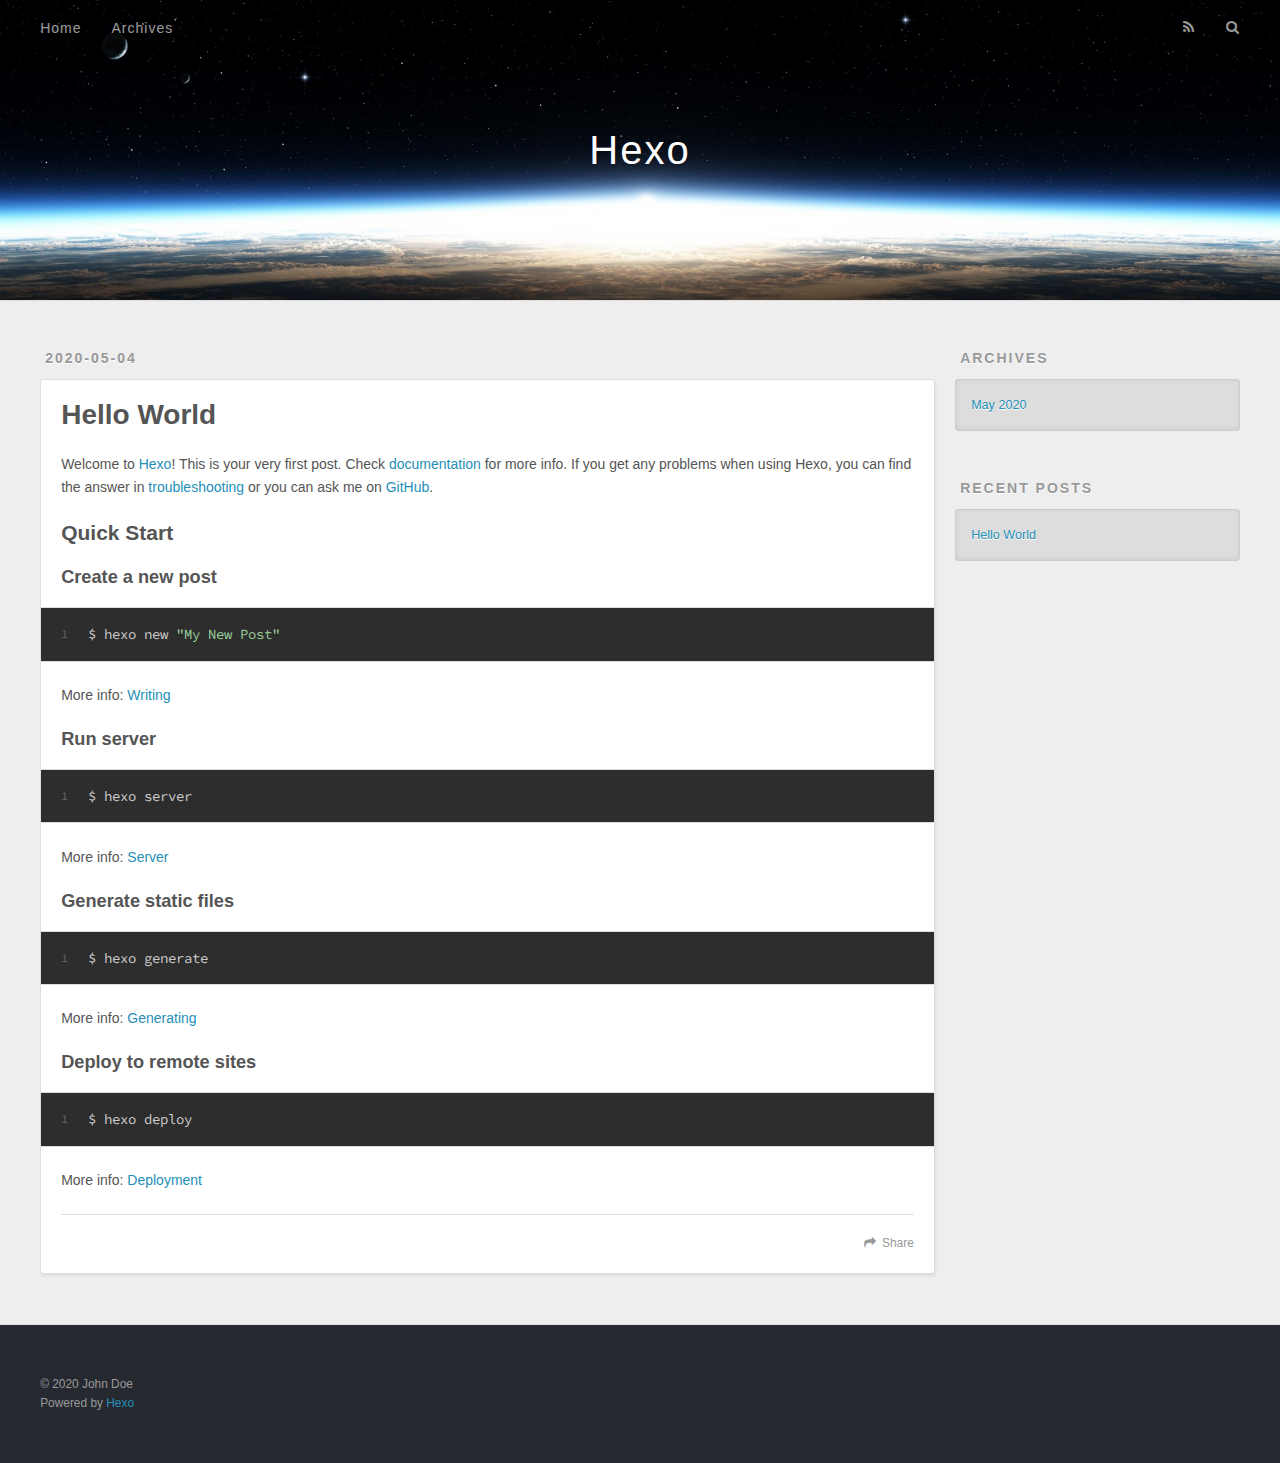
==== index.html @ ef5d6595 "Site updated: 2020-05-04 13:26:03" ====
<!DOCTYPE html>
<html>
<head>
  <meta charset="utf-8">
  

  
  <title>Hexo</title>
  <meta name="viewport" content="width=device-width, initial-scale=1, maximum-scale=1">
  <meta property="og:type" content="website">
<meta property="og:title" content="Hexo">
<meta property="og:url" content="http://yoursite.com/index.html">
<meta property="og:site_name" content="Hexo">
<meta property="og:locale" content="en_US">
<meta property="article:author" content="John Doe">
<meta name="twitter:card" content="summary">
  
    <link rel="alternate" href="/atom.xml" title="Hexo" type="application/atom+xml">
  
  
    <link rel="icon" href="/favicon.png">
  
  
    <link href="//fonts.googleapis.com/css?family=Source+Code+Pro" rel="stylesheet" type="text/css">
  
  
<link rel="stylesheet" href="/css/style.css">

<meta name="generator" content="Hexo 4.2.0"></head>

<body>
  <div id="container">
    <div id="wrap">
      <header id="header">
  <div id="banner"></div>
  <div id="header-outer" class="outer">
    <div id="header-title" class="inner">
      <h1 id="logo-wrap">
        <a href="/" id="logo">Hexo</a>
      </h1>
      
    </div>
    <div id="header-inner" class="inner">
      <nav id="main-nav">
        <a id="main-nav-toggle" class="nav-icon"></a>
        
          <a class="main-nav-link" href="/">Home</a>
        
          <a class="main-nav-link" href="/archives">Archives</a>
        
      </nav>
      <nav id="sub-nav">
        
          <a id="nav-rss-link" class="nav-icon" href="/atom.xml" title="RSS Feed"></a>
        
        <a id="nav-search-btn" class="nav-icon" title="Search"></a>
      </nav>
      <div id="search-form-wrap">
        <form action="//google.com/search" method="get" accept-charset="UTF-8" class="search-form"><input type="search" name="q" class="search-form-input" placeholder="Search"><button type="submit" class="search-form-submit">&#xF002;</button><input type="hidden" name="sitesearch" value="http://yoursite.com"></form>
      </div>
    </div>
  </div>
</header>
      <div class="outer">
        <section id="main">
  
    <article id="post-hello-world" class="article article-type-post" itemscope itemprop="blogPost">
  <div class="article-meta">
    <a href="/2020/05/04/hello-world/" class="article-date">
  <time datetime="2020-05-04T03:31:38.357Z" itemprop="datePublished">2020-05-04</time>
</a>
    
  </div>
  <div class="article-inner">
    
    
      <header class="article-header">
        
  
    <h1 itemprop="name">
      <a class="article-title" href="/2020/05/04/hello-world/">Hello World</a>
    </h1>
  

      </header>
    
    <div class="article-entry" itemprop="articleBody">
      
        <p>Welcome to <a href="https://hexo.io/" target="_blank" rel="noopener">Hexo</a>! This is your very first post. Check <a href="https://hexo.io/docs/" target="_blank" rel="noopener">documentation</a> for more info. If you get any problems when using Hexo, you can find the answer in <a href="https://hexo.io/docs/troubleshooting.html" target="_blank" rel="noopener">troubleshooting</a> or you can ask me on <a href="https://github.com/hexojs/hexo/issues" target="_blank" rel="noopener">GitHub</a>.</p>
<h2 id="Quick-Start"><a href="#Quick-Start" class="headerlink" title="Quick Start"></a>Quick Start</h2><h3 id="Create-a-new-post"><a href="#Create-a-new-post" class="headerlink" title="Create a new post"></a>Create a new post</h3><figure class="highlight bash"><table><tr><td class="gutter"><pre><span class="line">1</span><br></pre></td><td class="code"><pre><span class="line">$ hexo new <span class="string">"My New Post"</span></span><br></pre></td></tr></table></figure>

<p>More info: <a href="https://hexo.io/docs/writing.html" target="_blank" rel="noopener">Writing</a></p>
<h3 id="Run-server"><a href="#Run-server" class="headerlink" title="Run server"></a>Run server</h3><figure class="highlight bash"><table><tr><td class="gutter"><pre><span class="line">1</span><br></pre></td><td class="code"><pre><span class="line">$ hexo server</span><br></pre></td></tr></table></figure>

<p>More info: <a href="https://hexo.io/docs/server.html" target="_blank" rel="noopener">Server</a></p>
<h3 id="Generate-static-files"><a href="#Generate-static-files" class="headerlink" title="Generate static files"></a>Generate static files</h3><figure class="highlight bash"><table><tr><td class="gutter"><pre><span class="line">1</span><br></pre></td><td class="code"><pre><span class="line">$ hexo generate</span><br></pre></td></tr></table></figure>

<p>More info: <a href="https://hexo.io/docs/generating.html" target="_blank" rel="noopener">Generating</a></p>
<h3 id="Deploy-to-remote-sites"><a href="#Deploy-to-remote-sites" class="headerlink" title="Deploy to remote sites"></a>Deploy to remote sites</h3><figure class="highlight bash"><table><tr><td class="gutter"><pre><span class="line">1</span><br></pre></td><td class="code"><pre><span class="line">$ hexo deploy</span><br></pre></td></tr></table></figure>

<p>More info: <a href="https://hexo.io/docs/one-command-deployment.html" target="_blank" rel="noopener">Deployment</a></p>

      
    </div>
    <footer class="article-footer">
      <a data-url="http://yoursite.com/2020/05/04/hello-world/" data-id="ck9s1jb1y00003j0ogq6x3354" class="article-share-link">Share</a>
      
      
    </footer>
  </div>
  
</article>


  


</section>
        
          <aside id="sidebar">
  
    

  
    

  
    
  
    
  <div class="widget-wrap">
    <h3 class="widget-title">Archives</h3>
    <div class="widget">
      <ul class="archive-list"><li class="archive-list-item"><a class="archive-list-link" href="/archives/2020/05/">May 2020</a></li></ul>
    </div>
  </div>


  
    
  <div class="widget-wrap">
    <h3 class="widget-title">Recent Posts</h3>
    <div class="widget">
      <ul>
        
          <li>
            <a href="/2020/05/04/hello-world/">Hello World</a>
          </li>
        
      </ul>
    </div>
  </div>

  
</aside>
        
      </div>
      <footer id="footer">
  
  <div class="outer">
    <div id="footer-info" class="inner">
      &copy; 2020 John Doe<br>
      Powered by <a href="http://hexo.io/" target="_blank">Hexo</a>
    </div>
  </div>
</footer>
    </div>
    <nav id="mobile-nav">
  
    <a href="/" class="mobile-nav-link">Home</a>
  
    <a href="/archives" class="mobile-nav-link">Archives</a>
  
</nav>
    

<script src="//ajax.googleapis.com/ajax/libs/jquery/2.0.3/jquery.min.js"></script>


  
<link rel="stylesheet" href="/fancybox/jquery.fancybox.css">

  
<script src="/fancybox/jquery.fancybox.pack.js"></script>




<script src="/js/script.js"></script>




  </div>
</body>
</html>
---- css/style.css ----
body {
  width: 100%;
}
body:before,
body:after {
  content: "";
  display: table;
}
body:after {
  clear: both;
}
html,
body,
div,
span,
applet,
object,
iframe,
h1,
h2,
h3,
h4,
h5,
h6,
p,
blockquote,
pre,
a,
abbr,
acronym,
address,
big,
cite,
code,
del,
dfn,
em,
img,
ins,
kbd,
q,
s,
samp,
small,
strike,
strong,
sub,
sup,
tt,
var,
dl,
dt,
dd,
ol,
ul,
li,
fieldset,
form,
label,
legend,
table,
caption,
tbody,
tfoot,
thead,
tr,
th,
td {
  margin: 0;
  padding: 0;
  border: 0;
  outline: 0;
  font-weight: inherit;
  font-style: inherit;
  font-family: inherit;
  font-size: 100%;
  vertical-align: baseline;
}
body {
  line-height: 1;
  color: #000;
  background: #fff;
}
ol,
ul {
  list-style: none;
}
table {
  border-collapse: separate;
  border-spacing: 0;
  vertical-align: middle;
}
caption,
th,
td {
  text-align: left;
  font-weight: normal;
  vertical-align: middle;
}
a img {
  border: none;
}
input,
button {
  margin: 0;
  padding: 0;
}
input::-moz-focus-inner,
button::-moz-focus-inner {
  border: 0;
  padding: 0;
}
@font-face {
  font-family: FontAwesome;
  font-style: normal;
  font-weight: normal;
  src: url("fonts/fontawesome-webfont.eot?v=#4.0.3");
  src: url("fonts/fontawesome-webfont.eot?#iefix&v=#4.0.3") format("embedded-opentype"), url("fonts/fontawesome-webfont.woff?v=#4.0.3") format("woff"), url("fonts/fontawesome-webfont.ttf?v=#4.0.3") format("truetype"), url("fonts/fontawesome-webfont.svg#fontawesomeregular?v=#4.0.3") format("svg");
}
html,
body,
#container {
  height: 100%;
}
body {
  background: #eee;
  font: 14px -apple-system, BlinkMacSystemFont, "Segoe UI", "Roboto", "Oxygen", "Ubuntu", "Cantarell", "Fira Sans", "Droid Sans", "Helvetica Neue", sans-serif;
  -webkit-text-size-adjust: 100%;
}
.outer {
  max-width: 1220px;
  margin: 0 auto;
  padding: 0 20px;
}
.outer:before,
.outer:after {
  content: "";
  display: table;
}
.outer:after {
  clear: both;
}
.inner {
  display: inline;
  float: left;
  width: 98.33333333333333%;
  margin: 0 0.833333333333333%;
}
.left,
.alignleft {
  float: left;
}
.right,
.alignright {
  float: right;
}
.clear {
  clear: both;
}
#container {
  position: relative;
}
.mobile-nav-on {
  overflow: hidden;
}
#wrap {
  height: 100%;
  width: 100%;
  position: absolute;
  top: 0;
  left: 0;
  -webkit-transition: 0.2s ease-out;
  -moz-transition: 0.2s ease-out;
  -ms-transition: 0.2s ease-out;
  transition: 0.2s ease-out;
  z-index: 1;
  background: #eee;
}
.mobile-nav-on #wrap {
  left: 280px;
}
@media screen and (min-width: 768px) {
  #main {
    display: inline;
    float: left;
    width: 73.33333333333333%;
    margin: 0 0.833333333333333%;
  }
}
.article-date,
.article-category-link,
.archive-year,
.widget-title {
  text-decoration: none;
  text-transform: uppercase;
  letter-spacing: 2px;
  color: #999;
  margin-bottom: 1em;
  margin-left: 5px;
  line-height: 1em;
  text-shadow: 0 1px #fff;
  font-weight: bold;
}
.article-inner,
.archive-article-inner {
  background: #fff;
  -webkit-box-shadow: 1px 2px 3px #ddd;
  box-shadow: 1px 2px 3px #ddd;
  border: 1px solid #ddd;
  border-radius: 3px;
}
.article-entry h1,
.widget h1 {
  font-size: 2em;
}
.article-entry h2,
.widget h2 {
  font-size: 1.5em;
}
.article-entry h3,
.widget h3 {
  font-size: 1.3em;
}
.article-entry h4,
.widget h4 {
  font-size: 1.2em;
}
.article-entry h5,
.widget h5 {
  font-size: 1em;
}
.article-entry h6,
.widget h6 {
  font-size: 1em;
  color: #999;
}
.article-entry hr,
.widget hr {
  border: 1px dashed #ddd;
}
.article-entry strong,
.widget strong {
  font-weight: bold;
}
.article-entry em,
.widget em,
.article-entry cite,
.widget cite {
  font-style: italic;
}
.article-entry sup,
.widget sup,
.article-entry sub,
.widget sub {
  font-size: 0.75em;
  line-height: 0;
  position: relative;
  vertical-align: baseline;
}
.article-entry sup,
.widget sup {
  top: -0.5em;
}
.article-entry sub,
.widget sub {
  bottom: -0.2em;
}
.article-entry small,
.widget small {
  font-size: 0.85em;
}
.article-entry acronym,
.widget acronym,
.article-entry abbr,
.widget abbr {
  border-bottom: 1px dotted;
}
.article-entry ul,
.widget ul,
.article-entry ol,
.widget ol,
.article-entry dl,
.widget dl {
  margin: 0 20px;
  line-height: 1.6em;
}
.article-entry ul ul,
.widget ul ul,
.article-entry ol ul,
.widget ol ul,
.article-entry ul ol,
.widget ul ol,
.article-entry ol ol,
.widget ol ol {
  margin-top: 0;
  margin-bottom: 0;
}
.article-entry ul,
.widget ul {
  list-style: disc;
}
.article-entry ol,
.widget ol {
  list-style: decimal;
}
.article-entry dt,
.widget dt {
  font-weight: bold;
}
#header {
  height: 300px;
  position: relative;
  border-bottom: 1px solid #ddd;
}
#header:before,
#header:after {
  content: "";
  position: absolute;
  left: 0;
  right: 0;
  height: 40px;
}
#header:before {
  top: 0;
  background: -webkit-linear-gradient(rgba(0,0,0,0.2), transparent);
  background: -moz-linear-gradient(rgba(0,0,0,0.2), transparent);
  background: -ms-linear-gradient(rgba(0,0,0,0.2), transparent);
  background: linear-gradient(rgba(0,0,0,0.2), transparent);
}
#header:after {
  bottom: 0;
  background: -webkit-linear-gradient(transparent, rgba(0,0,0,0.2));
  background: -moz-linear-gradient(transparent, rgba(0,0,0,0.2));
  background: -ms-linear-gradient(transparent, rgba(0,0,0,0.2));
  background: linear-gradient(transparent, rgba(0,0,0,0.2));
}
#header-outer {
  height: 100%;
  position: relative;
}
#header-inner {
  position: relative;
  overflow: hidden;
}
#banner {
  position: absolute;
  top: 0;
  left: 0;
  width: 100%;
  height: 100%;
  background: url("images/banner.jpg") center #000;
  -webkit-background-size: cover;
  -moz-background-size: cover;
  background-size: cover;
  z-index: -1;
}
#header-title {
  text-align: center;
  height: 40px;
  position: absolute;
  top: 50%;
  left: 0;
  margin-top: -20px;
}
#logo,
#subtitle {
  text-decoration: none;
  color: #fff;
  font-weight: 300;
  text-shadow: 0 1px 4px rgba(0,0,0,0.3);
}
#logo {
  font-size: 40px;
  line-height: 40px;
  letter-spacing: 2px;
}
#subtitle {
  font-size: 16px;
  line-height: 16px;
  letter-spacing: 1px;
}
#subtitle-wrap {
  margin-top: 16px;
}
#main-nav {
  float: left;
  margin-left: -15px;
}
.nav-icon,
.main-nav-link {
  float: left;
  color: #fff;
  opacity: 0.6;
  text-decoration: none;
  text-shadow: 0 1px rgba(0,0,0,0.2);
  -webkit-transition: opacity 0.2s;
  -moz-transition: opacity 0.2s;
  -ms-transition: opacity 0.2s;
  transition: opacity 0.2s;
  display: block;
  padding: 20px 15px;
}
.nav-icon:hover,
.main-nav-link:hover {
  opacity: 1;
}
.nav-icon {
  font-family: FontAwesome;
  text-align: center;
  font-size: 14px;
  width: 14px;
  height: 14px;
  padding: 20px 15px;
  position: relative;
  cursor: pointer;
}
.main-nav-link {
  font-weight: 300;
  letter-spacing: 1px;
}
@media screen and (max-width: 479px) {
  .main-nav-link {
    display: none;
  }
}
#main-nav-toggle {
  display: none;
}
#main-nav-toggle:before {
  content: "\f0c9";
}
@media screen and (max-width: 479px) {
  #main-nav-toggle {
    display: block;
  }
}
#sub-nav {
  float: right;
  margin-right: -15px;
}
#nav-rss-link:before {
  content: "\f09e";
}
#nav-search-btn:before {
  content: "\f002";
}
#search-form-wrap {
  position: absolute;
  top: 15px;
  width: 150px;
  height: 30px;
  right: -150px;
  opacity: 0;
  -webkit-transition: 0.2s ease-out;
  -moz-transition: 0.2s ease-out;
  -ms-transition: 0.2s ease-out;
  transition: 0.2s ease-out;
}
#search-form-wrap.on {
  opacity: 1;
  right: 0;
}
@media screen and (max-width: 479px) {
  #search-form-wrap {
    width: 100%;
    right: -100%;
  }
}
.search-form {
  position: absolute;
  top: 0;
  left: 0;
  right: 0;
  background: #fff;
  padding: 5px 15px;
  border-radius: 15px;
  -webkit-box-shadow: 0 0 10px rgba(0,0,0,0.3);
  box-shadow: 0 0 10px rgba(0,0,0,0.3);
}
.search-form-input {
  border: none;
  background: none;
  color: #555;
  width: 100%;
  font: 13px -apple-system, BlinkMacSystemFont, "Segoe UI", "Roboto", "Oxygen", "Ubuntu", "Cantarell", "Fira Sans", "Droid Sans", "Helvetica Neue", sans-serif;
  outline: none;
}
.search-form-input::-webkit-search-results-decoration,
.search-form-input::-webkit-search-cancel-button {
  -webkit-appearance: none;
}
.search-form-submit {
  position: absolute;
  top: 50%;
  right: 10px;
  margin-top: -7px;
  font: 13px FontAwesome;
  border: none;
  background: none;
  color: #bbb;
  cursor: pointer;
}
.search-form-submit:hover,
.search-form-submit:focus {
  color: #777;
}
.article {
  margin: 50px 0;
}
.article-inner {
  overflow: hidden;
}
.article-meta:before,
.article-meta:after {
  content: "";
  display: table;
}
.article-meta:after {
  clear: both;
}
.article-date {
  float: left;
}
.article-category {
  float: left;
  line-height: 1em;
  color: #ccc;
  text-shadow: 0 1px #fff;
  margin-left: 8px;
}
.article-category:before {
  content: "\2022";
}
.article-category-link {
  margin: 0 12px 1em;
}
.article-header {
  padding: 20px 20px 0;
}
.article-title {
  text-decoration: none;
  font-size: 2em;
  font-weight: bold;
  color: #555;
  line-height: 1.1em;
  -webkit-transition: color 0.2s;
  -moz-transition: color 0.2s;
  -ms-transition: color 0.2s;
  transition: color 0.2s;
}
a.article-title:hover {
  color: #258fb8;
}
.article-entry {
  color: #555;
  padding: 0 20px;
}
.article-entry:before,
.article-entry:after {
  content: "";
  display: table;
}
.article-entry:after {
  clear: both;
}
.article-entry p,
.article-entry table {
  line-height: 1.6em;
  margin: 1.6em 0;
}
.article-entry h1,
.article-entry h2,
.article-entry h3,
.article-entry h4,
.article-entry h5,
.article-entry h6 {
  font-weight: bold;
}
.article-entry h1,
.article-entry h2,
.article-entry h3,
.article-entry h4,
.article-entry h5,
.article-entry h6 {
  line-height: 1.1em;
  margin: 1.1em 0;
}
.article-entry a {
  color: #258fb8;
  text-decoration: none;
}
.article-entry a:hover {
  text-decoration: underline;
}
.article-entry ul,
.article-entry ol,
.article-entry dl {
  margin-top: 1.6em;
  margin-bottom: 1.6em;
}
.article-entry img,
.article-entry video {
  max-width: 100%;
  height: auto;
  display: block;
  margin: auto;
}
.article-entry iframe {
  border: none;
}
.article-entry table {
  width: 100%;
  border-collapse: collapse;
  border-spacing: 0;
}
.article-entry th {
  font-weight: bold;
  border-bottom: 3px solid #ddd;
  padding-bottom: 0.5em;
}
.article-entry td {
  border-bottom: 1px solid #ddd;
  padding: 10px 0;
}
.article-entry blockquote {
  font-family: Georgia, "Times New Roman", serif;
  font-size: 1.4em;
  margin: 1.6em 20px;
  text-align: center;
}
.article-entry blockquote footer {
  font-size: 14px;
  margin: 1.6em 0;
  font-family: -apple-system, BlinkMacSystemFont, "Segoe UI", "Roboto", "Oxygen", "Ubuntu", "Cantarell", "Fira Sans", "Droid Sans", "Helvetica Neue", sans-serif;
}
.article-entry blockquote footer cite:before {
  content: "—";
  padding: 0 0.5em;
}
.article-entry .pullquote {
  text-align: left;
  width: 45%;
  margin: 0;
}
.article-entry .pullquote.left {
  margin-left: 0.5em;
  margin-right: 1em;
}
.article-entry .pullquote.right {
  margin-right: 0.5em;
  margin-left: 1em;
}
.article-entry .caption {
  color: #999;
  display: block;
  font-size: 0.9em;
  margin-top: 0.5em;
  position: relative;
  text-align: center;
}
.article-entry .video-container {
  position: relative;
  padding-top: 56.25%;
  height: 0;
  overflow: hidden;
}
.article-entry .video-container iframe,
.article-entry .video-container object,
.article-entry .video-container embed {
  position: absolute;
  top: 0;
  left: 0;
  width: 100%;
  height: 100%;
  margin-top: 0;
}
.article-more-link a {
  display: inline-block;
  line-height: 1em;
  padding: 6px 15px;
  border-radius: 15px;
  background: #eee;
  color: #999;
  text-shadow: 0 1px #fff;
  text-decoration: none;
}
.article-more-link a:hover {
  background: #258fb8;
  color: #fff;
  text-decoration: none;
  text-shadow: 0 1px #1e7293;
}
.article-footer {
  font-size: 0.85em;
  line-height: 1.6em;
  border-top: 1px solid #ddd;
  padding-top: 1.6em;
  margin: 0 20px 20px;
}
.article-footer:before,
.article-footer:after {
  content: "";
  display: table;
}
.article-footer:after {
  clear: both;
}
.article-footer a {
  color: #999;
  text-decoration: none;
}
.article-footer a:hover {
  color: #555;
}
.article-tag-list-item {
  float: left;
  margin-right: 10px;
}
.article-tag-list-link:before {
  content: "#";
}
.article-comment-link {
  float: right;
}
.article-comment-link:before {
  content: "\f075";
  font-family: FontAwesome;
  padding-right: 8px;
}
.article-share-link {
  cursor: pointer;
  float: right;
  margin-left: 20px;
}
.article-share-link:before {
  content: "\f064";
  font-family: FontAwesome;
  padding-right: 6px;
}
#article-nav {
  position: relative;
}
#article-nav:before,
#article-nav:after {
  content: "";
  display: table;
}
#article-nav:after {
  clear: both;
}
@media screen and (min-width: 768px) {
  #article-nav {
    margin: 50px 0;
  }
  #article-nav:before {
    width: 8px;
    height: 8px;
    position: absolute;
    top: 50%;
    left: 50%;
    margin-top: -4px;
    margin-left: -4px;
    content: "";
    border-radius: 50%;
    background: #ddd;
    -webkit-box-shadow: 0 1px 2px #fff;
    box-shadow: 0 1px 2px #fff;
  }
}
.article-nav-link-wrap {
  text-decoration: none;
  text-shadow: 0 1px #fff;
  color: #999;
  -webkit-box-sizing: border-box;
  -moz-box-sizing: border-box;
  box-sizing: border-box;
  margin-top: 50px;
  text-align: center;
  display: block;
}
.article-nav-link-wrap:hover {
  color: #555;
}
@media screen and (min-width: 768px) {
  .article-nav-link-wrap {
    width: 50%;
    margin-top: 0;
  }
}
@media screen and (min-width: 768px) {
  #article-nav-newer {
    float: left;
    text-align: right;
    padding-right: 20px;
  }
}
@media screen and (min-width: 768px) {
  #article-nav-older {
    float: right;
    text-align: left;
    padding-left: 20px;
  }
}
.article-nav-caption {
  text-transform: uppercase;
  letter-spacing: 2px;
  color: #ddd;
  line-height: 1em;
  font-weight: bold;
}
#article-nav-newer .article-nav-caption {
  margin-right: -2px;
}
.article-nav-title {
  font-size: 0.85em;
  line-height: 1.6em;
  margin-top: 0.5em;
}
.article-share-box {
  position: absolute;
  display: none;
  background: #fff;
  -webkit-box-shadow: 1px 2px 10px rgba(0,0,0,0.2);
  box-shadow: 1px 2px 10px rgba(0,0,0,0.2);
  border-radius: 3px;
  margin-left: -145px;
  overflow: hidden;
  z-index: 1;
}
.article-share-box.on {
  display: block;
}
.article-share-input {
  width: 100%;
  background: none;
  -webkit-box-sizing: border-box;
  -moz-box-sizing: border-box;
  box-sizing: border-box;
  font: 14px -apple-system, BlinkMacSystemFont, "Segoe UI", "Roboto", "Oxygen", "Ubuntu", "Cantarell", "Fira Sans", "Droid Sans", "Helvetica Neue", sans-serif;
  padding: 0 15px;
  color: #555;
  outline: none;
  border: 1px solid #ddd;
  border-radius: 3px 3px 0 0;
  height: 36px;
  line-height: 36px;
}
.article-share-links {
  background: #eee;
}
.article-share-links:before,
.article-share-links:after {
  content: "";
  display: table;
}
.article-share-links:after {
  clear: both;
}
.article-share-twitter,
.article-share-facebook,
.article-share-pinterest,
.article-share-google {
  width: 50px;
  height: 36px;
  display: block;
  float: left;
  position: relative;
  color: #999;
  text-shadow: 0 1px #fff;
}
.article-share-twitter:before,
.article-share-facebook:before,
.article-share-pinterest:before,
.article-share-google:before {
  font-size: 20px;
  font-family: FontAwesome;
  width: 20px;
  height: 20px;
  position: absolute;
  top: 50%;
  left: 50%;
  margin-top: -10px;
  margin-left: -10px;
  text-align: center;
}
.article-share-twitter:hover,
.article-share-facebook:hover,
.article-share-pinterest:hover,
.article-share-google:hover {
  color: #fff;
}
.article-share-twitter:before {
  content: "\f099";
}
.article-share-twitter:hover {
  background: #00aced;
  text-shadow: 0 1px #008abe;
}
.article-share-facebook:before {
  content: "\f09a";
}
.article-share-facebook:hover {
  background: #3b5998;
  text-shadow: 0 1px #2f477a;
}
.article-share-pinterest:before {
  content: "\f0d2";
}
.article-share-pinterest:hover {
  background: #cb2027;
  text-shadow: 0 1px #a21a1f;
}
.article-share-google:before {
  content: "\f0d5";
}
.article-share-google:hover {
  background: #dd4b39;
  text-shadow: 0 1px #be3221;
}
.article-gallery {
  background: #000;
  position: relative;
}
.article-gallery-photos {
  position: relative;
  overflow: hidden;
}
.article-gallery-img {
  display: none;
  max-width: 100%;
}
.article-gallery-img:first-child {
  display: block;
}
.article-gallery-img.loaded {
  position: absolute;
  display: block;
}
.article-gallery-img img {
  display: block;
  max-width: 100%;
  margin: 0 auto;
}
#comments {
  background: #fff;
  -webkit-box-shadow: 1px 2px 3px #ddd;
  box-shadow: 1px 2px 3px #ddd;
  padding: 20px;
  border: 1px solid #ddd;
  border-radius: 3px;
  margin: 50px 0;
}
#comments a {
  color: #258fb8;
}
.archives-wrap {
  margin: 50px 0;
}
.archives:before,
.archives:after {
  content: "";
  display: table;
}
.archives:after {
  clear: both;
}
.archive-year-wrap {
  margin-bottom: 1em;
}
.archives {
  -webkit-column-gap: 10px;
  -moz-column-gap: 10px;
  column-gap: 10px;
}
@media screen and (min-width: 480px) and (max-width: 767px) {
  .archives {
    -webkit-column-count: 2;
    -moz-column-count: 2;
    column-count: 2;
  }
}
@media screen and (min-width: 768px) {
  .archives {
    -webkit-column-count: 3;
    -moz-column-count: 3;
    column-count: 3;
  }
}
.archive-article {
  -webkit-column-break-inside: avoid;
  page-break-inside: avoid;
  overflow: hidden;
  break-inside: avoid-column;
}
.archive-article-inner {
  padding: 10px;
  margin-bottom: 15px;
}
.archive-article-title {
  text-decoration: none;
  font-weight: bold;
  color: #555;
  -webkit-transition: color 0.2s;
  -moz-transition: color 0.2s;
  -ms-transition: color 0.2s;
  transition: color 0.2s;
  line-height: 1.6em;
}
.archive-article-title:hover {
  color: #258fb8;
}
.archive-article-footer {
  margin-top: 1em;
}
.archive-article-date {
  color: #999;
  text-decoration: none;
  font-size: 0.85em;
  line-height: 1em;
  margin-bottom: 0.5em;
  display: block;
}
#page-nav {
  margin: 50px auto;
  background: #fff;
  -webkit-box-shadow: 1px 2px 3px #ddd;
  box-shadow: 1px 2px 3px #ddd;
  border: 1px solid #ddd;
  border-radius: 3px;
  text-align: center;
  color: #999;
  overflow: hidden;
}
#page-nav:before,
#page-nav:after {
  content: "";
  display: table;
}
#page-nav:after {
  clear: both;
}
#page-nav a,
#page-nav span {
  padding: 10px 20px;
  line-height: 1;
  height: 2ex;
}
#page-nav a {
  color: #999;
  text-decoration: none;
}
#page-nav a:hover {
  background: #999;
  color: #fff;
}
#page-nav .prev {
  float: left;
}
#page-nav .next {
  float: right;
}
#page-nav .page-number {
  display: inline-block;
}
@media screen and (max-width: 479px) {
  #page-nav .page-number {
    display: none;
  }
}
#page-nav .current {
  color: #555;
  font-weight: bold;
}
#page-nav .space {
  color: #ddd;
}
#footer {
  background: #262a30;
  padding: 50px 0;
  border-top: 1px solid #ddd;
  color: #999;
}
#footer a {
  color: #258fb8;
  text-decoration: none;
}
#footer a:hover {
  text-decoration: underline;
}
#footer-info {
  line-height: 1.6em;
  font-size: 0.85em;
}
.article-entry pre,
.article-entry .highlight {
  background: #2d2d2d;
  margin: 0 -20px;
  padding: 15px 20px;
  border-style: solid;
  border-color: #ddd;
  border-width: 1px 0;
  overflow: auto;
  color: #ccc;
  line-height: 22.400000000000002px;
}
.article-entry .highlight .gutter pre,
.article-entry .gist .gist-file .gist-data .line-numbers {
  color: #666;
  font-size: 0.85em;
}
.article-entry pre,
.article-entry code {
  font-family: "Source Code Pro", Consolas, Monaco, Menlo, Consolas, monospace;
}
.article-entry code {
  background: #eee;
  text-shadow: 0 1px #fff;
  padding: 0 0.3em;
}
.article-entry pre code {
  background: none;
  text-shadow: none;
  padding: 0;
}
.article-entry .highlight pre {
  border: none;
  margin: 0;
  padding: 0;
}
.article-entry .highlight table {
  margin: 0;
  width: auto;
}
.article-entry .highlight td {
  border: none;
  padding: 0;
}
.article-entry .highlight figcaption {
  font-size: 0.85em;
  color: #999;
  line-height: 1em;
  margin-bottom: 1em;
}
.article-entry .highlight figcaption:before,
.article-entry .highlight figcaption:after {
  content: "";
  display: table;
}
.article-entry .highlight figcaption:after {
  clear: both;
}
.article-entry .highlight figcaption a {
  float: right;
}
.article-entry .highlight .gutter pre {
  text-align: right;
  padding-right: 20px;
}
.article-entry .highlight .line {
  height: 22.400000000000002px;
}
.article-entry .highlight .line.marked {
  background: #515151;
}
.article-entry .gist {
  margin: 0 -20px;
  border-style: solid;
  border-color: #ddd;
  border-width: 1px 0;
  background: #2d2d2d;
  padding: 15px 20px 15px 0;
}
.article-entry .gist .gist-file {
  border: none;
  font-family: "Source Code Pro", Consolas, Monaco, Menlo, Consolas, monospace;
  margin: 0;
}
.article-entry .gist .gist-file .gist-data {
  background: none;
  border: none;
}
.article-entry .gist .gist-file .gist-data .line-numbers {
  background: none;
  border: none;
  padding: 0 20px 0 0;
}
.article-entry .gist .gist-file .gist-data .line-data {
  padding: 0 !important;
}
.article-entry .gist .gist-file .highlight {
  margin: 0;
  padding: 0;
  border: none;
}
.article-entry .gist .gist-file .gist-meta {
  background: #2d2d2d;
  color: #999;
  font: 0.85em -apple-system, BlinkMacSystemFont, "Segoe UI", "Roboto", "Oxygen", "Ubuntu", "Cantarell", "Fira Sans", "Droid Sans", "Helvetica Neue", sans-serif;
  text-shadow: 0 0;
  padding: 0;
  margin-top: 1em;
  margin-left: 20px;
}
.article-entry .gist .gist-file .gist-meta a {
  color: #258fb8;
  font-weight: normal;
}
.article-entry .gist .gist-file .gist-meta a:hover {
  text-decoration: underline;
}
pre .comment,
pre .title {
  color: #999;
}
pre .variable,
pre .attribute,
pre .tag,
pre .regexp,
pre .ruby .constant,
pre .xml .tag .title,
pre .xml .pi,
pre .xml .doctype,
pre .html .doctype,
pre .css .id,
pre .css .class,
pre .css .pseudo {
  color: #f2777a;
}
pre .number,
pre .preprocessor,
pre .built_in,
pre .literal,
pre .params,
pre .constant {
  color: #f99157;
}
pre .class,
pre .ruby .class .title,
pre .css .rules .attribute {
  color: #9c9;
}
pre .string,
pre .value,
pre .inheritance,
pre .header,
pre .ruby .symbol,
pre .xml .cdata {
  color: #9c9;
}
pre .css .hexcolor {
  color: #6cc;
}
pre .function,
pre .python .decorator,
pre .python .title,
pre .ruby .function .title,
pre .ruby .title .keyword,
pre .perl .sub,
pre .javascript .title,
pre .coffeescript .title {
  color: #69c;
}
pre .keyword,
pre .javascript .function {
  color: #c9c;
}
@media screen and (max-width: 479px) {
  #mobile-nav {
    position: absolute;
    top: 0;
    left: 0;
    width: 280px;
    height: 100%;
    background: #191919;
    border-right: 1px solid #fff;
  }
}
@media screen and (max-width: 479px) {
  .mobile-nav-link {
    display: block;
    color: #999;
    text-decoration: none;
    padding: 15px 20px;
    font-weight: bold;
  }
  .mobile-nav-link:hover {
    color: #fff;
  }
}
@media screen and (min-width: 768px) {
  #sidebar {
    display: inline;
    float: left;
    width: 23.333333333333332%;
    margin: 0 0.833333333333333%;
  }
}
.widget-wrap {
  margin: 50px 0;
}
.widget {
  color: #777;
  text-shadow: 0 1px #fff;
  background: #ddd;
  -webkit-box-shadow: 0 -1px 4px #ccc inset;
  box-shadow: 0 -1px 4px #ccc inset;
  border: 1px solid #ccc;
  padding: 15px;
  border-radius: 3px;
}
.widget a {
  color: #258fb8;
  text-decoration: none;
}
.widget a:hover {
  text-decoration: underline;
}
.widget ul ul,
.widget ol ul,
.widget dl ul,
.widget ul ol,
.widget ol ol,
.widget dl ol,
.widget ul dl,
.widget ol dl,
.widget dl dl {
  margin-left: 15px;
  list-style: disc;
}
.widget {
  line-height: 1.6em;
  word-wrap: break-word;
  font-size: 0.9em;
}
.widget ul,
.widget ol {
  list-style: none;
  margin: 0;
}
.widget ul ul,
.widget ol ul,
.widget ul ol,
.widget ol ol {
  margin: 0 20px;
}
.widget ul ul,
.widget ol ul {
  list-style: disc;
}
.widget ul ol,
.widget ol ol {
  list-style: decimal;
}
.category-list-count,
.tag-list-count,
.archive-list-count {
  padding-left: 5px;
  color: #999;
  font-size: 0.85em;
}
.category-list-count:before,
.tag-list-count:before,
.archive-list-count:before {
  content: "(";
}
.category-list-count:after,
.tag-list-count:after,
.archive-list-count:after {
  content: ")";
}
.tagcloud a {
  margin-right: 5px;
  display: inline-block;
}
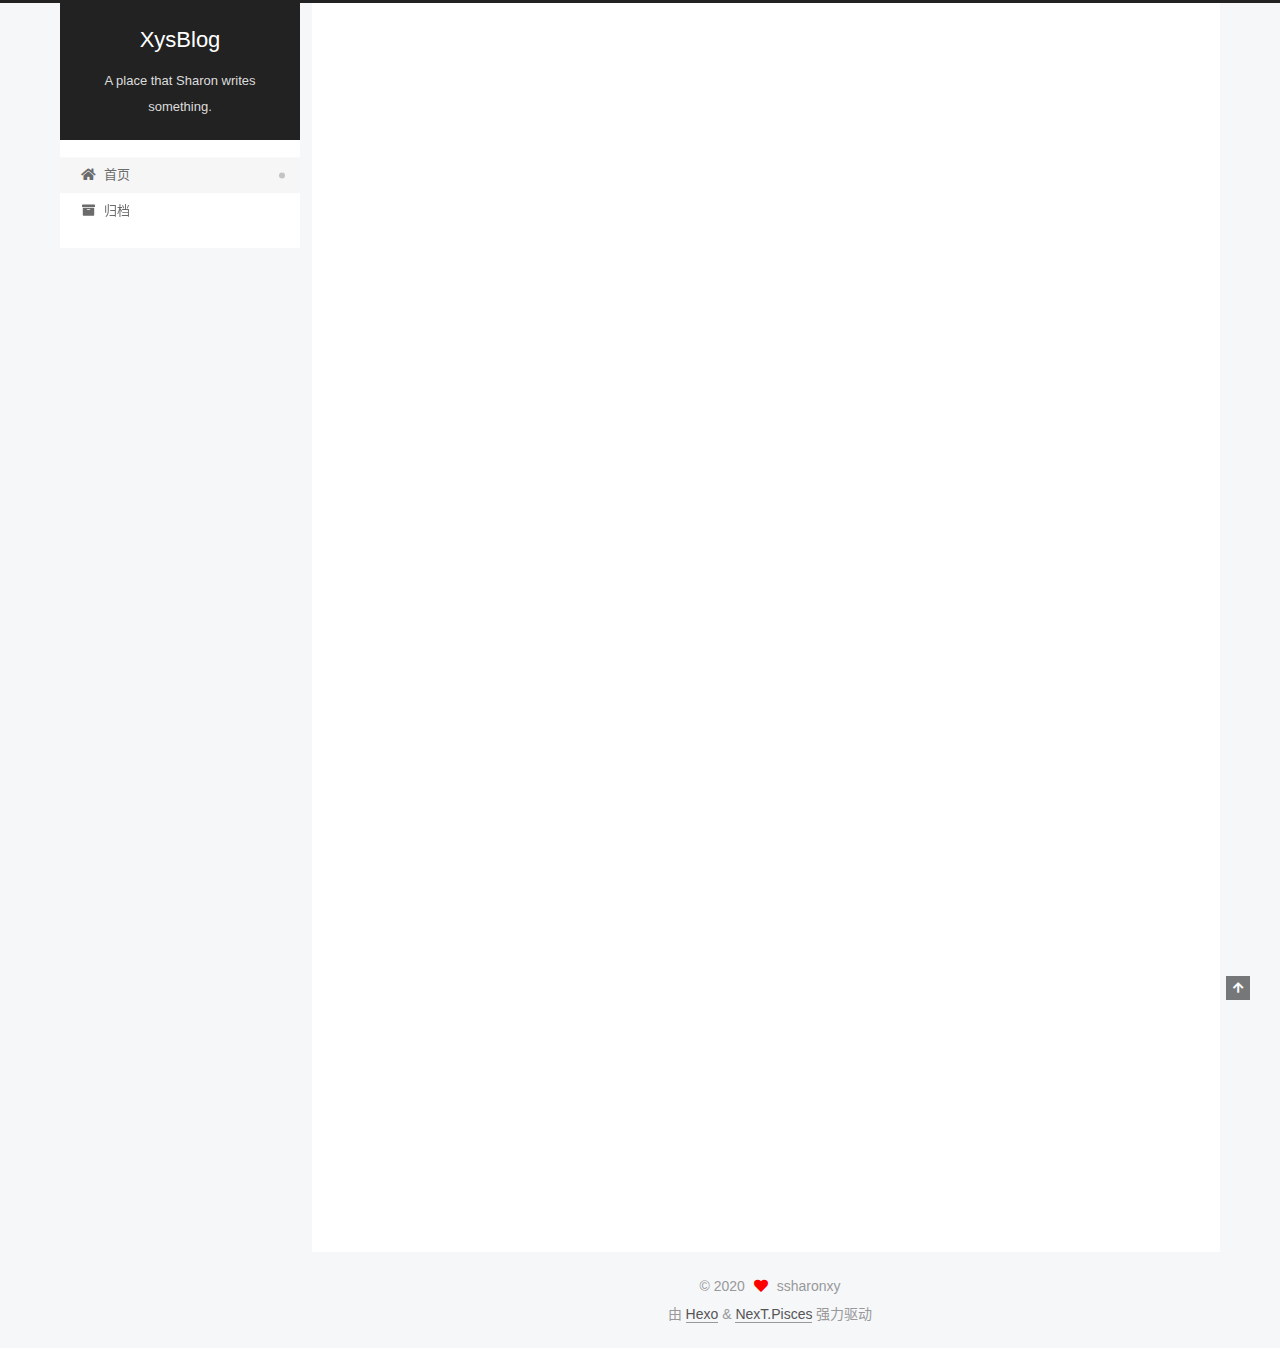
==== commit 46a5b57b: "Site updated: 2020-05-04 14:07:08" ====
--- a/index.html
+++ b/index.html
@@ -1,196 +1,434 @@
 <!DOCTYPE html>
-<html>
+<html lang="zh-CN">
 <head>
-  <meta charset="utf-8">
-  
-
-  
-  <title>Hexo</title>
-  <meta name="viewport" content="width=device-width, initial-scale=1, maximum-scale=1">
-  <meta property="og:type" content="website">
-<meta property="og:title" content="Hexo">
+  <meta charset="UTF-8">
+<meta name="viewport" content="width=device-width, initial-scale=1, maximum-scale=2">
+<meta name="theme-color" content="#222">
+<meta name="generator" content="Hexo 4.2.0">
+  <link rel="apple-touch-icon" sizes="180x180" href="/images/apple-touch-icon-next.png">
+  <link rel="icon" type="image/png" sizes="32x32" href="/images/favicon-32x32-next.png">
+  <link rel="icon" type="image/png" sizes="16x16" href="/images/favicon-16x16-next.png">
+  <link rel="mask-icon" href="/images/logo.svg" color="#222">
+
+<link rel="stylesheet" href="/css/main.css">
+
+
+<link rel="stylesheet" href="/lib/font-awesome/css/all.min.css">
+
+<script id="hexo-configurations">
+    var NexT = window.NexT || {};
+    var CONFIG = {"hostname":"yoursite.com","root":"/","scheme":"Pisces","version":"7.8.0","exturl":false,"sidebar":{"position":"left","display":"post","padding":18,"offset":12,"onmobile":false},"copycode":{"enable":true,"show_result":true,"style":"mac"},"back2top":{"enable":true,"sidebar":false,"scrollpercent":false},"bookmark":{"enable":false,"color":"#222","save":"auto"},"fancybox":false,"mediumzoom":false,"lazyload":false,"pangu":false,"comments":{"style":"tabs","active":null,"storage":true,"lazyload":false,"nav":null},"algolia":{"hits":{"per_page":10},"labels":{"input_placeholder":"Search for Posts","hits_empty":"We didn't find any results for the search: ${query}","hits_stats":"${hits} results found in ${time} ms"}},"localsearch":{"enable":false,"trigger":"auto","top_n_per_article":1,"unescape":false,"preload":false},"motion":{"enable":true,"async":false,"transition":{"post_block":"fadeIn","post_header":"slideDownIn","post_body":"slideDownIn","coll_header":"slideLeftIn","sidebar":"slideUpIn"}}};
+  </script>
+
+  <meta name="description" content="something about skills">
+<meta property="og:type" content="website">
+<meta property="og:title" content="XysBlog">
 <meta property="og:url" content="http://yoursite.com/index.html">
-<meta property="og:site_name" content="Hexo">
-<meta property="og:locale" content="en_US">
-<meta property="article:author" content="John Doe">
+<meta property="og:site_name" content="XysBlog">
+<meta property="og:description" content="something about skills">
+<meta property="og:locale" content="zh_CN">
+<meta property="article:author" content="ssharonxy">
 <meta name="twitter:card" content="summary">
-  
-    <link rel="alternate" href="/atom.xml" title="Hexo" type="application/atom+xml">
-  
-  
-    <link rel="icon" href="/favicon.png">
-  
-  
-    <link href="//fonts.googleapis.com/css?family=Source+Code+Pro" rel="stylesheet" type="text/css">
-  
-  
-<link rel="stylesheet" href="/css/style.css">
-
-<meta name="generator" content="Hexo 4.2.0"></head>
-
-<body>
-  <div id="container">
-    <div id="wrap">
-      <header id="header">
-  <div id="banner"></div>
-  <div id="header-outer" class="outer">
-    <div id="header-title" class="inner">
-      <h1 id="logo-wrap">
-        <a href="/" id="logo">Hexo</a>
-      </h1>
+
+<link rel="canonical" href="http://yoursite.com/">
+
+
+<script id="page-configurations">
+  // https://hexo.io/docs/variables.html
+  CONFIG.page = {
+    sidebar: "",
+    isHome : true,
+    isPost : false,
+    lang   : 'zh-CN'
+  };
+</script>
+
+  <title>XysBlog</title>
+  
+
+
+
+
+
+
+  <noscript>
+  <style>
+  .use-motion .brand,
+  .use-motion .menu-item,
+  .sidebar-inner,
+  .use-motion .post-block,
+  .use-motion .pagination,
+  .use-motion .comments,
+  .use-motion .post-header,
+  .use-motion .post-body,
+  .use-motion .collection-header { opacity: initial; }
+
+  .use-motion .site-title,
+  .use-motion .site-subtitle {
+    opacity: initial;
+    top: initial;
+  }
+
+  .use-motion .logo-line-before i { left: initial; }
+  .use-motion .logo-line-after i { right: initial; }
+  </style>
+</noscript>
+
+</head>
+
+<body itemscope itemtype="http://schema.org/WebPage">
+  <div class="container use-motion">
+    <div class="headband"></div>
+
+    <header class="header" itemscope itemtype="http://schema.org/WPHeader">
+      <div class="header-inner"><div class="site-brand-container">
+  <div class="site-nav-toggle">
+    <div class="toggle" aria-label="切换导航栏">
+      <span class="toggle-line toggle-line-first"></span>
+      <span class="toggle-line toggle-line-middle"></span>
+      <span class="toggle-line toggle-line-last"></span>
+    </div>
+  </div>
+
+  <div class="site-meta">
+
+    <a href="/" class="brand" rel="start">
+      <span class="logo-line-before"><i></i></span>
+      <h1 class="site-title">XysBlog</h1>
+      <span class="logo-line-after"><i></i></span>
+    </a>
+      <p class="site-subtitle" itemprop="description">A place that Sharon writes something.</p>
+  </div>
+
+  <div class="site-nav-right">
+    <div class="toggle popup-trigger">
+    </div>
+  </div>
+</div>
+
+
+
+
+<nav class="site-nav">
+  <ul id="menu" class="main-menu menu">
+        <li class="menu-item menu-item-home">
+
+    <a href="/" rel="section"><i class="fa fa-home fa-fw"></i>首页</a>
+
+  </li>
+        <li class="menu-item menu-item-archives">
+
+    <a href="/archives/" rel="section"><i class="fa fa-archive fa-fw"></i>归档</a>
+
+  </li>
+  </ul>
+</nav>
+
+
+
+
+</div>
+    </header>
+
+    
+  <div class="back-to-top">
+    <i class="fa fa-arrow-up"></i>
+    <span>0%</span>
+  </div>
+
+
+    <main class="main">
+      <div class="main-inner">
+        <div class="content-wrap">
+          
+
+          <div class="content index posts-expand">
+            
+      
+  
+  
+  <article itemscope itemtype="http://schema.org/Article" class="post-block" lang="zh-CN">
+    <link itemprop="mainEntityOfPage" href="http://yoursite.com/2020/05/04/hello-world/">
+
+    <span hidden itemprop="author" itemscope itemtype="http://schema.org/Person">
+      <meta itemprop="image" content="/images/avatar.gif">
+      <meta itemprop="name" content="ssharonxy">
+      <meta itemprop="description" content="something about skills">
+    </span>
+
+    <span hidden itemprop="publisher" itemscope itemtype="http://schema.org/Organization">
+      <meta itemprop="name" content="XysBlog">
+    </span>
+      <header class="post-header">
+        <h2 class="post-title" itemprop="name headline">
+          
+            <a href="/2020/05/04/hello-world/" class="post-title-link" itemprop="url">Hello World</a>
+        </h2>
+
+        <div class="post-meta">
+            <span class="post-meta-item">
+              <span class="post-meta-item-icon">
+                <i class="far fa-calendar"></i>
+              </span>
+              <span class="post-meta-item-text">发表于</span>
+
+              <time title="创建时间：2020-05-04 11:31:38" itemprop="dateCreated datePublished" datetime="2020-05-04T11:31:38+08:00">2020-05-04</time>
+            </span>
+
+          
+
+        </div>
+      </header>
+
+    
+    
+    
+    <div class="post-body" itemprop="articleBody">
+
+      
+          <p>Welcome to <a href="https://hexo.io/" target="_blank" rel="noopener">Hexo</a>! This is your very first post. Check <a href="https://hexo.io/docs/" target="_blank" rel="noopener">documentation</a> for more info. If you get any problems when using Hexo, you can find the answer in <a href="https://hexo.io/docs/troubleshooting.html" target="_blank" rel="noopener">troubleshooting</a> or you can ask me on <a href="https://github.com/hexojs/hexo/issues" target="_blank" rel="noopener">GitHub</a>.</p>
+<h2 id="Quick-Start"><a href="#Quick-Start" class="headerlink" title="Quick Start"></a>Quick Start</h2><h3 id="Create-a-new-post"><a href="#Create-a-new-post" class="headerlink" title="Create a new post"></a>Create a new post</h3><figure class="highlight bash"><table><tr><td class="gutter"><pre><span class="line">1</span><br></pre></td><td class="code"><pre><span class="line">$ hexo new <span class="string">"My New Post"</span></span><br></pre></td></tr></table></figure>
+
+<p>More info: <a href="https://hexo.io/docs/writing.html" target="_blank" rel="noopener">Writing</a></p>
+<h3 id="Run-server"><a href="#Run-server" class="headerlink" title="Run server"></a>Run server</h3><figure class="highlight bash"><table><tr><td class="gutter"><pre><span class="line">1</span><br></pre></td><td class="code"><pre><span class="line">$ hexo server</span><br></pre></td></tr></table></figure>
+
+<p>More info: <a href="https://hexo.io/docs/server.html" target="_blank" rel="noopener">Server</a></p>
+<h3 id="Generate-static-files"><a href="#Generate-static-files" class="headerlink" title="Generate static files"></a>Generate static files</h3><figure class="highlight bash"><table><tr><td class="gutter"><pre><span class="line">1</span><br></pre></td><td class="code"><pre><span class="line">$ hexo generate</span><br></pre></td></tr></table></figure>
+
+<p>More info: <a href="https://hexo.io/docs/generating.html" target="_blank" rel="noopener">Generating</a></p>
+<h3 id="Deploy-to-remote-sites"><a href="#Deploy-to-remote-sites" class="headerlink" title="Deploy to remote sites"></a>Deploy to remote sites</h3><figure class="highlight bash"><table><tr><td class="gutter"><pre><span class="line">1</span><br></pre></td><td class="code"><pre><span class="line">$ hexo deploy</span><br></pre></td></tr></table></figure>
+
+<p>More info: <a href="https://hexo.io/docs/one-command-deployment.html" target="_blank" rel="noopener">Deployment</a></p>
+
       
     </div>
-    <div id="header-inner" class="inner">
-      <nav id="main-nav">
-        <a id="main-nav-toggle" class="nav-icon"></a>
+
+    
+    
+    
+      <footer class="post-footer">
+        <div class="post-eof"></div>
+      </footer>
+  </article>
+  
+  
+  
+
+
+  
+
+
+
+          </div>
+          
+
+<script>
+  window.addEventListener('tabs:register', () => {
+    let { activeClass } = CONFIG.comments;
+    if (CONFIG.comments.storage) {
+      activeClass = localStorage.getItem('comments_active') || activeClass;
+    }
+    if (activeClass) {
+      let activeTab = document.querySelector(`a[href="#comment-${activeClass}"]`);
+      if (activeTab) {
+        activeTab.click();
+      }
+    }
+  });
+  if (CONFIG.comments.storage) {
+    window.addEventListener('tabs:click', event => {
+      if (!event.target.matches('.tabs-comment .tab-content .tab-pane')) return;
+      let commentClass = event.target.classList[1];
+      localStorage.setItem('comments_active', commentClass);
+    });
+  }
+</script>
+
+        </div>
+          
+  
+  <div class="toggle sidebar-toggle">
+    <span class="toggle-line toggle-line-first"></span>
+    <span class="toggle-line toggle-line-middle"></span>
+    <span class="toggle-line toggle-line-last"></span>
+  </div>
+
+  <aside class="sidebar">
+    <div class="sidebar-inner">
+
+      <ul class="sidebar-nav motion-element">
+        <li class="sidebar-nav-toc">
+          文章目录
+        </li>
+        <li class="sidebar-nav-overview">
+          站点概览
+        </li>
+      </ul>
+
+      <!--noindex-->
+      <div class="post-toc-wrap sidebar-panel">
+      </div>
+      <!--/noindex-->
+
+      <div class="site-overview-wrap sidebar-panel">
+        <div class="site-author motion-element" itemprop="author" itemscope itemtype="http://schema.org/Person">
+  <p class="site-author-name" itemprop="name">ssharonxy</p>
+  <div class="site-description" itemprop="description">something about skills</div>
+</div>
+<div class="site-state-wrap motion-element">
+  <nav class="site-state">
+      <div class="site-state-item site-state-posts">
+          <a href="/archives/">
         
-          <a class="main-nav-link" href="/">Home</a>
+          <span class="site-state-item-count">1</span>
+          <span class="site-state-item-name">日志</span>
+        </a>
+      </div>
+  </nav>
+</div>
+
+
+
+      </div>
+
+    </div>
+  </aside>
+  <div id="sidebar-dimmer"></div>
+
+
+      </div>
+    </main>
+
+    <footer class="footer">
+      <div class="footer-inner">
         
-          <a class="main-nav-link" href="/archives">Archives</a>
+
         
-      </nav>
-      <nav id="sub-nav">
+
+<div class="copyright">
+  
+  &copy; 
+  <span itemprop="copyrightYear">2020</span>
+  <span class="with-love">
+    <i class="fa fa-heart"></i>
+  </span>
+  <span class="author" itemprop="copyrightHolder">ssharonxy</span>
+</div>
+  <div class="powered-by">由 <a href="https://hexo.io/" class="theme-link" rel="noopener" target="_blank">Hexo</a> & <a href="https://pisces.theme-next.org/" class="theme-link" rel="noopener" target="_blank">NexT.Pisces</a> 强力驱动
+  </div>
+
         
-          <a id="nav-rss-link" class="nav-icon" href="/atom.xml" title="RSS Feed"></a>
-        
-        <a id="nav-search-btn" class="nav-icon" title="Search"></a>
-      </nav>
-      <div id="search-form-wrap">
-        <form action="//google.com/search" method="get" accept-charset="UTF-8" class="search-form"><input type="search" name="q" class="search-form-input" placeholder="Search"><button type="submit" class="search-form-submit">&#xF002;</button><input type="hidden" name="sitesearch" value="http://yoursite.com"></form>
+
+
+
+
+
+
+
+
       </div>
+    </footer>
+  </div>
+
+  
+  <script src="/lib/anime.min.js"></script>
+  <script src="/lib/pjax/pjax.min.js"></script>
+  <script src="/lib/velocity/velocity.min.js"></script>
+  <script src="/lib/velocity/velocity.ui.min.js"></script>
+
+<script src="/js/utils.js"></script>
+
+<script src="/js/motion.js"></script>
+
+
+<script src="/js/schemes/pisces.js"></script>
+
+
+<script src="/js/next-boot.js"></script>
+
+  <script>
+var pjax = new Pjax({
+  selectors: [
+    'head title',
+    '#page-configurations',
+    '.content-wrap',
+    '.post-toc-wrap',
+    '.languages',
+    '#pjax'
+  ],
+  switches: {
+    '.post-toc-wrap': Pjax.switches.innerHTML
+  },
+  analytics: false,
+  cacheBust: false,
+  scrollTo : !CONFIG.bookmark.enable
+});
+
+window.addEventListener('pjax:success', () => {
+  document.querySelectorAll('script[data-pjax], script#page-configurations, #pjax script').forEach(element => {
+    var code = element.text || element.textContent || element.innerHTML || '';
+    var parent = element.parentNode;
+    parent.removeChild(element);
+    var script = document.createElement('script');
+    if (element.id) {
+      script.id = element.id;
+    }
+    if (element.className) {
+      script.className = element.className;
+    }
+    if (element.type) {
+      script.type = element.type;
+    }
+    if (element.src) {
+      script.src = element.src;
+      // Force synchronous loading of peripheral JS.
+      script.async = false;
+    }
+    if (element.dataset.pjax !== undefined) {
+      script.dataset.pjax = '';
+    }
+    if (code !== '') {
+      script.appendChild(document.createTextNode(code));
+    }
+    parent.appendChild(script);
+  });
+  NexT.boot.refresh();
+  // Define Motion Sequence & Bootstrap Motion.
+  if (CONFIG.motion.enable) {
+    NexT.motion.integrator
+      .init()
+      .add(NexT.motion.middleWares.subMenu)
+      .add(NexT.motion.middleWares.postList)
+      .bootstrap();
+  }
+  NexT.utils.updateSidebarPosition();
+});
+</script>
+
+
+
+
+  
+
+
+
+
+
+
+
+
+
+
+
+
+
+
+
+    <div id="pjax">
+  
+
+  
+
     </div>
-  </div>
-</header>
-      <div class="outer">
-        <section id="main">
-  
-    <article id="post-hello-world" class="article article-type-post" itemscope itemprop="blogPost">
-  <div class="article-meta">
-    <a href="/2020/05/04/hello-world/" class="article-date">
-  <time datetime="2020-05-04T03:31:38.357Z" itemprop="datePublished">2020-05-04</time>
-</a>
-    
-  </div>
-  <div class="article-inner">
-    
-    
-      <header class="article-header">
-        
-  
-    <h1 itemprop="name">
-      <a class="article-title" href="/2020/05/04/hello-world/">Hello World</a>
-    </h1>
-  
-
-      </header>
-    
-    <div class="article-entry" itemprop="articleBody">
-      
-        <p>Welcome to <a href="https://hexo.io/" target="_blank" rel="noopener">Hexo</a>! This is your very first post. Check <a href="https://hexo.io/docs/" target="_blank" rel="noopener">documentation</a> for more info. If you get any problems when using Hexo, you can find the answer in <a href="https://hexo.io/docs/troubleshooting.html" target="_blank" rel="noopener">troubleshooting</a> or you can ask me on <a href="https://github.com/hexojs/hexo/issues" target="_blank" rel="noopener">GitHub</a>.</p>
-<h2 id="Quick-Start"><a href="#Quick-Start" class="headerlink" title="Quick Start"></a>Quick Start</h2><h3 id="Create-a-new-post"><a href="#Create-a-new-post" class="headerlink" title="Create a new post"></a>Create a new post</h3><figure class="highlight bash"><table><tr><td class="gutter"><pre><span class="line">1</span><br></pre></td><td class="code"><pre><span class="line">$ hexo new <span class="string">"My New Post"</span></span><br></pre></td></tr></table></figure>
-
-<p>More info: <a href="https://hexo.io/docs/writing.html" target="_blank" rel="noopener">Writing</a></p>
-<h3 id="Run-server"><a href="#Run-server" class="headerlink" title="Run server"></a>Run server</h3><figure class="highlight bash"><table><tr><td class="gutter"><pre><span class="line">1</span><br></pre></td><td class="code"><pre><span class="line">$ hexo server</span><br></pre></td></tr></table></figure>
-
-<p>More info: <a href="https://hexo.io/docs/server.html" target="_blank" rel="noopener">Server</a></p>
-<h3 id="Generate-static-files"><a href="#Generate-static-files" class="headerlink" title="Generate static files"></a>Generate static files</h3><figure class="highlight bash"><table><tr><td class="gutter"><pre><span class="line">1</span><br></pre></td><td class="code"><pre><span class="line">$ hexo generate</span><br></pre></td></tr></table></figure>
-
-<p>More info: <a href="https://hexo.io/docs/generating.html" target="_blank" rel="noopener">Generating</a></p>
-<h3 id="Deploy-to-remote-sites"><a href="#Deploy-to-remote-sites" class="headerlink" title="Deploy to remote sites"></a>Deploy to remote sites</h3><figure class="highlight bash"><table><tr><td class="gutter"><pre><span class="line">1</span><br></pre></td><td class="code"><pre><span class="line">$ hexo deploy</span><br></pre></td></tr></table></figure>
-
-<p>More info: <a href="https://hexo.io/docs/one-command-deployment.html" target="_blank" rel="noopener">Deployment</a></p>
-
-      
-    </div>
-    <footer class="article-footer">
-      <a data-url="http://yoursite.com/2020/05/04/hello-world/" data-id="ck9s1jb1y00003j0ogq6x3354" class="article-share-link">Share</a>
-      
-      
-    </footer>
-  </div>
-  
-</article>
-
-
-  
-
-
-</section>
-        
-          <aside id="sidebar">
-  
-    
-
-  
-    
-
-  
-    
-  
-    
-  <div class="widget-wrap">
-    <h3 class="widget-title">Archives</h3>
-    <div class="widget">
-      <ul class="archive-list"><li class="archive-list-item"><a class="archive-list-link" href="/archives/2020/05/">May 2020</a></li></ul>
-    </div>
-  </div>
-
-
-  
-    
-  <div class="widget-wrap">
-    <h3 class="widget-title">Recent Posts</h3>
-    <div class="widget">
-      <ul>
-        
-          <li>
-            <a href="/2020/05/04/hello-world/">Hello World</a>
-          </li>
-        
-      </ul>
-    </div>
-  </div>
-
-  
-</aside>
-        
-      </div>
-      <footer id="footer">
-  
-  <div class="outer">
-    <div id="footer-info" class="inner">
-      &copy; 2020 John Doe<br>
-      Powered by <a href="http://hexo.io/" target="_blank">Hexo</a>
-    </div>
-  </div>
-</footer>
-    </div>
-    <nav id="mobile-nav">
-  
-    <a href="/" class="mobile-nav-link">Home</a>
-  
-    <a href="/archives" class="mobile-nav-link">Archives</a>
-  
-</nav>
-    
-
-<script src="//ajax.googleapis.com/ajax/libs/jquery/2.0.3/jquery.min.js"></script>
-
-
-  
-<link rel="stylesheet" href="/fancybox/jquery.fancybox.css">
-
-  
-<script src="/fancybox/jquery.fancybox.pack.js"></script>
-
-
-
-
-<script src="/js/script.js"></script>
-
-
-
-
-  </div>
 </body>
-</html>+</html>
--- a/css/main.css
+++ b/css/main.css
@@ -0,0 +1,2485 @@
+:root {
+  --body-bg-color: #f5f7f9;
+  --content-bg-color: #fff;
+  --card-bg-color: #f5f5f5;
+  --text-color: #555;
+  --blockquote-color: #666;
+  --link-color: #555;
+  --link-hover-color: #222;
+  --brand-color: #fff;
+  --brand-hover-color: #fff;
+  --table-row-odd-bg-color: #f9f9f9;
+  --table-row-hover-bg-color: #f5f5f5;
+  --menu-item-bg-color: #f5f5f5;
+  --btn-default-bg: #fff;
+  --btn-default-color: #555;
+  --btn-default-border-color: #555;
+  --btn-default-hover-bg: #222;
+  --btn-default-hover-color: #fff;
+  --btn-default-hover-border-color: #222;
+}
+html {
+  line-height: 1.15; /* 1 */
+  -webkit-text-size-adjust: 100%; /* 2 */
+}
+body {
+  margin: 0;
+}
+main {
+  display: block;
+}
+h1 {
+  font-size: 2em;
+  margin: 0.67em 0;
+}
+hr {
+  box-sizing: content-box; /* 1 */
+  height: 0; /* 1 */
+  overflow: visible; /* 2 */
+}
+pre {
+  font-family: monospace, monospace; /* 1 */
+  font-size: 1em; /* 2 */
+}
+a {
+  background: transparent;
+}
+abbr[title] {
+  border-bottom: none; /* 1 */
+  text-decoration: underline; /* 2 */
+  text-decoration: underline dotted; /* 2 */
+}
+b,
+strong {
+  font-weight: bolder;
+}
+code,
+kbd,
+samp {
+  font-family: monospace, monospace; /* 1 */
+  font-size: 1em; /* 2 */
+}
+small {
+  font-size: 80%;
+}
+sub,
+sup {
+  font-size: 75%;
+  line-height: 0;
+  position: relative;
+  vertical-align: baseline;
+}
+sub {
+  bottom: -0.25em;
+}
+sup {
+  top: -0.5em;
+}
+img {
+  border-style: none;
+}
+button,
+input,
+optgroup,
+select,
+textarea {
+  font-family: inherit; /* 1 */
+  font-size: 100%; /* 1 */
+  line-height: 1.15; /* 1 */
+  margin: 0; /* 2 */
+}
+button,
+input {
+/* 1 */
+  overflow: visible;
+}
+button,
+select {
+/* 1 */
+  text-transform: none;
+}
+button,
+[type='button'],
+[type='reset'],
+[type='submit'] {
+  -webkit-appearance: button;
+}
+button::-moz-focus-inner,
+[type='button']::-moz-focus-inner,
+[type='reset']::-moz-focus-inner,
+[type='submit']::-moz-focus-inner {
+  border-style: none;
+  padding: 0;
+}
+button:-moz-focusring,
+[type='button']:-moz-focusring,
+[type='reset']:-moz-focusring,
+[type='submit']:-moz-focusring {
+  outline: 1px dotted ButtonText;
+}
+fieldset {
+  padding: 0.35em 0.75em 0.625em;
+}
+legend {
+  box-sizing: border-box; /* 1 */
+  color: inherit; /* 2 */
+  display: table; /* 1 */
+  max-width: 100%; /* 1 */
+  padding: 0; /* 3 */
+  white-space: normal; /* 1 */
+}
+progress {
+  vertical-align: baseline;
+}
+textarea {
+  overflow: auto;
+}
+[type='checkbox'],
+[type='radio'] {
+  box-sizing: border-box; /* 1 */
+  padding: 0; /* 2 */
+}
+[type='number']::-webkit-inner-spin-button,
+[type='number']::-webkit-outer-spin-button {
+  height: auto;
+}
+[type='search'] {
+  outline-offset: -2px; /* 2 */
+  -webkit-appearance: textfield; /* 1 */
+}
+[type='search']::-webkit-search-decoration {
+  -webkit-appearance: none;
+}
+::-webkit-file-upload-button {
+  font: inherit; /* 2 */
+  -webkit-appearance: button; /* 1 */
+}
+details {
+  display: block;
+}
+summary {
+  display: list-item;
+}
+template {
+  display: none;
+}
+[hidden] {
+  display: none;
+}
+::selection {
+  background: #262a30;
+  color: #eee;
+}
+html,
+body {
+  height: 100%;
+}
+body {
+  background: var(--body-bg-color);
+  color: var(--text-color);
+  font-family: 'Lato', "PingFang SC", "Microsoft YaHei", sans-serif;
+  font-size: 1em;
+  line-height: 2;
+}
+@media (max-width: 991px) {
+  body {
+    padding-left: 0 !important;
+    padding-right: 0 !important;
+  }
+}
+h1,
+h2,
+h3,
+h4,
+h5,
+h6 {
+  font-family: 'Lato', "PingFang SC", "Microsoft YaHei", sans-serif;
+  font-weight: bold;
+  line-height: 1.5;
+  margin: 20px 0 15px;
+}
+h1 {
+  font-size: 1.5em;
+}
+h2 {
+  font-size: 1.375em;
+}
+h3 {
+  font-size: 1.25em;
+}
+h4 {
+  font-size: 1.125em;
+}
+h5 {
+  font-size: 1em;
+}
+h6 {
+  font-size: 0.875em;
+}
+p {
+  margin: 0 0 20px 0;
+}
+a,
+span.exturl {
+  border-bottom: 1px solid #999;
+  color: var(--link-color);
+  outline: 0;
+  text-decoration: none;
+  overflow-wrap: break-word;
+  word-wrap: break-word;
+  cursor: pointer;
+}
+a:hover,
+span.exturl:hover {
+  border-bottom-color: var(--link-hover-color);
+  color: var(--link-hover-color);
+}
+iframe,
+img,
+video {
+  display: block;
+  margin-left: auto;
+  margin-right: auto;
+  max-width: 100%;
+}
+hr {
+  background-image: repeating-linear-gradient(-45deg, #ddd, #ddd 4px, transparent 4px, transparent 8px);
+  border: 0;
+  height: 3px;
+  margin: 40px 0;
+}
+blockquote {
+  border-left: 4px solid #ddd;
+  color: var(--blockquote-color);
+  margin: 0;
+  padding: 0 15px;
+}
+blockquote cite::before {
+  content: '-';
+  padding: 0 5px;
+}
+dt {
+  font-weight: bold;
+}
+dd {
+  margin: 0;
+  padding: 0;
+}
+kbd {
+  background-color: #f5f5f5;
+  background-image: linear-gradient(#eee, #fff, #eee);
+  border: 1px solid #ccc;
+  border-radius: 0.2em;
+  box-shadow: 0.1em 0.1em 0.2em rgba(0,0,0,0.1);
+  color: #555;
+  font-family: inherit;
+  padding: 0.1em 0.3em;
+  white-space: nowrap;
+}
+.table-container {
+  overflow: auto;
+}
+table {
+  border-collapse: collapse;
+  border-spacing: 0;
+  font-size: 0.875em;
+  margin: 0 0 20px 0;
+  width: 100%;
+}
+tbody tr:nth-of-type(odd) {
+  background: var(--table-row-odd-bg-color);
+}
+tbody tr:hover {
+  background: var(--table-row-hover-bg-color);
+}
+caption,
+th,
+td {
+  font-weight: normal;
+  padding: 8px;
+  text-align: left;
+  vertical-align: middle;
+}
+th,
+td {
+  border: 1px solid #ddd;
+  border-bottom: 3px solid #ddd;
+}
+th {
+  font-weight: 700;
+  padding-bottom: 10px;
+}
+td {
+  border-bottom-width: 1px;
+}
+.btn {
+  background: var(--btn-default-bg);
+  border: 2px solid var(--btn-default-border-color);
+  border-radius: 2px;
+  color: var(--btn-default-color);
+  display: inline-block;
+  font-size: 0.875em;
+  line-height: 2;
+  padding: 0 20px;
+  text-decoration: none;
+  transition-property: background-color;
+  transition-delay: 0s;
+  transition-duration: 0.2s;
+  transition-timing-function: ease-in-out;
+}
+.btn:hover {
+  background: var(--btn-default-hover-bg);
+  border-color: var(--btn-default-hover-border-color);
+  color: var(--btn-default-hover-color);
+}
+.btn + .btn {
+  margin: 0 0 8px 8px;
+}
+.btn .fa-fw {
+  text-align: left;
+  width: 1.285714285714286em;
+}
+.toggle {
+  line-height: 0;
+}
+.toggle .toggle-line {
+  background: #fff;
+  display: inline-block;
+  height: 2px;
+  left: 0;
+  position: relative;
+  top: 0;
+  transition: all 0.4s;
+  vertical-align: top;
+  width: 100%;
+}
+.toggle .toggle-line:not(:first-child) {
+  margin-top: 3px;
+}
+.toggle.toggle-arrow .toggle-line-first {
+  left: 50%;
+  top: 2px;
+  transform: rotate(45deg);
+  width: 50%;
+}
+.toggle.toggle-arrow .toggle-line-middle {
+  left: 2px;
+  width: 90%;
+}
+.toggle.toggle-arrow .toggle-line-last {
+  left: 50%;
+  top: -2px;
+  transform: rotate(-45deg);
+  width: 50%;
+}
+.toggle.toggle-close .toggle-line-first {
+  transform: rotate(-45deg);
+  top: 5px;
+}
+.toggle.toggle-close .toggle-line-middle {
+  opacity: 0;
+}
+.toggle.toggle-close .toggle-line-last {
+  transform: rotate(45deg);
+  top: -5px;
+}
+.highlight-container {
+  position: relative;
+}
+.highlight-container:hover .copy-btn,
+.highlight-container .copy-btn:focus {
+  opacity: 1;
+}
+.copy-btn {
+  color: #333;
+  cursor: pointer;
+  line-height: 1.6;
+  opacity: 0;
+  padding: 2px 6px;
+  position: absolute;
+  transition-delay: 0s;
+  transition-duration: 0.2s;
+  transition-timing-function: ease-in-out;
+  color: #fff;
+  font-size: 14px;
+  right: 0;
+  top: 2px;
+}
+.highlight-container {
+  background: #21252b;
+  border-radius: 5px;
+  box-shadow: 0 10px 30px 0 rgba(0,0,0,0.4);
+  padding-top: 30px;
+}
+.highlight-container::before {
+  background: #fc625d;
+  border-radius: 50%;
+  box-shadow: 20px 0 #fdbc40, 40px 0 #35cd4b;
+  content: ' ';
+  height: 12px;
+  left: 12px;
+  margin-top: -20px;
+  position: absolute;
+  width: 12px;
+}
+.highlight-container .highlight {
+  border-radius: 0 0 5px 5px;
+}
+.highlight-container .highlight .table-container {
+  border-radius: 0 0 5px 5px;
+}
+.highlight,
+pre {
+  background: #000;
+  color: #eaeaea;
+  line-height: 1.6;
+  margin: 0 auto 20px;
+}
+pre,
+code {
+  font-family: consolas, Menlo, monospace, "PingFang SC", "Microsoft YaHei";
+}
+code {
+  background: #eee;
+  border-radius: 3px;
+  color: #555;
+  padding: 2px 4px;
+  overflow-wrap: break-word;
+  word-wrap: break-word;
+}
+.highlight *::selection {
+  background: #424242;
+}
+.highlight pre {
+  border: 0;
+  margin: 0;
+  padding: 10px 0;
+}
+.highlight table {
+  border: 0;
+  margin: 0;
+  width: auto;
+}
+.highlight td {
+  border: 0;
+  padding: 0;
+}
+.highlight figcaption {
+  background: #292929;
+  color: #eaeaea;
+  display: flex;
+  font-size: 0.875em;
+  justify-content: space-between;
+  line-height: 1.2;
+  padding: 0.5em;
+}
+.highlight figcaption a {
+  color: #eaeaea;
+}
+.highlight figcaption a:hover {
+  border-bottom-color: #eaeaea;
+}
+.highlight .gutter {
+  -moz-user-select: none;
+  -ms-user-select: none;
+  -webkit-user-select: none;
+  user-select: none;
+}
+.highlight .gutter pre {
+  background: #292929;
+  color: #666;
+  padding-left: 10px;
+  padding-right: 10px;
+  text-align: right;
+}
+.highlight .code pre {
+  background: #000;
+  padding-left: 10px;
+  width: 100%;
+}
+.gist table {
+  width: auto;
+}
+.gist table td {
+  border: 0;
+}
+pre {
+  overflow: auto;
+  padding: 10px;
+}
+pre code {
+  background: none;
+  color: #eaeaea;
+  font-size: 0.875em;
+  padding: 0;
+  text-shadow: none;
+}
+pre .deletion {
+  background: #800000;
+}
+pre .addition {
+  background: #008000;
+}
+pre .meta {
+  color: #e7c547;
+  -moz-user-select: none;
+  -ms-user-select: none;
+  -webkit-user-select: none;
+  user-select: none;
+}
+pre .comment {
+  color: #969896;
+}
+pre .variable,
+pre .attribute,
+pre .tag,
+pre .name,
+pre .regexp,
+pre .ruby .constant,
+pre .xml .tag .title,
+pre .xml .pi,
+pre .xml .doctype,
+pre .html .doctype,
+pre .css .id,
+pre .css .class,
+pre .css .pseudo {
+  color: #d54e53;
+}
+pre .number,
+pre .preprocessor,
+pre .built_in,
+pre .builtin-name,
+pre .literal,
+pre .params,
+pre .constant,
+pre .command {
+  color: #e78c45;
+}
+pre .ruby .class .title,
+pre .css .rules .attribute,
+pre .string,
+pre .symbol,
+pre .value,
+pre .inheritance,
+pre .header,
+pre .ruby .symbol,
+pre .xml .cdata,
+pre .special,
+pre .formula {
+  color: #b9ca4a;
+}
+pre .title,
+pre .css .hexcolor {
+  color: #70c0b1;
+}
+pre .function,
+pre .python .decorator,
+pre .python .title,
+pre .ruby .function .title,
+pre .ruby .title .keyword,
+pre .perl .sub,
+pre .javascript .title,
+pre .coffeescript .title {
+  color: #7aa6da;
+}
+pre .keyword,
+pre .javascript .function {
+  color: #c397d8;
+}
+.blockquote-center {
+  border-left: none;
+  margin: 40px 0;
+  padding: 0;
+  position: relative;
+  text-align: center;
+}
+.blockquote-center .fa {
+  display: block;
+  opacity: 0.6;
+  position: absolute;
+  width: 100%;
+}
+.blockquote-center .fa-quote-left {
+  border-top: 1px solid #ccc;
+  text-align: left;
+  top: -20px;
+}
+.blockquote-center .fa-quote-right {
+  border-bottom: 1px solid #ccc;
+  text-align: right;
+  bottom: -20px;
+}
+.blockquote-center p,
+.blockquote-center div {
+  text-align: center;
+}
+.post-body .group-picture img {
+  margin: 0 auto;
+  padding: 0 3px;
+}
+.group-picture-row {
+  margin-bottom: 6px;
+  overflow: hidden;
+}
+.group-picture-column {
+  float: left;
+  margin-bottom: 10px;
+}
+.post-body .label {
+  color: #555;
+  display: inline;
+  padding: 0 2px;
+}
+.post-body .label.default {
+  background: #f0f0f0;
+}
+.post-body .label.primary {
+  background: #efe6f7;
+}
+.post-body .label.info {
+  background: #e5f2f8;
+}
+.post-body .label.success {
+  background: #e7f4e9;
+}
+.post-body .label.warning {
+  background: #fcf6e1;
+}
+.post-body .label.danger {
+  background: #fae8eb;
+}
+.post-body .tabs {
+  margin-bottom: 20px;
+}
+.post-body .tabs,
+.tabs-comment {
+  display: block;
+  padding-top: 10px;
+  position: relative;
+}
+.post-body .tabs ul.nav-tabs,
+.tabs-comment ul.nav-tabs {
+  display: flex;
+  flex-wrap: wrap;
+  margin: 0;
+  margin-bottom: -1px;
+  padding: 0;
+}
+@media (max-width: 413px) {
+  .post-body .tabs ul.nav-tabs,
+  .tabs-comment ul.nav-tabs {
+    display: block;
+    margin-bottom: 5px;
+  }
+}
+.post-body .tabs ul.nav-tabs li.tab,
+.tabs-comment ul.nav-tabs li.tab {
+  border-bottom: 1px solid #ddd;
+  border-left: 1px solid transparent;
+  border-right: 1px solid transparent;
+  border-top: 3px solid transparent;
+  flex-grow: 1;
+  list-style-type: none;
+  border-radius: 0 0 0 0;
+}
+@media (max-width: 413px) {
+  .post-body .tabs ul.nav-tabs li.tab,
+  .tabs-comment ul.nav-tabs li.tab {
+    border-bottom: 1px solid transparent;
+    border-left: 3px solid transparent;
+    border-right: 1px solid transparent;
+    border-top: 1px solid transparent;
+  }
+}
+@media (max-width: 413px) {
+  .post-body .tabs ul.nav-tabs li.tab,
+  .tabs-comment ul.nav-tabs li.tab {
+    border-radius: 0;
+  }
+}
+.post-body .tabs ul.nav-tabs li.tab a,
+.tabs-comment ul.nav-tabs li.tab a {
+  border-bottom: initial;
+  display: block;
+  line-height: 1.8;
+  outline: 0;
+  padding: 0.25em 0.75em;
+  text-align: center;
+  transition-delay: 0s;
+  transition-duration: 0.2s;
+  transition-timing-function: ease-out;
+}
+.post-body .tabs ul.nav-tabs li.tab a i,
+.tabs-comment ul.nav-tabs li.tab a i {
+  width: 1.285714285714286em;
+}
+.post-body .tabs ul.nav-tabs li.tab.active,
+.tabs-comment ul.nav-tabs li.tab.active {
+  border-bottom: 1px solid transparent;
+  border-left: 1px solid #ddd;
+  border-right: 1px solid #ddd;
+  border-top: 3px solid #fc6423;
+}
+@media (max-width: 413px) {
+  .post-body .tabs ul.nav-tabs li.tab.active,
+  .tabs-comment ul.nav-tabs li.tab.active {
+    border-bottom: 1px solid #ddd;
+    border-left: 3px solid #fc6423;
+    border-right: 1px solid #ddd;
+    border-top: 1px solid #ddd;
+  }
+}
+.post-body .tabs ul.nav-tabs li.tab.active a,
+.tabs-comment ul.nav-tabs li.tab.active a {
+  color: var(--link-color);
+  cursor: default;
+}
+.post-body .tabs .tab-content .tab-pane,
+.tabs-comment .tab-content .tab-pane {
+  border: 1px solid #ddd;
+  border-top: 0;
+  padding: 20px 20px 0 20px;
+  border-radius: 0;
+}
+.post-body .tabs .tab-content .tab-pane:not(.active),
+.tabs-comment .tab-content .tab-pane:not(.active) {
+  display: none;
+}
+.post-body .tabs .tab-content .tab-pane.active,
+.tabs-comment .tab-content .tab-pane.active {
+  display: block;
+}
+.post-body .tabs .tab-content .tab-pane.active:nth-of-type(1),
+.tabs-comment .tab-content .tab-pane.active:nth-of-type(1) {
+  border-radius: 0 0 0 0;
+}
+@media (max-width: 413px) {
+  .post-body .tabs .tab-content .tab-pane.active:nth-of-type(1),
+  .tabs-comment .tab-content .tab-pane.active:nth-of-type(1) {
+    border-radius: 0;
+  }
+}
+.post-body .note {
+  border-radius: 3px;
+  margin-bottom: 20px;
+  padding: 1em;
+  position: relative;
+  border: 1px solid #eee;
+  border-left-width: 5px;
+}
+.post-body .note h2,
+.post-body .note h3,
+.post-body .note h4,
+.post-body .note h5,
+.post-body .note h6 {
+  margin-top: 0;
+  border-bottom: initial;
+  margin-bottom: 0;
+  padding-top: 0;
+}
+.post-body .note p:first-child,
+.post-body .note ul:first-child,
+.post-body .note ol:first-child,
+.post-body .note table:first-child,
+.post-body .note pre:first-child,
+.post-body .note blockquote:first-child,
+.post-body .note img:first-child {
+  margin-top: 0;
+}
+.post-body .note p:last-child,
+.post-body .note ul:last-child,
+.post-body .note ol:last-child,
+.post-body .note table:last-child,
+.post-body .note pre:last-child,
+.post-body .note blockquote:last-child,
+.post-body .note img:last-child {
+  margin-bottom: 0;
+}
+.post-body .note.default {
+  border-left-color: #777;
+}
+.post-body .note.default h2,
+.post-body .note.default h3,
+.post-body .note.default h4,
+.post-body .note.default h5,
+.post-body .note.default h6 {
+  color: #777;
+}
+.post-body .note.primary {
+  border-left-color: #6f42c1;
+}
+.post-body .note.primary h2,
+.post-body .note.primary h3,
+.post-body .note.primary h4,
+.post-body .note.primary h5,
+.post-body .note.primary h6 {
+  color: #6f42c1;
+}
+.post-body .note.info {
+  border-left-color: #428bca;
+}
+.post-body .note.info h2,
+.post-body .note.info h3,
+.post-body .note.info h4,
+.post-body .note.info h5,
+.post-body .note.info h6 {
+  color: #428bca;
+}
+.post-body .note.success {
+  border-left-color: #5cb85c;
+}
+.post-body .note.success h2,
+.post-body .note.success h3,
+.post-body .note.success h4,
+.post-body .note.success h5,
+.post-body .note.success h6 {
+  color: #5cb85c;
+}
+.post-body .note.warning {
+  border-left-color: #f0ad4e;
+}
+.post-body .note.warning h2,
+.post-body .note.warning h3,
+.post-body .note.warning h4,
+.post-body .note.warning h5,
+.post-body .note.warning h6 {
+  color: #f0ad4e;
+}
+.post-body .note.danger {
+  border-left-color: #d9534f;
+}
+.post-body .note.danger h2,
+.post-body .note.danger h3,
+.post-body .note.danger h4,
+.post-body .note.danger h5,
+.post-body .note.danger h6 {
+  color: #d9534f;
+}
+.pagination .prev,
+.pagination .next,
+.pagination .page-number,
+.pagination .space {
+  display: inline-block;
+  margin: 0 10px;
+  padding: 0 11px;
+  position: relative;
+  top: -1px;
+}
+@media (max-width: 767px) {
+  .pagination .prev,
+  .pagination .next,
+  .pagination .page-number,
+  .pagination .space {
+    margin: 0 5px;
+  }
+}
+.pagination {
+  border-top: 1px solid #eee;
+  margin: 120px 0 0;
+  text-align: center;
+}
+.pagination .prev,
+.pagination .next,
+.pagination .page-number {
+  border-bottom: 0;
+  border-top: 1px solid #eee;
+  transition-property: border-color;
+  transition-delay: 0s;
+  transition-duration: 0.2s;
+  transition-timing-function: ease-in-out;
+}
+.pagination .prev:hover,
+.pagination .next:hover,
+.pagination .page-number:hover {
+  border-top-color: #222;
+}
+.pagination .space {
+  margin: 0;
+  padding: 0;
+}
+.pagination .prev {
+  margin-left: 0;
+}
+.pagination .next {
+  margin-right: 0;
+}
+.pagination .page-number.current {
+  background: #ccc;
+  border-top-color: #ccc;
+  color: #fff;
+}
+@media (max-width: 767px) {
+  .pagination {
+    border-top: none;
+  }
+  .pagination .prev,
+  .pagination .next,
+  .pagination .page-number {
+    border-bottom: 1px solid #eee;
+    border-top: 0;
+    margin-bottom: 10px;
+    padding: 0 10px;
+  }
+  .pagination .prev:hover,
+  .pagination .next:hover,
+  .pagination .page-number:hover {
+    border-bottom-color: #222;
+  }
+}
+.comments {
+  margin-top: 60px;
+  overflow: hidden;
+}
+.comment-button-group {
+  display: flex;
+  flex-wrap: wrap-reverse;
+  justify-content: center;
+  margin: 1em 0;
+}
+.comment-button-group .comment-button {
+  margin: 0.1em 0.2em;
+}
+.comment-button-group .comment-button.active {
+  background: var(--btn-default-hover-bg);
+  border-color: var(--btn-default-hover-border-color);
+  color: var(--btn-default-hover-color);
+}
+.comment-position {
+  display: none;
+}
+.comment-position.active {
+  display: block;
+}
+.tabs-comment {
+  background: var(--content-bg-color);
+  margin-top: 4em;
+  padding-top: 0;
+}
+.tabs-comment .comments {
+  border: 0;
+  box-shadow: none;
+  margin-top: 0;
+  padding-top: 0;
+}
+.container {
+  min-height: 100%;
+  position: relative;
+}
+.main-inner {
+  margin: 0 auto;
+  width: calc(100% - 20px);
+}
+@media (min-width: 1200px) {
+  .main-inner {
+    width: 1160px;
+  }
+}
+@media (min-width: 1600px) {
+  .main-inner {
+    width: 73%;
+  }
+}
+@media (max-width: 767px) {
+  .content-wrap {
+    padding: 0 20px;
+  }
+}
+.header {
+  background: transparent;
+}
+.header-inner {
+  margin: 0 auto;
+  width: calc(100% - 20px);
+}
+@media (min-width: 1200px) {
+  .header-inner {
+    width: 1160px;
+  }
+}
+@media (min-width: 1600px) {
+  .header-inner {
+    width: 73%;
+  }
+}
+.site-brand-container {
+  display: flex;
+  flex-shrink: 0;
+  padding: 0 10px;
+}
+.headband {
+  background: #222;
+  height: 3px;
+}
+.site-meta {
+  flex-grow: 1;
+  text-align: center;
+}
+@media (max-width: 767px) {
+  .site-meta {
+    text-align: center;
+  }
+}
+.brand {
+  border-bottom: none;
+  color: var(--brand-color);
+  display: inline-block;
+  line-height: 1.375em;
+  padding: 0 40px;
+  position: relative;
+}
+.brand:hover {
+  color: var(--brand-hover-color);
+}
+.site-title {
+  font-family: 'Lato', "PingFang SC", "Microsoft YaHei", sans-serif;
+  font-size: 1.375em;
+  font-weight: normal;
+  margin: 0;
+}
+.site-subtitle {
+  color: #ddd;
+  font-size: 0.8125em;
+  margin: 10px 0;
+}
+.use-motion .brand {
+  opacity: 0;
+}
+.use-motion .site-title,
+.use-motion .site-subtitle,
+.use-motion .custom-logo-image {
+  opacity: 0;
+  position: relative;
+  top: -10px;
+}
+.site-nav-toggle,
+.site-nav-right {
+  display: none;
+}
+@media (max-width: 767px) {
+  .site-nav-toggle,
+  .site-nav-right {
+    display: flex;
+    flex-direction: column;
+    justify-content: center;
+  }
+}
+.site-nav-toggle .toggle,
+.site-nav-right .toggle {
+  color: var(--text-color);
+  padding: 10px;
+  width: 22px;
+}
+.site-nav-toggle .toggle .toggle-line,
+.site-nav-right .toggle .toggle-line {
+  background: var(--text-color);
+  border-radius: 1px;
+}
+.site-nav {
+  display: block;
+}
+@media (max-width: 767px) {
+  .site-nav {
+    clear: both;
+    display: none;
+  }
+}
+.site-nav.site-nav-on {
+  display: block;
+}
+.menu {
+  margin-top: 20px;
+  padding-left: 0;
+  text-align: center;
+}
+.menu-item {
+  display: inline-block;
+  list-style: none;
+  margin: 0 10px;
+}
+@media (max-width: 767px) {
+  .menu-item {
+    display: block;
+    margin-top: 10px;
+  }
+  .menu-item.menu-item-search {
+    display: none;
+  }
+}
+.menu-item a,
+.menu-item span.exturl {
+  border-bottom: 0;
+  display: block;
+  font-size: 0.8125em;
+  transition-property: border-color;
+  transition-delay: 0s;
+  transition-duration: 0.2s;
+  transition-timing-function: ease-in-out;
+}
+@media (hover: none) {
+  .menu-item a:hover,
+  .menu-item span.exturl:hover {
+    border-bottom-color: transparent !important;
+  }
+}
+.menu-item .fa,
+.menu-item .fab,
+.menu-item .far,
+.menu-item .fas {
+  margin-right: 8px;
+}
+.menu-item .badge {
+  display: inline-block;
+  font-weight: bold;
+  line-height: 1;
+  margin-left: 0.35em;
+  margin-top: 0.35em;
+  text-align: center;
+  white-space: nowrap;
+}
+@media (max-width: 767px) {
+  .menu-item .badge {
+    float: right;
+    margin-left: 0;
+  }
+}
+.menu-item-active a,
+.menu .menu-item a:hover,
+.menu .menu-item span.exturl:hover {
+  background: var(--menu-item-bg-color);
+}
+.use-motion .menu-item {
+  opacity: 0;
+}
+.sidebar {
+  background: #222;
+  bottom: 0;
+  box-shadow: inset 0 2px 6px #000;
+  position: fixed;
+  top: 0;
+}
+@media (max-width: 991px) {
+  .sidebar {
+    display: none;
+  }
+}
+.sidebar-inner {
+  color: #999;
+  padding: 18px 10px;
+  text-align: center;
+}
+.cc-license {
+  margin-top: 10px;
+  text-align: center;
+}
+.cc-license .cc-opacity {
+  border-bottom: none;
+  opacity: 0.7;
+}
+.cc-license .cc-opacity:hover {
+  opacity: 0.9;
+}
+.cc-license img {
+  display: inline-block;
+}
+.site-author-image {
+  border: 1px solid #eee;
+  display: block;
+  margin: 0 auto;
+  max-width: 120px;
+  padding: 2px;
+}
+.site-author-name {
+  color: var(--text-color);
+  font-weight: 600;
+  margin: 0;
+  text-align: center;
+}
+.site-description {
+  color: #999;
+  font-size: 0.8125em;
+  margin-top: 0;
+  text-align: center;
+}
+.links-of-author {
+  margin-top: 15px;
+}
+.links-of-author a,
+.links-of-author span.exturl {
+  border-bottom-color: #555;
+  display: inline-block;
+  font-size: 0.8125em;
+  margin-bottom: 10px;
+  margin-right: 10px;
+  vertical-align: middle;
+}
+.links-of-author a::before,
+.links-of-author span.exturl::before {
+  background: #992b86;
+  border-radius: 50%;
+  content: ' ';
+  display: inline-block;
+  height: 4px;
+  margin-right: 3px;
+  vertical-align: middle;
+  width: 4px;
+}
+.sidebar-button {
+  margin-top: 15px;
+}
+.sidebar-button a {
+  border: 1px solid #fc6423;
+  border-radius: 4px;
+  color: #fc6423;
+  display: inline-block;
+  padding: 0 15px;
+}
+.sidebar-button a .fa,
+.sidebar-button a .fab,
+.sidebar-button a .far,
+.sidebar-button a .fas {
+  margin-right: 5px;
+}
+.sidebar-button a:hover {
+  background: #fc6423;
+  border: 1px solid #fc6423;
+  color: #fff;
+}
+.sidebar-button a:hover .fa,
+.sidebar-button a:hover .fab,
+.sidebar-button a:hover .far,
+.sidebar-button a:hover .fas {
+  color: #fff;
+}
+.links-of-blogroll {
+  font-size: 0.8125em;
+  margin-top: 10px;
+}
+.links-of-blogroll-title {
+  font-size: 0.875em;
+  font-weight: 600;
+  margin-top: 0;
+}
+.links-of-blogroll-list {
+  list-style: none;
+  margin: 0;
+  padding: 0;
+}
+#sidebar-dimmer {
+  display: none;
+}
+@media (max-width: 767px) {
+  #sidebar-dimmer {
+    background: #000;
+    display: block;
+    height: 100%;
+    left: 100%;
+    opacity: 0;
+    position: fixed;
+    top: 0;
+    width: 100%;
+    z-index: 1100;
+  }
+  .sidebar-active + #sidebar-dimmer {
+    opacity: 0.7;
+    transform: translateX(-100%);
+    transition: opacity 0.5s;
+  }
+}
+.sidebar-nav {
+  margin: 0;
+  padding-bottom: 20px;
+  padding-left: 0;
+}
+.sidebar-nav li {
+  border-bottom: 1px solid transparent;
+  color: var(--text-color);
+  cursor: pointer;
+  display: inline-block;
+  font-size: 0.875em;
+}
+.sidebar-nav li.sidebar-nav-overview {
+  margin-left: 10px;
+}
+.sidebar-nav li:hover {
+  color: #fc6423;
+}
+.sidebar-nav .sidebar-nav-active {
+  border-bottom-color: #fc6423;
+  color: #fc6423;
+}
+.sidebar-nav .sidebar-nav-active:hover {
+  color: #fc6423;
+}
+.sidebar-panel {
+  display: none;
+  overflow-x: hidden;
+  overflow-y: auto;
+}
+.sidebar-panel-active {
+  display: block;
+}
+.sidebar-toggle {
+  background: #222;
+  bottom: 45px;
+  cursor: pointer;
+  height: 14px;
+  left: 30px;
+  padding: 5px;
+  position: fixed;
+  width: 14px;
+  z-index: 1300;
+}
+@media (max-width: 991px) {
+  .sidebar-toggle {
+    left: 20px;
+    opacity: 0.8;
+    display: none;
+  }
+}
+.sidebar-toggle:hover .toggle-line {
+  background: #fc6423;
+}
+.post-toc {
+  font-size: 0.875em;
+}
+.post-toc ol {
+  list-style: none;
+  margin: 0;
+  padding: 0 2px 5px 10px;
+  text-align: left;
+}
+.post-toc ol > ol {
+  padding-left: 0;
+}
+.post-toc ol a {
+  transition-property: all;
+  transition-delay: 0s;
+  transition-duration: 0.2s;
+  transition-timing-function: ease-in-out;
+}
+.post-toc .nav-item {
+  line-height: 1.8;
+  overflow: hidden;
+  text-overflow: ellipsis;
+  white-space: nowrap;
+}
+.post-toc .nav .nav-child {
+  display: none;
+}
+.post-toc .nav .active > .nav-child {
+  display: block;
+}
+.post-toc .nav .active-current > .nav-child {
+  display: block;
+}
+.post-toc .nav .active-current > .nav-child > .nav-item {
+  display: block;
+}
+.post-toc .nav .active > a {
+  border-bottom-color: #fc6423;
+  color: #fc6423;
+}
+.post-toc .nav .active-current > a {
+  color: #fc6423;
+}
+.post-toc .nav .active-current > a:hover {
+  color: #fc6423;
+}
+.site-state {
+  display: flex;
+  justify-content: center;
+  line-height: 1.4;
+  margin-top: 10px;
+  overflow: hidden;
+  text-align: center;
+  white-space: nowrap;
+}
+.site-state-item {
+  padding: 0 15px;
+}
+.site-state-item:not(:first-child) {
+  border-left: 1px solid #eee;
+}
+.site-state-item a {
+  border-bottom: none;
+}
+.site-state-item-count {
+  display: block;
+  font-size: 1em;
+  font-weight: 600;
+  text-align: center;
+}
+.site-state-item-name {
+  color: #999;
+  font-size: 0.8125em;
+}
+.footer {
+  color: #999;
+  font-size: 0.875em;
+  padding: 20px 0;
+}
+.footer.footer-fixed {
+  bottom: 0;
+  left: 0;
+  position: absolute;
+  right: 0;
+}
+.footer-inner {
+  box-sizing: border-box;
+  margin: 0 auto;
+  text-align: center;
+  width: calc(100% - 20px);
+}
+@media (min-width: 1200px) {
+  .footer-inner {
+    width: 1160px;
+  }
+}
+@media (min-width: 1600px) {
+  .footer-inner {
+    width: 73%;
+  }
+}
+.languages {
+  display: inline-block;
+  font-size: 1.125em;
+  position: relative;
+}
+.languages .lang-select-label span {
+  margin: 0 0.5em;
+}
+.languages .lang-select {
+  height: 100%;
+  left: 0;
+  opacity: 0;
+  position: absolute;
+  top: 0;
+  width: 100%;
+}
+.with-love {
+  color: #ff0000;
+  display: inline-block;
+  margin: 0 5px;
+}
+.powered-by,
+.theme-info {
+  display: inline-block;
+}
+@-moz-keyframes iconAnimate {
+  0%, 100% {
+    transform: scale(1);
+  }
+  10%, 30% {
+    transform: scale(0.9);
+  }
+  20%, 40%, 60%, 80% {
+    transform: scale(1.1);
+  }
+  50%, 70% {
+    transform: scale(1.1);
+  }
+}
+@-webkit-keyframes iconAnimate {
+  0%, 100% {
+    transform: scale(1);
+  }
+  10%, 30% {
+    transform: scale(0.9);
+  }
+  20%, 40%, 60%, 80% {
+    transform: scale(1.1);
+  }
+  50%, 70% {
+    transform: scale(1.1);
+  }
+}
+@-o-keyframes iconAnimate {
+  0%, 100% {
+    transform: scale(1);
+  }
+  10%, 30% {
+    transform: scale(0.9);
+  }
+  20%, 40%, 60%, 80% {
+    transform: scale(1.1);
+  }
+  50%, 70% {
+    transform: scale(1.1);
+  }
+}
+@keyframes iconAnimate {
+  0%, 100% {
+    transform: scale(1);
+  }
+  10%, 30% {
+    transform: scale(0.9);
+  }
+  20%, 40%, 60%, 80% {
+    transform: scale(1.1);
+  }
+  50%, 70% {
+    transform: scale(1.1);
+  }
+}
+.back-to-top {
+  font-size: 12px;
+  text-align: center;
+  transition-delay: 0s;
+  transition-duration: 0.2s;
+  transition-timing-function: ease-in-out;
+}
+.back-to-top {
+  background: #222;
+  bottom: -100px;
+  box-sizing: border-box;
+  color: #fff;
+  cursor: pointer;
+  left: 30px;
+  opacity: 0.6;
+  padding: 0 6px;
+  position: fixed;
+  transition-property: bottom;
+  z-index: 1300;
+  width: 24px;
+}
+.back-to-top span {
+  display: none;
+}
+.back-to-top:hover {
+  color: #fc6423;
+}
+.back-to-top.back-to-top-on {
+  bottom: 30px;
+}
+@media (max-width: 991px) {
+  .back-to-top {
+    left: 20px;
+    opacity: 0.8;
+  }
+}
+.post-body {
+  font-family: 'Lato', "PingFang SC", "Microsoft YaHei", sans-serif;
+  overflow-wrap: break-word;
+  word-wrap: break-word;
+}
+@media (min-width: 1200px) {
+  .post-body {
+    font-size: 1.125em;
+  }
+}
+.post-body .exturl .fa {
+  font-size: 0.875em;
+  margin-left: 4px;
+}
+.post-body .image-caption,
+.post-body .figure .caption {
+  color: #999;
+  font-size: 0.875em;
+  font-weight: bold;
+  line-height: 1;
+  margin: -20px auto 15px;
+  text-align: center;
+}
+.post-sticky-flag {
+  display: inline-block;
+  transform: rotate(30deg);
+}
+.post-button {
+  margin-top: 40px;
+  text-align: center;
+}
+.use-motion .post-block,
+.use-motion .pagination,
+.use-motion .comments {
+  opacity: 0;
+}
+.use-motion .post-header {
+  opacity: 0;
+}
+.use-motion .post-body {
+  opacity: 0;
+}
+.use-motion .collection-header {
+  opacity: 0;
+}
+.posts-collapse {
+  margin-left: 35px;
+  position: relative;
+}
+@media (max-width: 767px) {
+  .posts-collapse {
+    margin-left: 0px;
+    margin-right: 0px;
+  }
+}
+.posts-collapse .collection-title {
+  font-size: 1.125em;
+  position: relative;
+}
+.posts-collapse .collection-title::before {
+  background: #999;
+  border: 1px solid #fff;
+  border-radius: 50%;
+  content: ' ';
+  height: 10px;
+  left: 0;
+  margin-left: -6px;
+  margin-top: -4px;
+  position: absolute;
+  top: 50%;
+  width: 10px;
+}
+.posts-collapse .collection-year {
+  font-size: 1.5em;
+  font-weight: bold;
+  margin: 60px 0;
+  position: relative;
+}
+.posts-collapse .collection-year::before {
+  background: #bbb;
+  border-radius: 50%;
+  content: ' ';
+  height: 8px;
+  left: 0;
+  margin-left: -4px;
+  margin-top: -4px;
+  position: absolute;
+  top: 50%;
+  width: 8px;
+}
+.posts-collapse .collection-header {
+  display: block;
+  margin: 0 0 0 20px;
+}
+.posts-collapse .collection-header small {
+  color: #bbb;
+  margin-left: 5px;
+}
+.posts-collapse .post-header {
+  border-bottom: 1px dashed #ccc;
+  margin: 30px 0;
+  padding-left: 15px;
+  position: relative;
+  transition-property: border;
+  transition-delay: 0s;
+  transition-duration: 0.2s;
+  transition-timing-function: ease-in-out;
+}
+.posts-collapse .post-header::before {
+  background: #bbb;
+  border: 1px solid #fff;
+  border-radius: 50%;
+  content: ' ';
+  height: 6px;
+  left: 0;
+  margin-left: -4px;
+  position: absolute;
+  top: 0.75em;
+  transition-property: background;
+  width: 6px;
+  transition-delay: 0s;
+  transition-duration: 0.2s;
+  transition-timing-function: ease-in-out;
+}
+.posts-collapse .post-header:hover {
+  border-bottom-color: #666;
+}
+.posts-collapse .post-header:hover::before {
+  background: #222;
+}
+.posts-collapse .post-meta {
+  display: inline;
+  font-size: 0.75em;
+  margin-right: 10px;
+}
+.posts-collapse .post-title {
+  display: inline;
+}
+.posts-collapse .post-title a,
+.posts-collapse .post-title span.exturl {
+  border-bottom: none;
+  color: var(--link-color);
+}
+.posts-collapse .post-title .fa-external-link-alt {
+  font-size: 0.875em;
+  margin-left: 5px;
+}
+.posts-collapse::before {
+  background: #f5f5f5;
+  content: ' ';
+  height: 100%;
+  left: 0;
+  margin-left: -2px;
+  position: absolute;
+  top: 1.25em;
+  width: 4px;
+}
+.post-eof {
+  background: #ccc;
+  height: 1px;
+  margin: 80px auto 60px;
+  text-align: center;
+  width: 8%;
+}
+.post-block:last-of-type .post-eof {
+  display: none;
+}
+.content {
+  padding-top: 40px;
+}
+@media (min-width: 992px) {
+  .post-body {
+    text-align: justify;
+  }
+}
+@media (max-width: 991px) {
+  .post-body {
+    text-align: justify;
+  }
+}
+.post-body h1,
+.post-body h2,
+.post-body h3,
+.post-body h4,
+.post-body h5,
+.post-body h6 {
+  padding-top: 10px;
+}
+.post-body h1 .header-anchor,
+.post-body h2 .header-anchor,
+.post-body h3 .header-anchor,
+.post-body h4 .header-anchor,
+.post-body h5 .header-anchor,
+.post-body h6 .header-anchor {
+  border-bottom-style: none;
+  color: #ccc;
+  float: right;
+  margin-left: 10px;
+  visibility: hidden;
+}
+.post-body h1 .header-anchor:hover,
+.post-body h2 .header-anchor:hover,
+.post-body h3 .header-anchor:hover,
+.post-body h4 .header-anchor:hover,
+.post-body h5 .header-anchor:hover,
+.post-body h6 .header-anchor:hover {
+  color: inherit;
+}
+.post-body h1:hover .header-anchor,
+.post-body h2:hover .header-anchor,
+.post-body h3:hover .header-anchor,
+.post-body h4:hover .header-anchor,
+.post-body h5:hover .header-anchor,
+.post-body h6:hover .header-anchor {
+  visibility: visible;
+}
+.post-body iframe,
+.post-body img,
+.post-body video {
+  margin-bottom: 20px;
+}
+.post-body .video-container {
+  height: 0;
+  margin-bottom: 20px;
+  overflow: hidden;
+  padding-top: 75%;
+  position: relative;
+  width: 100%;
+}
+.post-body .video-container iframe,
+.post-body .video-container object,
+.post-body .video-container embed {
+  height: 100%;
+  left: 0;
+  margin: 0;
+  position: absolute;
+  top: 0;
+  width: 100%;
+}
+.post-gallery {
+  align-items: center;
+  display: grid;
+  grid-gap: 10px;
+  grid-template-columns: 1fr 1fr 1fr;
+  margin-bottom: 20px;
+}
+@media (max-width: 767px) {
+  .post-gallery {
+    grid-template-columns: 1fr 1fr;
+  }
+}
+.post-gallery a {
+  border: 0;
+}
+.post-gallery img {
+  margin: 0;
+}
+.posts-expand .post-header {
+  font-size: 1.125em;
+}
+.posts-expand .post-title {
+  font-size: 1.5em;
+  font-weight: normal;
+  margin: initial;
+  text-align: center;
+  overflow-wrap: break-word;
+  word-wrap: break-word;
+}
+.posts-expand .post-title-link {
+  border-bottom: none;
+  color: var(--link-color);
+  display: inline-block;
+  position: relative;
+  vertical-align: top;
+}
+.posts-expand .post-title-link::before {
+  background: var(--link-color);
+  bottom: 0;
+  content: '';
+  height: 2px;
+  left: 0;
+  position: absolute;
+  transform: scaleX(0);
+  visibility: hidden;
+  width: 100%;
+  transition-delay: 0s;
+  transition-duration: 0.2s;
+  transition-timing-function: ease-in-out;
+}
+.posts-expand .post-title-link:hover::before {
+  transform: scaleX(1);
+  visibility: visible;
+}
+.posts-expand .post-title-link .fa-external-link-alt {
+  font-size: 0.875em;
+  margin-left: 5px;
+}
+.posts-expand .post-meta {
+  color: #999;
+  font-family: 'Lato', "PingFang SC", "Microsoft YaHei", sans-serif;
+  font-size: 0.75em;
+  margin: 3px 0 60px 0;
+  text-align: center;
+}
+.posts-expand .post-meta .post-description {
+  font-size: 0.875em;
+  margin-top: 2px;
+}
+.posts-expand .post-meta time {
+  border-bottom: 1px dashed #999;
+  cursor: pointer;
+}
+.post-meta .post-meta-item + .post-meta-item::before {
+  content: '|';
+  margin: 0 0.5em;
+}
+.post-meta-divider {
+  margin: 0 0.5em;
+}
+.post-meta-item-icon {
+  margin-right: 3px;
+}
+@media (max-width: 991px) {
+  .post-meta-item-icon {
+    display: inline-block;
+  }
+}
+@media (max-width: 991px) {
+  .post-meta-item-text {
+    display: none;
+  }
+}
+.post-nav {
+  border-top: 1px solid #eee;
+  display: flex;
+  justify-content: space-between;
+  margin-top: 15px;
+  padding: 10px 5px 0;
+}
+.post-nav-item {
+  flex: 1;
+}
+.post-nav-item a {
+  border-bottom: none;
+  display: block;
+  font-size: 0.875em;
+  line-height: 1.6;
+  position: relative;
+}
+.post-nav-item a:active {
+  top: 2px;
+}
+.post-nav-item .fa {
+  font-size: 0.75em;
+}
+.post-nav-item:first-child {
+  margin-right: 15px;
+}
+.post-nav-item:first-child .fa {
+  margin-right: 5px;
+}
+.post-nav-item:last-child {
+  margin-left: 15px;
+  text-align: right;
+}
+.post-nav-item:last-child .fa {
+  margin-left: 5px;
+}
+.rtl.post-body p,
+.rtl.post-body a,
+.rtl.post-body h1,
+.rtl.post-body h2,
+.rtl.post-body h3,
+.rtl.post-body h4,
+.rtl.post-body h5,
+.rtl.post-body h6,
+.rtl.post-body li,
+.rtl.post-body ul,
+.rtl.post-body ol {
+  direction: rtl;
+  font-family: UKIJ Ekran;
+}
+.rtl.post-title {
+  font-family: UKIJ Ekran;
+}
+.post-tags {
+  margin-top: 40px;
+  text-align: center;
+}
+.post-tags a {
+  display: inline-block;
+  font-size: 0.8125em;
+}
+.post-tags a:not(:last-child) {
+  margin-right: 10px;
+}
+.post-widgets {
+  border-top: 1px solid #eee;
+  margin-top: 15px;
+  text-align: center;
+}
+.wp_rating {
+  height: 20px;
+  line-height: 20px;
+  margin-top: 10px;
+  padding-top: 6px;
+  text-align: center;
+}
+.social-like {
+  display: flex;
+  font-size: 0.875em;
+  justify-content: center;
+  text-align: center;
+}
+.reward-container {
+  margin: 20px auto;
+  padding: 10px 0;
+  text-align: center;
+  width: 90%;
+}
+.reward-container button {
+  background: #ff2a2a;
+  border: 0;
+  border-radius: 5px;
+  color: #fff;
+  cursor: pointer;
+  line-height: 2;
+  outline: 0;
+  padding: 0 15px;
+  vertical-align: text-top;
+}
+.reward-container button:hover {
+  background: #f55;
+}
+#qr {
+  padding-top: 20px;
+}
+#qr a {
+  border: 0;
+}
+#qr img {
+  display: inline-block;
+  margin: 0.8em 2em 0 2em;
+  max-width: 100%;
+  width: 180px;
+}
+#qr p {
+  text-align: center;
+}
+.category-all-page .category-all-title {
+  text-align: center;
+}
+.category-all-page .category-all {
+  margin-top: 20px;
+}
+.category-all-page .category-list {
+  list-style: none;
+  margin: 0;
+  padding: 0;
+}
+.category-all-page .category-list-item {
+  margin: 5px 10px;
+}
+.category-all-page .category-list-count {
+  color: #bbb;
+}
+.category-all-page .category-list-count::before {
+  content: ' (';
+  display: inline;
+}
+.category-all-page .category-list-count::after {
+  content: ') ';
+  display: inline;
+}
+.category-all-page .category-list-child {
+  padding-left: 10px;
+}
+.event-list {
+  padding: 0;
+}
+.event-list hr {
+  background: #222;
+  margin: 20px 0 45px 0;
+}
+.event-list hr::after {
+  background: #222;
+  color: #fff;
+  content: 'NOW';
+  display: inline-block;
+  font-weight: bold;
+  padding: 0 5px;
+  text-align: right;
+}
+.event-list .event {
+  background: #222;
+  margin: 20px 0;
+  min-height: 40px;
+  padding: 15px 0 15px 10px;
+}
+.event-list .event .event-summary {
+  color: #fff;
+  margin: 0;
+  padding-bottom: 3px;
+}
+.event-list .event .event-summary::before {
+  animation: dot-flash 1s alternate infinite ease-in-out;
+  color: #fff;
+  content: '\f111';
+  display: inline-block;
+  font-size: 10px;
+  margin-right: 25px;
+  vertical-align: middle;
+  font-family: 'Font Awesome 5 Free';
+  font-weight: 900;
+}
+.event-list .event .event-relative-time {
+  color: #bbb;
+  display: inline-block;
+  font-size: 12px;
+  font-weight: normal;
+  padding-left: 12px;
+}
+.event-list .event .event-details {
+  color: #fff;
+  display: block;
+  line-height: 18px;
+  margin-left: 56px;
+  padding-bottom: 6px;
+  padding-top: 3px;
+  text-indent: -24px;
+}
+.event-list .event .event-details::before {
+  color: #fff;
+  display: inline-block;
+  margin-right: 9px;
+  text-align: center;
+  text-indent: 0;
+  width: 14px;
+  font-family: 'Font Awesome 5 Free';
+  font-weight: 900;
+}
+.event-list .event .event-details.event-location::before {
+  content: '\f041';
+}
+.event-list .event .event-details.event-duration::before {
+  content: '\f017';
+}
+.event-list .event-past {
+  background: #f5f5f5;
+}
+.event-list .event-past .event-summary,
+.event-list .event-past .event-details {
+  color: #bbb;
+  opacity: 0.9;
+}
+.event-list .event-past .event-summary::before,
+.event-list .event-past .event-details::before {
+  animation: none;
+  color: #bbb;
+}
+@-moz-keyframes dot-flash {
+  from {
+    opacity: 1;
+    transform: scale(1);
+  }
+  to {
+    opacity: 0;
+    transform: scale(0.8);
+  }
+}
+@-webkit-keyframes dot-flash {
+  from {
+    opacity: 1;
+    transform: scale(1);
+  }
+  to {
+    opacity: 0;
+    transform: scale(0.8);
+  }
+}
+@-o-keyframes dot-flash {
+  from {
+    opacity: 1;
+    transform: scale(1);
+  }
+  to {
+    opacity: 0;
+    transform: scale(0.8);
+  }
+}
+@keyframes dot-flash {
+  from {
+    opacity: 1;
+    transform: scale(1);
+  }
+  to {
+    opacity: 0;
+    transform: scale(0.8);
+  }
+}
+ul.breadcrumb {
+  font-size: 0.75em;
+  list-style: none;
+  margin: 1em 0;
+  padding: 0 2em;
+  text-align: center;
+}
+ul.breadcrumb li {
+  display: inline;
+}
+ul.breadcrumb li + li::before {
+  content: '/\00a0';
+  font-weight: normal;
+  padding: 0.5em;
+}
+ul.breadcrumb li + li:last-child {
+  font-weight: bold;
+}
+.tag-cloud {
+  text-align: center;
+}
+.tag-cloud a {
+  display: inline-block;
+  margin: 10px;
+}
+.tag-cloud a:hover {
+  color: var(--link-hover-color) !important;
+}
+.header {
+  margin: 0 auto;
+  position: relative;
+  width: calc(100% - 20px);
+}
+@media (min-width: 1200px) {
+  .header {
+    width: 1160px;
+  }
+}
+@media (min-width: 1600px) {
+  .header {
+    width: 73%;
+  }
+}
+@media (max-width: 991px) {
+  .header {
+    width: auto;
+  }
+}
+.header-inner {
+  background: var(--content-bg-color);
+  border-radius: initial;
+  box-shadow: initial;
+  overflow: hidden;
+  padding: 0;
+  position: absolute;
+  top: 0;
+  width: 240px;
+}
+@media (min-width: 1200px) {
+  .header-inner {
+    width: 240px;
+  }
+}
+@media (max-width: 991px) {
+  .header-inner {
+    border-radius: initial;
+    position: relative;
+    width: auto;
+  }
+}
+.main-inner {
+  align-items: flex-start;
+  display: flex;
+  justify-content: space-between;
+  flex-direction: row-reverse;
+}
+@media (max-width: 991px) {
+  .main-inner {
+    width: auto;
+  }
+}
+.content-wrap {
+  background: var(--content-bg-color);
+  border-radius: initial;
+  box-shadow: initial;
+  box-sizing: border-box;
+  padding: 40px;
+  width: calc(100% - 252px);
+}
+@media (max-width: 991px) {
+  .content-wrap {
+    border-radius: initial;
+    padding: 20px;
+    width: 100%;
+  }
+}
+.footer-inner {
+  padding-left: 260px;
+}
+.back-to-top {
+  left: auto;
+  right: 30px;
+}
+@media (max-width: 991px) {
+  .back-to-top {
+    right: 20px;
+  }
+}
+@media (max-width: 991px) {
+  .footer-inner {
+    padding-left: 0;
+    padding-right: 0;
+    width: auto;
+  }
+}
+.site-brand-container {
+  background: #222;
+}
+@media (max-width: 991px) {
+  .site-brand-container {
+    box-shadow: 0 0 16px rgba(0,0,0,0.5);
+  }
+}
+.site-meta {
+  padding: 20px 0;
+}
+.brand {
+  padding: 0;
+}
+.site-subtitle {
+  margin: 10px 10px 0;
+}
+.custom-logo-image {
+  margin-top: 20px;
+}
+@media (max-width: 991px) {
+  .custom-logo-image {
+    display: none;
+  }
+}
+@media (min-width: 768px) and (max-width: 991px) {
+  .site-nav-toggle,
+  .site-nav-right {
+    display: flex;
+    flex-direction: column;
+    justify-content: center;
+  }
+}
+.site-nav-toggle .toggle,
+.site-nav-right .toggle {
+  color: #fff;
+}
+.site-nav-toggle .toggle .toggle-line,
+.site-nav-right .toggle .toggle-line {
+  background: #fff;
+}
+@media (min-width: 768px) and (max-width: 991px) {
+  .site-nav {
+    display: none;
+  }
+}
+.menu .menu-item {
+  display: block;
+  margin: 0;
+}
+.menu .menu-item a,
+.menu .menu-item span.exturl {
+  padding: 5px 20px;
+  position: relative;
+  text-align: left;
+  transition-property: background-color;
+}
+@media (max-width: 991px) {
+  .menu .menu-item.menu-item-search {
+    display: none;
+  }
+}
+.menu .menu-item .badge {
+  background: #ccc;
+  border-radius: 10px;
+  color: #fff;
+  float: right;
+  padding: 2px 5px;
+  text-shadow: 1px 1px 0 rgba(0,0,0,0.1);
+  vertical-align: middle;
+}
+.main-menu .menu-item-active a::after {
+  background: #bbb;
+  border-radius: 50%;
+  content: ' ';
+  height: 6px;
+  margin-top: -3px;
+  position: absolute;
+  right: 15px;
+  top: 50%;
+  width: 6px;
+}
+.sub-menu {
+  background: var(--content-bg-color);
+  border-bottom: 1px solid #ddd;
+  margin: 0;
+  padding: 6px 0;
+}
+.sub-menu .menu-item {
+  display: inline-block;
+}
+.sub-menu .menu-item a,
+.sub-menu .menu-item span.exturl {
+  background: transparent;
+  margin: 5px 10px;
+  padding: initial;
+}
+.sub-menu .menu-item a:hover,
+.sub-menu .menu-item span.exturl:hover {
+  background: transparent;
+  color: #fc6423;
+}
+.sub-menu .menu-item-active a {
+  border-bottom-color: #fc6423;
+  color: #fc6423;
+}
+.sub-menu .menu-item-active a:hover {
+  border-bottom-color: #fc6423;
+}
+.sidebar {
+  background: var(--body-bg-color);
+  box-shadow: none;
+  margin-top: 100%;
+  position: static;
+  width: 240px;
+}
+@media (max-width: 991px) {
+  .sidebar {
+    display: none;
+  }
+}
+.sidebar-toggle {
+  display: none;
+}
+.sidebar-inner {
+  background: var(--content-bg-color);
+  border-radius: initial;
+  box-shadow: initial;
+  box-sizing: border-box;
+  color: var(--text-color);
+  width: 240px;
+  opacity: 0;
+}
+.sidebar-inner.affix {
+  position: fixed;
+  top: 12px;
+}
+.sidebar-inner.affix-bottom {
+  position: absolute;
+}
+.site-state-item {
+  padding: 0 10px;
+}
+.sidebar-button {
+  border-bottom: 1px dotted #ccc;
+  border-top: 1px dotted #ccc;
+  margin-top: 10px;
+  text-align: center;
+}
+.sidebar-button a {
+  border: 0;
+  color: #fc6423;
+  display: block;
+}
+.sidebar-button a:hover {
+  background: none;
+  border: 0;
+  color: #e34603;
+}
+.sidebar-button a:hover .fa,
+.sidebar-button a:hover .fab,
+.sidebar-button a:hover .far,
+.sidebar-button a:hover .fas {
+  color: #e34603;
+}
+.links-of-author {
+  display: flex;
+  flex-wrap: wrap;
+  margin-top: 10px;
+  justify-content: center;
+}
+.links-of-author-item {
+  margin: 5px 0 0;
+  width: 50%;
+}
+.links-of-author-item a,
+.links-of-author-item span.exturl {
+  box-sizing: border-box;
+  display: inline-block;
+  margin-bottom: 0;
+  margin-right: 0;
+  max-width: 216px;
+  overflow: hidden;
+  padding: 0 5px;
+  text-overflow: ellipsis;
+  white-space: nowrap;
+}
+.links-of-author-item a,
+.links-of-author-item span.exturl {
+  border-bottom: none;
+  display: block;
+  text-decoration: none;
+}
+.links-of-author-item a::before,
+.links-of-author-item span.exturl::before {
+  display: none;
+}
+.links-of-author-item a:hover,
+.links-of-author-item span.exturl:hover {
+  background: var(--body-bg-color);
+  border-radius: 4px;
+}
+.links-of-author-item .fa,
+.links-of-author-item .fab,
+.links-of-author-item .far,
+.links-of-author-item .fas {
+  margin-right: 2px;
+}
+.links-of-blogroll-item {
+  padding: 0;
+}
--- a/lib/font-awesome/css/all.min.css
+++ b/lib/font-awesome/css/all.min.css
@@ -0,0 +1,5 @@
+/*!
+ * Font Awesome Free 5.13.0 by @fontawesome - https://fontawesome.com
+ * License - https://fontawesome.com/license/free (Icons: CC BY 4.0, Fonts: SIL OFL 1.1, Code: MIT License)
+ */
+.fa,.fab,.fad,.fal,.far,.fas{-moz-osx-font-smoothing:grayscale;-webkit-font-smoothing:antialiased;display:inline-block;font-style:normal;font-variant:normal;text-rendering:auto;line-height:1}.fa-lg{font-size:1.33333em;line-height:.75em;vertical-align:-.0667em}.fa-xs{font-size:.75em}.fa-sm{font-size:.875em}.fa-1x{font-size:1em}.fa-2x{font-size:2em}.fa-3x{font-size:3em}.fa-4x{font-size:4em}.fa-5x{font-size:5em}.fa-6x{font-size:6em}.fa-7x{font-size:7em}.fa-8x{font-size:8em}.fa-9x{font-size:9em}.fa-10x{font-size:10em}.fa-fw{text-align:center;width:1.25em}.fa-ul{list-style-type:none;margin-left:2.5em;padding-left:0}.fa-ul>li{position:relative}.fa-li{left:-2em;position:absolute;text-align:center;width:2em;line-height:inherit}.fa-border{border:.08em solid #eee;border-radius:.1em;padding:.2em .25em .15em}.fa-pull-left{float:left}.fa-pull-right{float:right}.fa.fa-pull-left,.fab.fa-pull-left,.fal.fa-pull-left,.far.fa-pull-left,.fas.fa-pull-left{margin-right:.3em}.fa.fa-pull-right,.fab.fa-pull-right,.fal.fa-pull-right,.far.fa-pull-right,.fas.fa-pull-right{margin-left:.3em}.fa-spin{-webkit-animation:fa-spin 2s linear infinite;animation:fa-spin 2s linear infinite}.fa-pulse{-webkit-animation:fa-spin 1s steps(8) infinite;animation:fa-spin 1s steps(8) infinite}@-webkit-keyframes fa-spin{0%{-webkit-transform:rotate(0deg);transform:rotate(0deg)}to{-webkit-transform:rotate(1turn);transform:rotate(1turn)}}@keyframes fa-spin{0%{-webkit-transform:rotate(0deg);transform:rotate(0deg)}to{-webkit-transform:rotate(1turn);transform:rotate(1turn)}}.fa-rotate-90{-ms-filter:"progid:DXImageTransform.Microsoft.BasicImage(rotation=1)";-webkit-transform:rotate(90deg);transform:rotate(90deg)}.fa-rotate-180{-ms-filter:"progid:DXImageTransform.Microsoft.BasicImage(rotation=2)";-webkit-transform:rotate(180deg);transform:rotate(180deg)}.fa-rotate-270{-ms-filter:"progid:DXImageTransform.Microsoft.BasicImage(rotation=3)";-webkit-transform:rotate(270deg);transform:rotate(270deg)}.fa-flip-horizontal{-ms-filter:"progid:DXImageTransform.Microsoft.BasicImage(rotation=0, mirror=1)";-webkit-transform:scaleX(-1);transform:scaleX(-1)}.fa-flip-vertical{-webkit-transform:scaleY(-1);transform:scaleY(-1)}.fa-flip-both,.fa-flip-horizontal.fa-flip-vertical,.fa-flip-vertical{-ms-filter:"progid:DXImageTransform.Microsoft.BasicImage(rotation=2, mirror=1)"}.fa-flip-both,.fa-flip-horizontal.fa-flip-vertical{-webkit-transform:scale(-1);transform:scale(-1)}:root .fa-flip-both,:root .fa-flip-horizontal,:root .fa-flip-vertical,:root .fa-rotate-90,:root .fa-rotate-180,:root .fa-rotate-270{-webkit-filter:none;filter:none}.fa-stack{display:inline-block;height:2em;line-height:2em;position:relative;vertical-align:middle;width:2.5em}.fa-stack-1x,.fa-stack-2x{left:0;position:absolute;text-align:center;width:100%}.fa-stack-1x{line-height:inherit}.fa-stack-2x{font-size:2em}.fa-inverse{color:#fff}.fa-500px:before{content:"\f26e"}.fa-accessible-icon:before{content:"\f368"}.fa-accusoft:before{content:"\f369"}.fa-acquisitions-incorporated:before{content:"\f6af"}.fa-ad:before{content:"\f641"}.fa-address-book:before{content:"\f2b9"}.fa-address-card:before{content:"\f2bb"}.fa-adjust:before{content:"\f042"}.fa-adn:before{content:"\f170"}.fa-adobe:before{content:"\f778"}.fa-adversal:before{content:"\f36a"}.fa-affiliatetheme:before{content:"\f36b"}.fa-air-freshener:before{content:"\f5d0"}.fa-airbnb:before{content:"\f834"}.fa-algolia:before{content:"\f36c"}.fa-align-center:before{content:"\f037"}.fa-align-justify:before{content:"\f039"}.fa-align-left:before{content:"\f036"}.fa-align-right:before{content:"\f038"}.fa-alipay:before{content:"\f642"}.fa-allergies:before{content:"\f461"}.fa-amazon:before{content:"\f270"}.fa-amazon-pay:before{content:"\f42c"}.fa-ambulance:before{content:"\f0f9"}.fa-american-sign-language-interpreting:before{content:"\f2a3"}.fa-amilia:before{content:"\f36d"}.fa-anchor:before{content:"\f13d"}.fa-android:before{content:"\f17b"}.fa-angellist:before{content:"\f209"}.fa-angle-double-down:before{content:"\f103"}.fa-angle-double-left:before{content:"\f100"}.fa-angle-double-right:before{content:"\f101"}.fa-angle-double-up:before{content:"\f102"}.fa-angle-down:before{content:"\f107"}.fa-angle-left:before{content:"\f104"}.fa-angle-right:before{content:"\f105"}.fa-angle-up:before{content:"\f106"}.fa-angry:before{content:"\f556"}.fa-angrycreative:before{content:"\f36e"}.fa-angular:before{content:"\f420"}.fa-ankh:before{content:"\f644"}.fa-app-store:before{content:"\f36f"}.fa-app-store-ios:before{content:"\f370"}.fa-apper:before{content:"\f371"}.fa-apple:before{content:"\f179"}.fa-apple-alt:before{content:"\f5d1"}.fa-apple-pay:before{content:"\f415"}.fa-archive:before{content:"\f187"}.fa-archway:before{content:"\f557"}.fa-arrow-alt-circle-down:before{content:"\f358"}.fa-arrow-alt-circle-left:before{content:"\f359"}.fa-arrow-alt-circle-right:before{content:"\f35a"}.fa-arrow-alt-circle-up:before{content:"\f35b"}.fa-arrow-circle-down:before{content:"\f0ab"}.fa-arrow-circle-left:before{content:"\f0a8"}.fa-arrow-circle-right:before{content:"\f0a9"}.fa-arrow-circle-up:before{content:"\f0aa"}.fa-arrow-down:before{content:"\f063"}.fa-arrow-left:before{content:"\f060"}.fa-arrow-right:before{content:"\f061"}.fa-arrow-up:before{content:"\f062"}.fa-arrows-alt:before{content:"\f0b2"}.fa-arrows-alt-h:before{content:"\f337"}.fa-arrows-alt-v:before{content:"\f338"}.fa-artstation:before{content:"\f77a"}.fa-assistive-listening-systems:before{content:"\f2a2"}.fa-asterisk:before{content:"\f069"}.fa-asymmetrik:before{content:"\f372"}.fa-at:before{content:"\f1fa"}.fa-atlas:before{content:"\f558"}.fa-atlassian:before{content:"\f77b"}.fa-atom:before{content:"\f5d2"}.fa-audible:before{content:"\f373"}.fa-audio-description:before{content:"\f29e"}.fa-autoprefixer:before{content:"\f41c"}.fa-avianex:before{content:"\f374"}.fa-aviato:before{content:"\f421"}.fa-award:before{content:"\f559"}.fa-aws:before{content:"\f375"}.fa-baby:before{content:"\f77c"}.fa-baby-carriage:before{content:"\f77d"}.fa-backspace:before{content:"\f55a"}.fa-backward:before{content:"\f04a"}.fa-bacon:before{content:"\f7e5"}.fa-bahai:before{content:"\f666"}.fa-balance-scale:before{content:"\f24e"}.fa-balance-scale-left:before{content:"\f515"}.fa-balance-scale-right:before{content:"\f516"}.fa-ban:before{content:"\f05e"}.fa-band-aid:before{content:"\f462"}.fa-bandcamp:before{content:"\f2d5"}.fa-barcode:before{content:"\f02a"}.fa-bars:before{content:"\f0c9"}.fa-baseball-ball:before{content:"\f433"}.fa-basketball-ball:before{content:"\f434"}.fa-bath:before{content:"\f2cd"}.fa-battery-empty:before{content:"\f244"}.fa-battery-full:before{content:"\f240"}.fa-battery-half:before{content:"\f242"}.fa-battery-quarter:before{content:"\f243"}.fa-battery-three-quarters:before{content:"\f241"}.fa-battle-net:before{content:"\f835"}.fa-bed:before{content:"\f236"}.fa-beer:before{content:"\f0fc"}.fa-behance:before{content:"\f1b4"}.fa-behance-square:before{content:"\f1b5"}.fa-bell:before{content:"\f0f3"}.fa-bell-slash:before{content:"\f1f6"}.fa-bezier-curve:before{content:"\f55b"}.fa-bible:before{content:"\f647"}.fa-bicycle:before{content:"\f206"}.fa-biking:before{content:"\f84a"}.fa-bimobject:before{content:"\f378"}.fa-binoculars:before{content:"\f1e5"}.fa-biohazard:before{content:"\f780"}.fa-birthday-cake:before{content:"\f1fd"}.fa-bitbucket:before{content:"\f171"}.fa-bitcoin:before{content:"\f379"}.fa-bity:before{content:"\f37a"}.fa-black-tie:before{content:"\f27e"}.fa-blackberry:before{content:"\f37b"}.fa-blender:before{content:"\f517"}.fa-blender-phone:before{content:"\f6b6"}.fa-blind:before{content:"\f29d"}.fa-blog:before{content:"\f781"}.fa-blogger:before{content:"\f37c"}.fa-blogger-b:before{content:"\f37d"}.fa-bluetooth:before{content:"\f293"}.fa-bluetooth-b:before{content:"\f294"}.fa-bold:before{content:"\f032"}.fa-bolt:before{content:"\f0e7"}.fa-bomb:before{content:"\f1e2"}.fa-bone:before{content:"\f5d7"}.fa-bong:before{content:"\f55c"}.fa-book:before{content:"\f02d"}.fa-book-dead:before{content:"\f6b7"}.fa-book-medical:before{content:"\f7e6"}.fa-book-open:before{content:"\f518"}.fa-book-reader:before{content:"\f5da"}.fa-bookmark:before{content:"\f02e"}.fa-bootstrap:before{content:"\f836"}.fa-border-all:before{content:"\f84c"}.fa-border-none:before{content:"\f850"}.fa-border-style:before{content:"\f853"}.fa-bowling-ball:before{content:"\f436"}.fa-box:before{content:"\f466"}.fa-box-open:before{content:"\f49e"}.fa-box-tissue:before{content:"\f95b"}.fa-boxes:before{content:"\f468"}.fa-braille:before{content:"\f2a1"}.fa-brain:before{content:"\f5dc"}.fa-bread-slice:before{content:"\f7ec"}.fa-briefcase:before{content:"\f0b1"}.fa-briefcase-medical:before{content:"\f469"}.fa-broadcast-tower:before{content:"\f519"}.fa-broom:before{content:"\f51a"}.fa-brush:before{content:"\f55d"}.fa-btc:before{content:"\f15a"}.fa-buffer:before{content:"\f837"}.fa-bug:before{content:"\f188"}.fa-building:before{content:"\f1ad"}.fa-bullhorn:before{content:"\f0a1"}.fa-bullseye:before{content:"\f140"}.fa-burn:before{content:"\f46a"}.fa-buromobelexperte:before{content:"\f37f"}.fa-bus:before{content:"\f207"}.fa-bus-alt:before{content:"\f55e"}.fa-business-time:before{content:"\f64a"}.fa-buy-n-large:before{content:"\f8a6"}.fa-buysellads:before{content:"\f20d"}.fa-calculator:before{content:"\f1ec"}.fa-calendar:before{content:"\f133"}.fa-calendar-alt:before{content:"\f073"}.fa-calendar-check:before{content:"\f274"}.fa-calendar-day:before{content:"\f783"}.fa-calendar-minus:before{content:"\f272"}.fa-calendar-plus:before{content:"\f271"}.fa-calendar-times:before{content:"\f273"}.fa-calendar-week:before{content:"\f784"}.fa-camera:before{content:"\f030"}.fa-camera-retro:before{content:"\f083"}.fa-campground:before{content:"\f6bb"}.fa-canadian-maple-leaf:before{content:"\f785"}.fa-candy-cane:before{content:"\f786"}.fa-cannabis:before{content:"\f55f"}.fa-capsules:before{content:"\f46b"}.fa-car:before{content:"\f1b9"}.fa-car-alt:before{content:"\f5de"}.fa-car-battery:before{content:"\f5df"}.fa-car-crash:before{content:"\f5e1"}.fa-car-side:before{content:"\f5e4"}.fa-caravan:before{content:"\f8ff"}.fa-caret-down:before{content:"\f0d7"}.fa-caret-left:before{content:"\f0d9"}.fa-caret-right:before{content:"\f0da"}.fa-caret-square-down:before{content:"\f150"}.fa-caret-square-left:before{content:"\f191"}.fa-caret-square-right:before{content:"\f152"}.fa-caret-square-up:before{content:"\f151"}.fa-caret-up:before{content:"\f0d8"}.fa-carrot:before{content:"\f787"}.fa-cart-arrow-down:before{content:"\f218"}.fa-cart-plus:before{content:"\f217"}.fa-cash-register:before{content:"\f788"}.fa-cat:before{content:"\f6be"}.fa-cc-amazon-pay:before{content:"\f42d"}.fa-cc-amex:before{content:"\f1f3"}.fa-cc-apple-pay:before{content:"\f416"}.fa-cc-diners-club:before{content:"\f24c"}.fa-cc-discover:before{content:"\f1f2"}.fa-cc-jcb:before{content:"\f24b"}.fa-cc-mastercard:before{content:"\f1f1"}.fa-cc-paypal:before{content:"\f1f4"}.fa-cc-stripe:before{content:"\f1f5"}.fa-cc-visa:before{content:"\f1f0"}.fa-centercode:before{content:"\f380"}.fa-centos:before{content:"\f789"}.fa-certificate:before{content:"\f0a3"}.fa-chair:before{content:"\f6c0"}.fa-chalkboard:before{content:"\f51b"}.fa-chalkboard-teacher:before{content:"\f51c"}.fa-charging-station:before{content:"\f5e7"}.fa-chart-area:before{content:"\f1fe"}.fa-chart-bar:before{content:"\f080"}.fa-chart-line:before{content:"\f201"}.fa-chart-pie:before{content:"\f200"}.fa-check:before{content:"\f00c"}.fa-check-circle:before{content:"\f058"}.fa-check-double:before{content:"\f560"}.fa-check-square:before{content:"\f14a"}.fa-cheese:before{content:"\f7ef"}.fa-chess:before{content:"\f439"}.fa-chess-bishop:before{content:"\f43a"}.fa-chess-board:before{content:"\f43c"}.fa-chess-king:before{content:"\f43f"}.fa-chess-knight:before{content:"\f441"}.fa-chess-pawn:before{content:"\f443"}.fa-chess-queen:before{content:"\f445"}.fa-chess-rook:before{content:"\f447"}.fa-chevron-circle-down:before{content:"\f13a"}.fa-chevron-circle-left:before{content:"\f137"}.fa-chevron-circle-right:before{content:"\f138"}.fa-chevron-circle-up:before{content:"\f139"}.fa-chevron-down:before{content:"\f078"}.fa-chevron-left:before{content:"\f053"}.fa-chevron-right:before{content:"\f054"}.fa-chevron-up:before{content:"\f077"}.fa-child:before{content:"\f1ae"}.fa-chrome:before{content:"\f268"}.fa-chromecast:before{content:"\f838"}.fa-church:before{content:"\f51d"}.fa-circle:before{content:"\f111"}.fa-circle-notch:before{content:"\f1ce"}.fa-city:before{content:"\f64f"}.fa-clinic-medical:before{content:"\f7f2"}.fa-clipboard:before{content:"\f328"}.fa-clipboard-check:before{content:"\f46c"}.fa-clipboard-list:before{content:"\f46d"}.fa-clock:before{content:"\f017"}.fa-clone:before{content:"\f24d"}.fa-closed-captioning:before{content:"\f20a"}.fa-cloud:before{content:"\f0c2"}.fa-cloud-download-alt:before{content:"\f381"}.fa-cloud-meatball:before{content:"\f73b"}.fa-cloud-moon:before{content:"\f6c3"}.fa-cloud-moon-rain:before{content:"\f73c"}.fa-cloud-rain:before{content:"\f73d"}.fa-cloud-showers-heavy:before{content:"\f740"}.fa-cloud-sun:before{content:"\f6c4"}.fa-cloud-sun-rain:before{content:"\f743"}.fa-cloud-upload-alt:before{content:"\f382"}.fa-cloudscale:before{content:"\f383"}.fa-cloudsmith:before{content:"\f384"}.fa-cloudversify:before{content:"\f385"}.fa-cocktail:before{content:"\f561"}.fa-code:before{content:"\f121"}.fa-code-branch:before{content:"\f126"}.fa-codepen:before{content:"\f1cb"}.fa-codiepie:before{content:"\f284"}.fa-coffee:before{content:"\f0f4"}.fa-cog:before{content:"\f013"}.fa-cogs:before{content:"\f085"}.fa-coins:before{content:"\f51e"}.fa-columns:before{content:"\f0db"}.fa-comment:before{content:"\f075"}.fa-comment-alt:before{content:"\f27a"}.fa-comment-dollar:before{content:"\f651"}.fa-comment-dots:before{content:"\f4ad"}.fa-comment-medical:before{content:"\f7f5"}.fa-comment-slash:before{content:"\f4b3"}.fa-comments:before{content:"\f086"}.fa-comments-dollar:before{content:"\f653"}.fa-compact-disc:before{content:"\f51f"}.fa-compass:before{content:"\f14e"}.fa-compress:before{content:"\f066"}.fa-compress-alt:before{content:"\f422"}.fa-compress-arrows-alt:before{content:"\f78c"}.fa-concierge-bell:before{content:"\f562"}.fa-confluence:before{content:"\f78d"}.fa-connectdevelop:before{content:"\f20e"}.fa-contao:before{content:"\f26d"}.fa-cookie:before{content:"\f563"}.fa-cookie-bite:before{content:"\f564"}.fa-copy:before{content:"\f0c5"}.fa-copyright:before{content:"\f1f9"}.fa-cotton-bureau:before{content:"\f89e"}.fa-couch:before{content:"\f4b8"}.fa-cpanel:before{content:"\f388"}.fa-creative-commons:before{content:"\f25e"}.fa-creative-commons-by:before{content:"\f4e7"}.fa-creative-commons-nc:before{content:"\f4e8"}.fa-creative-commons-nc-eu:before{content:"\f4e9"}.fa-creative-commons-nc-jp:before{content:"\f4ea"}.fa-creative-commons-nd:before{content:"\f4eb"}.fa-creative-commons-pd:before{content:"\f4ec"}.fa-creative-commons-pd-alt:before{content:"\f4ed"}.fa-creative-commons-remix:before{content:"\f4ee"}.fa-creative-commons-sa:before{content:"\f4ef"}.fa-creative-commons-sampling:before{content:"\f4f0"}.fa-creative-commons-sampling-plus:before{content:"\f4f1"}.fa-creative-commons-share:before{content:"\f4f2"}.fa-creative-commons-zero:before{content:"\f4f3"}.fa-credit-card:before{content:"\f09d"}.fa-critical-role:before{content:"\f6c9"}.fa-crop:before{content:"\f125"}.fa-crop-alt:before{content:"\f565"}.fa-cross:before{content:"\f654"}.fa-crosshairs:before{content:"\f05b"}.fa-crow:before{content:"\f520"}.fa-crown:before{content:"\f521"}.fa-crutch:before{content:"\f7f7"}.fa-css3:before{content:"\f13c"}.fa-css3-alt:before{content:"\f38b"}.fa-cube:before{content:"\f1b2"}.fa-cubes:before{content:"\f1b3"}.fa-cut:before{content:"\f0c4"}.fa-cuttlefish:before{content:"\f38c"}.fa-d-and-d:before{content:"\f38d"}.fa-d-and-d-beyond:before{content:"\f6ca"}.fa-dailymotion:before{content:"\f952"}.fa-dashcube:before{content:"\f210"}.fa-database:before{content:"\f1c0"}.fa-deaf:before{content:"\f2a4"}.fa-delicious:before{content:"\f1a5"}.fa-democrat:before{content:"\f747"}.fa-deploydog:before{content:"\f38e"}.fa-deskpro:before{content:"\f38f"}.fa-desktop:before{content:"\f108"}.fa-dev:before{content:"\f6cc"}.fa-deviantart:before{content:"\f1bd"}.fa-dharmachakra:before{content:"\f655"}.fa-dhl:before{content:"\f790"}.fa-diagnoses:before{content:"\f470"}.fa-diaspora:before{content:"\f791"}.fa-dice:before{content:"\f522"}.fa-dice-d20:before{content:"\f6cf"}.fa-dice-d6:before{content:"\f6d1"}.fa-dice-five:before{content:"\f523"}.fa-dice-four:before{content:"\f524"}.fa-dice-one:before{content:"\f525"}.fa-dice-six:before{content:"\f526"}.fa-dice-three:before{content:"\f527"}.fa-dice-two:before{content:"\f528"}.fa-digg:before{content:"\f1a6"}.fa-digital-ocean:before{content:"\f391"}.fa-digital-tachograph:before{content:"\f566"}.fa-directions:before{content:"\f5eb"}.fa-discord:before{content:"\f392"}.fa-discourse:before{content:"\f393"}.fa-disease:before{content:"\f7fa"}.fa-divide:before{content:"\f529"}.fa-dizzy:before{content:"\f567"}.fa-dna:before{content:"\f471"}.fa-dochub:before{content:"\f394"}.fa-docker:before{content:"\f395"}.fa-dog:before{content:"\f6d3"}.fa-dollar-sign:before{content:"\f155"}.fa-dolly:before{content:"\f472"}.fa-dolly-flatbed:before{content:"\f474"}.fa-donate:before{content:"\f4b9"}.fa-door-closed:before{content:"\f52a"}.fa-door-open:before{content:"\f52b"}.fa-dot-circle:before{content:"\f192"}.fa-dove:before{content:"\f4ba"}.fa-download:before{content:"\f019"}.fa-draft2digital:before{content:"\f396"}.fa-drafting-compass:before{content:"\f568"}.fa-dragon:before{content:"\f6d5"}.fa-draw-polygon:before{content:"\f5ee"}.fa-dribbble:before{content:"\f17d"}.fa-dribbble-square:before{content:"\f397"}.fa-dropbox:before{content:"\f16b"}.fa-drum:before{content:"\f569"}.fa-drum-steelpan:before{content:"\f56a"}.fa-drumstick-bite:before{content:"\f6d7"}.fa-drupal:before{content:"\f1a9"}.fa-dumbbell:before{content:"\f44b"}.fa-dumpster:before{content:"\f793"}.fa-dumpster-fire:before{content:"\f794"}.fa-dungeon:before{content:"\f6d9"}.fa-dyalog:before{content:"\f399"}.fa-earlybirds:before{content:"\f39a"}.fa-ebay:before{content:"\f4f4"}.fa-edge:before{content:"\f282"}.fa-edit:before{content:"\f044"}.fa-egg:before{content:"\f7fb"}.fa-eject:before{content:"\f052"}.fa-elementor:before{content:"\f430"}.fa-ellipsis-h:before{content:"\f141"}.fa-ellipsis-v:before{content:"\f142"}.fa-ello:before{content:"\f5f1"}.fa-ember:before{content:"\f423"}.fa-empire:before{content:"\f1d1"}.fa-envelope:before{content:"\f0e0"}.fa-envelope-open:before{content:"\f2b6"}.fa-envelope-open-text:before{content:"\f658"}.fa-envelope-square:before{content:"\f199"}.fa-envira:before{content:"\f299"}.fa-equals:before{content:"\f52c"}.fa-eraser:before{content:"\f12d"}.fa-erlang:before{content:"\f39d"}.fa-ethereum:before{content:"\f42e"}.fa-ethernet:before{content:"\f796"}.fa-etsy:before{content:"\f2d7"}.fa-euro-sign:before{content:"\f153"}.fa-evernote:before{content:"\f839"}.fa-exchange-alt:before{content:"\f362"}.fa-exclamation:before{content:"\f12a"}.fa-exclamation-circle:before{content:"\f06a"}.fa-exclamation-triangle:before{content:"\f071"}.fa-expand:before{content:"\f065"}.fa-expand-alt:before{content:"\f424"}.fa-expand-arrows-alt:before{content:"\f31e"}.fa-expeditedssl:before{content:"\f23e"}.fa-external-link-alt:before{content:"\f35d"}.fa-external-link-square-alt:before{content:"\f360"}.fa-eye:before{content:"\f06e"}.fa-eye-dropper:before{content:"\f1fb"}.fa-eye-slash:before{content:"\f070"}.fa-facebook:before{content:"\f09a"}.fa-facebook-f:before{content:"\f39e"}.fa-facebook-messenger:before{content:"\f39f"}.fa-facebook-square:before{content:"\f082"}.fa-fan:before{content:"\f863"}.fa-fantasy-flight-games:before{content:"\f6dc"}.fa-fast-backward:before{content:"\f049"}.fa-fast-forward:before{content:"\f050"}.fa-faucet:before{content:"\f905"}.fa-fax:before{content:"\f1ac"}.fa-feather:before{content:"\f52d"}.fa-feather-alt:before{content:"\f56b"}.fa-fedex:before{content:"\f797"}.fa-fedora:before{content:"\f798"}.fa-female:before{content:"\f182"}.fa-fighter-jet:before{content:"\f0fb"}.fa-figma:before{content:"\f799"}.fa-file:before{content:"\f15b"}.fa-file-alt:before{content:"\f15c"}.fa-file-archive:before{content:"\f1c6"}.fa-file-audio:before{content:"\f1c7"}.fa-file-code:before{content:"\f1c9"}.fa-file-contract:before{content:"\f56c"}.fa-file-csv:before{content:"\f6dd"}.fa-file-download:before{content:"\f56d"}.fa-file-excel:before{content:"\f1c3"}.fa-file-export:before{content:"\f56e"}.fa-file-image:before{content:"\f1c5"}.fa-file-import:before{content:"\f56f"}.fa-file-invoice:before{content:"\f570"}.fa-file-invoice-dollar:before{content:"\f571"}.fa-file-medical:before{content:"\f477"}.fa-file-medical-alt:before{content:"\f478"}.fa-file-pdf:before{content:"\f1c1"}.fa-file-powerpoint:before{content:"\f1c4"}.fa-file-prescription:before{content:"\f572"}.fa-file-signature:before{content:"\f573"}.fa-file-upload:before{content:"\f574"}.fa-file-video:before{content:"\f1c8"}.fa-file-word:before{content:"\f1c2"}.fa-fill:before{content:"\f575"}.fa-fill-drip:before{content:"\f576"}.fa-film:before{content:"\f008"}.fa-filter:before{content:"\f0b0"}.fa-fingerprint:before{content:"\f577"}.fa-fire:before{content:"\f06d"}.fa-fire-alt:before{content:"\f7e4"}.fa-fire-extinguisher:before{content:"\f134"}.fa-firefox:before{content:"\f269"}.fa-firefox-browser:before{content:"\f907"}.fa-first-aid:before{content:"\f479"}.fa-first-order:before{content:"\f2b0"}.fa-first-order-alt:before{content:"\f50a"}.fa-firstdraft:before{content:"\f3a1"}.fa-fish:before{content:"\f578"}.fa-fist-raised:before{content:"\f6de"}.fa-flag:before{content:"\f024"}.fa-flag-checkered:before{content:"\f11e"}.fa-flag-usa:before{content:"\f74d"}.fa-flask:before{content:"\f0c3"}.fa-flickr:before{content:"\f16e"}.fa-flipboard:before{content:"\f44d"}.fa-flushed:before{content:"\f579"}.fa-fly:before{content:"\f417"}.fa-folder:before{content:"\f07b"}.fa-folder-minus:before{content:"\f65d"}.fa-folder-open:before{content:"\f07c"}.fa-folder-plus:before{content:"\f65e"}.fa-font:before{content:"\f031"}.fa-font-awesome:before{content:"\f2b4"}.fa-font-awesome-alt:before{content:"\f35c"}.fa-font-awesome-flag:before{content:"\f425"}.fa-font-awesome-logo-full:before{content:"\f4e6"}.fa-fonticons:before{content:"\f280"}.fa-fonticons-fi:before{content:"\f3a2"}.fa-football-ball:before{content:"\f44e"}.fa-fort-awesome:before{content:"\f286"}.fa-fort-awesome-alt:before{content:"\f3a3"}.fa-forumbee:before{content:"\f211"}.fa-forward:before{content:"\f04e"}.fa-foursquare:before{content:"\f180"}.fa-free-code-camp:before{content:"\f2c5"}.fa-freebsd:before{content:"\f3a4"}.fa-frog:before{content:"\f52e"}.fa-frown:before{content:"\f119"}.fa-frown-open:before{content:"\f57a"}.fa-fulcrum:before{content:"\f50b"}.fa-funnel-dollar:before{content:"\f662"}.fa-futbol:before{content:"\f1e3"}.fa-galactic-republic:before{content:"\f50c"}.fa-galactic-senate:before{content:"\f50d"}.fa-gamepad:before{content:"\f11b"}.fa-gas-pump:before{content:"\f52f"}.fa-gavel:before{content:"\f0e3"}.fa-gem:before{content:"\f3a5"}.fa-genderless:before{content:"\f22d"}.fa-get-pocket:before{content:"\f265"}.fa-gg:before{content:"\f260"}.fa-gg-circle:before{content:"\f261"}.fa-ghost:before{content:"\f6e2"}.fa-gift:before{content:"\f06b"}.fa-gifts:before{content:"\f79c"}.fa-git:before{content:"\f1d3"}.fa-git-alt:before{content:"\f841"}.fa-git-square:before{content:"\f1d2"}.fa-github:before{content:"\f09b"}.fa-github-alt:before{content:"\f113"}.fa-github-square:before{content:"\f092"}.fa-gitkraken:before{content:"\f3a6"}.fa-gitlab:before{content:"\f296"}.fa-gitter:before{content:"\f426"}.fa-glass-cheers:before{content:"\f79f"}.fa-glass-martini:before{content:"\f000"}.fa-glass-martini-alt:before{content:"\f57b"}.fa-glass-whiskey:before{content:"\f7a0"}.fa-glasses:before{content:"\f530"}.fa-glide:before{content:"\f2a5"}.fa-glide-g:before{content:"\f2a6"}.fa-globe:before{content:"\f0ac"}.fa-globe-africa:before{content:"\f57c"}.fa-globe-americas:before{content:"\f57d"}.fa-globe-asia:before{content:"\f57e"}.fa-globe-europe:before{content:"\f7a2"}.fa-gofore:before{content:"\f3a7"}.fa-golf-ball:before{content:"\f450"}.fa-goodreads:before{content:"\f3a8"}.fa-goodreads-g:before{content:"\f3a9"}.fa-google:before{content:"\f1a0"}.fa-google-drive:before{content:"\f3aa"}.fa-google-play:before{content:"\f3ab"}.fa-google-plus:before{content:"\f2b3"}.fa-google-plus-g:before{content:"\f0d5"}.fa-google-plus-square:before{content:"\f0d4"}.fa-google-wallet:before{content:"\f1ee"}.fa-gopuram:before{content:"\f664"}.fa-graduation-cap:before{content:"\f19d"}.fa-gratipay:before{content:"\f184"}.fa-grav:before{content:"\f2d6"}.fa-greater-than:before{content:"\f531"}.fa-greater-than-equal:before{content:"\f532"}.fa-grimace:before{content:"\f57f"}.fa-grin:before{content:"\f580"}.fa-grin-alt:before{content:"\f581"}.fa-grin-beam:before{content:"\f582"}.fa-grin-beam-sweat:before{content:"\f583"}.fa-grin-hearts:before{content:"\f584"}.fa-grin-squint:before{content:"\f585"}.fa-grin-squint-tears:before{content:"\f586"}.fa-grin-stars:before{content:"\f587"}.fa-grin-tears:before{content:"\f588"}.fa-grin-tongue:before{content:"\f589"}.fa-grin-tongue-squint:before{content:"\f58a"}.fa-grin-tongue-wink:before{content:"\f58b"}.fa-grin-wink:before{content:"\f58c"}.fa-grip-horizontal:before{content:"\f58d"}.fa-grip-lines:before{content:"\f7a4"}.fa-grip-lines-vertical:before{content:"\f7a5"}.fa-grip-vertical:before{content:"\f58e"}.fa-gripfire:before{content:"\f3ac"}.fa-grunt:before{content:"\f3ad"}.fa-guitar:before{content:"\f7a6"}.fa-gulp:before{content:"\f3ae"}.fa-h-square:before{content:"\f0fd"}.fa-hacker-news:before{content:"\f1d4"}.fa-hacker-news-square:before{content:"\f3af"}.fa-hackerrank:before{content:"\f5f7"}.fa-hamburger:before{content:"\f805"}.fa-hammer:before{content:"\f6e3"}.fa-hamsa:before{content:"\f665"}.fa-hand-holding:before{content:"\f4bd"}.fa-hand-holding-heart:before{content:"\f4be"}.fa-hand-holding-medical:before{content:"\f95c"}.fa-hand-holding-usd:before{content:"\f4c0"}.fa-hand-holding-water:before{content:"\f4c1"}.fa-hand-lizard:before{content:"\f258"}.fa-hand-middle-finger:before{content:"\f806"}.fa-hand-paper:before{content:"\f256"}.fa-hand-peace:before{content:"\f25b"}.fa-hand-point-down:before{content:"\f0a7"}.fa-hand-point-left:before{content:"\f0a5"}.fa-hand-point-right:before{content:"\f0a4"}.fa-hand-point-up:before{content:"\f0a6"}.fa-hand-pointer:before{content:"\f25a"}.fa-hand-rock:before{content:"\f255"}.fa-hand-scissors:before{content:"\f257"}.fa-hand-sparkles:before{content:"\f95d"}.fa-hand-spock:before{content:"\f259"}.fa-hands:before{content:"\f4c2"}.fa-hands-helping:before{content:"\f4c4"}.fa-hands-wash:before{content:"\f95e"}.fa-handshake:before{content:"\f2b5"}.fa-handshake-alt-slash:before{content:"\f95f"}.fa-handshake-slash:before{content:"\f960"}.fa-hanukiah:before{content:"\f6e6"}.fa-hard-hat:before{content:"\f807"}.fa-hashtag:before{content:"\f292"}.fa-hat-cowboy:before{content:"\f8c0"}.fa-hat-cowboy-side:before{content:"\f8c1"}.fa-hat-wizard:before{content:"\f6e8"}.fa-hdd:before{content:"\f0a0"}.fa-head-side-cough:before{content:"\f961"}.fa-head-side-cough-slash:before{content:"\f962"}.fa-head-side-mask:before{content:"\f963"}.fa-head-side-virus:before{content:"\f964"}.fa-heading:before{content:"\f1dc"}.fa-headphones:before{content:"\f025"}.fa-headphones-alt:before{content:"\f58f"}.fa-headset:before{content:"\f590"}.fa-heart:before{content:"\f004"}.fa-heart-broken:before{content:"\f7a9"}.fa-heartbeat:before{content:"\f21e"}.fa-helicopter:before{content:"\f533"}.fa-highlighter:before{content:"\f591"}.fa-hiking:before{content:"\f6ec"}.fa-hippo:before{content:"\f6ed"}.fa-hips:before{content:"\f452"}.fa-hire-a-helper:before{content:"\f3b0"}.fa-history:before{content:"\f1da"}.fa-hockey-puck:before{content:"\f453"}.fa-holly-berry:before{content:"\f7aa"}.fa-home:before{content:"\f015"}.fa-hooli:before{content:"\f427"}.fa-hornbill:before{content:"\f592"}.fa-horse:before{content:"\f6f0"}.fa-horse-head:before{content:"\f7ab"}.fa-hospital:before{content:"\f0f8"}.fa-hospital-alt:before{content:"\f47d"}.fa-hospital-symbol:before{content:"\f47e"}.fa-hospital-user:before{content:"\f80d"}.fa-hot-tub:before{content:"\f593"}.fa-hotdog:before{content:"\f80f"}.fa-hotel:before{content:"\f594"}.fa-hotjar:before{content:"\f3b1"}.fa-hourglass:before{content:"\f254"}.fa-hourglass-end:before{content:"\f253"}.fa-hourglass-half:before{content:"\f252"}.fa-hourglass-start:before{content:"\f251"}.fa-house-damage:before{content:"\f6f1"}.fa-house-user:before{content:"\f965"}.fa-houzz:before{content:"\f27c"}.fa-hryvnia:before{content:"\f6f2"}.fa-html5:before{content:"\f13b"}.fa-hubspot:before{content:"\f3b2"}.fa-i-cursor:before{content:"\f246"}.fa-ice-cream:before{content:"\f810"}.fa-icicles:before{content:"\f7ad"}.fa-icons:before{content:"\f86d"}.fa-id-badge:before{content:"\f2c1"}.fa-id-card:before{content:"\f2c2"}.fa-id-card-alt:before{content:"\f47f"}.fa-ideal:before{content:"\f913"}.fa-igloo:before{content:"\f7ae"}.fa-image:before{content:"\f03e"}.fa-images:before{content:"\f302"}.fa-imdb:before{content:"\f2d8"}.fa-inbox:before{content:"\f01c"}.fa-indent:before{content:"\f03c"}.fa-industry:before{content:"\f275"}.fa-infinity:before{content:"\f534"}.fa-info:before{content:"\f129"}.fa-info-circle:before{content:"\f05a"}.fa-instagram:before{content:"\f16d"}.fa-instagram-square:before{content:"\f955"}.fa-intercom:before{content:"\f7af"}.fa-internet-explorer:before{content:"\f26b"}.fa-invision:before{content:"\f7b0"}.fa-ioxhost:before{content:"\f208"}.fa-italic:before{content:"\f033"}.fa-itch-io:before{content:"\f83a"}.fa-itunes:before{content:"\f3b4"}.fa-itunes-note:before{content:"\f3b5"}.fa-java:before{content:"\f4e4"}.fa-jedi:before{content:"\f669"}.fa-jedi-order:before{content:"\f50e"}.fa-jenkins:before{content:"\f3b6"}.fa-jira:before{content:"\f7b1"}.fa-joget:before{content:"\f3b7"}.fa-joint:before{content:"\f595"}.fa-joomla:before{content:"\f1aa"}.fa-journal-whills:before{content:"\f66a"}.fa-js:before{content:"\f3b8"}.fa-js-square:before{content:"\f3b9"}.fa-jsfiddle:before{content:"\f1cc"}.fa-kaaba:before{content:"\f66b"}.fa-kaggle:before{content:"\f5fa"}.fa-key:before{content:"\f084"}.fa-keybase:before{content:"\f4f5"}.fa-keyboard:before{content:"\f11c"}.fa-keycdn:before{content:"\f3ba"}.fa-khanda:before{content:"\f66d"}.fa-kickstarter:before{content:"\f3bb"}.fa-kickstarter-k:before{content:"\f3bc"}.fa-kiss:before{content:"\f596"}.fa-kiss-beam:before{content:"\f597"}.fa-kiss-wink-heart:before{content:"\f598"}.fa-kiwi-bird:before{content:"\f535"}.fa-korvue:before{content:"\f42f"}.fa-landmark:before{content:"\f66f"}.fa-language:before{content:"\f1ab"}.fa-laptop:before{content:"\f109"}.fa-laptop-code:before{content:"\f5fc"}.fa-laptop-house:before{content:"\f966"}.fa-laptop-medical:before{content:"\f812"}.fa-laravel:before{content:"\f3bd"}.fa-lastfm:before{content:"\f202"}.fa-lastfm-square:before{content:"\f203"}.fa-laugh:before{content:"\f599"}.fa-laugh-beam:before{content:"\f59a"}.fa-laugh-squint:before{content:"\f59b"}.fa-laugh-wink:before{content:"\f59c"}.fa-layer-group:before{content:"\f5fd"}.fa-leaf:before{content:"\f06c"}.fa-leanpub:before{content:"\f212"}.fa-lemon:before{content:"\f094"}.fa-less:before{content:"\f41d"}.fa-less-than:before{content:"\f536"}.fa-less-than-equal:before{content:"\f537"}.fa-level-down-alt:before{content:"\f3be"}.fa-level-up-alt:before{content:"\f3bf"}.fa-life-ring:before{content:"\f1cd"}.fa-lightbulb:before{content:"\f0eb"}.fa-line:before{content:"\f3c0"}.fa-link:before{content:"\f0c1"}.fa-linkedin:before{content:"\f08c"}.fa-linkedin-in:before{content:"\f0e1"}.fa-linode:before{content:"\f2b8"}.fa-linux:before{content:"\f17c"}.fa-lira-sign:before{content:"\f195"}.fa-list:before{content:"\f03a"}.fa-list-alt:before{content:"\f022"}.fa-list-ol:before{content:"\f0cb"}.fa-list-ul:before{content:"\f0ca"}.fa-location-arrow:before{content:"\f124"}.fa-lock:before{content:"\f023"}.fa-lock-open:before{content:"\f3c1"}.fa-long-arrow-alt-down:before{content:"\f309"}.fa-long-arrow-alt-left:before{content:"\f30a"}.fa-long-arrow-alt-right:before{content:"\f30b"}.fa-long-arrow-alt-up:before{content:"\f30c"}.fa-low-vision:before{content:"\f2a8"}.fa-luggage-cart:before{content:"\f59d"}.fa-lungs:before{content:"\f604"}.fa-lungs-virus:before{content:"\f967"}.fa-lyft:before{content:"\f3c3"}.fa-magento:before{content:"\f3c4"}.fa-magic:before{content:"\f0d0"}.fa-magnet:before{content:"\f076"}.fa-mail-bulk:before{content:"\f674"}.fa-mailchimp:before{content:"\f59e"}.fa-male:before{content:"\f183"}.fa-mandalorian:before{content:"\f50f"}.fa-map:before{content:"\f279"}.fa-map-marked:before{content:"\f59f"}.fa-map-marked-alt:before{content:"\f5a0"}.fa-map-marker:before{content:"\f041"}.fa-map-marker-alt:before{content:"\f3c5"}.fa-map-pin:before{content:"\f276"}.fa-map-signs:before{content:"\f277"}.fa-markdown:before{content:"\f60f"}.fa-marker:before{content:"\f5a1"}.fa-mars:before{content:"\f222"}.fa-mars-double:before{content:"\f227"}.fa-mars-stroke:before{content:"\f229"}.fa-mars-stroke-h:before{content:"\f22b"}.fa-mars-stroke-v:before{content:"\f22a"}.fa-mask:before{content:"\f6fa"}.fa-mastodon:before{content:"\f4f6"}.fa-maxcdn:before{content:"\f136"}.fa-mdb:before{content:"\f8ca"}.fa-medal:before{content:"\f5a2"}.fa-medapps:before{content:"\f3c6"}.fa-medium:before{content:"\f23a"}.fa-medium-m:before{content:"\f3c7"}.fa-medkit:before{content:"\f0fa"}.fa-medrt:before{content:"\f3c8"}.fa-meetup:before{content:"\f2e0"}.fa-megaport:before{content:"\f5a3"}.fa-meh:before{content:"\f11a"}.fa-meh-blank:before{content:"\f5a4"}.fa-meh-rolling-eyes:before{content:"\f5a5"}.fa-memory:before{content:"\f538"}.fa-mendeley:before{content:"\f7b3"}.fa-menorah:before{content:"\f676"}.fa-mercury:before{content:"\f223"}.fa-meteor:before{content:"\f753"}.fa-microblog:before{content:"\f91a"}.fa-microchip:before{content:"\f2db"}.fa-microphone:before{content:"\f130"}.fa-microphone-alt:before{content:"\f3c9"}.fa-microphone-alt-slash:before{content:"\f539"}.fa-microphone-slash:before{content:"\f131"}.fa-microscope:before{content:"\f610"}.fa-microsoft:before{content:"\f3ca"}.fa-minus:before{content:"\f068"}.fa-minus-circle:before{content:"\f056"}.fa-minus-square:before{content:"\f146"}.fa-mitten:before{content:"\f7b5"}.fa-mix:before{content:"\f3cb"}.fa-mixcloud:before{content:"\f289"}.fa-mixer:before{content:"\f956"}.fa-mizuni:before{content:"\f3cc"}.fa-mobile:before{content:"\f10b"}.fa-mobile-alt:before{content:"\f3cd"}.fa-modx:before{content:"\f285"}.fa-monero:before{content:"\f3d0"}.fa-money-bill:before{content:"\f0d6"}.fa-money-bill-alt:before{content:"\f3d1"}.fa-money-bill-wave:before{content:"\f53a"}.fa-money-bill-wave-alt:before{content:"\f53b"}.fa-money-check:before{content:"\f53c"}.fa-money-check-alt:before{content:"\f53d"}.fa-monument:before{content:"\f5a6"}.fa-moon:before{content:"\f186"}.fa-mortar-pestle:before{content:"\f5a7"}.fa-mosque:before{content:"\f678"}.fa-motorcycle:before{content:"\f21c"}.fa-mountain:before{content:"\f6fc"}.fa-mouse:before{content:"\f8cc"}.fa-mouse-pointer:before{content:"\f245"}.fa-mug-hot:before{content:"\f7b6"}.fa-music:before{content:"\f001"}.fa-napster:before{content:"\f3d2"}.fa-neos:before{content:"\f612"}.fa-network-wired:before{content:"\f6ff"}.fa-neuter:before{content:"\f22c"}.fa-newspaper:before{content:"\f1ea"}.fa-nimblr:before{content:"\f5a8"}.fa-node:before{content:"\f419"}.fa-node-js:before{content:"\f3d3"}.fa-not-equal:before{content:"\f53e"}.fa-notes-medical:before{content:"\f481"}.fa-npm:before{content:"\f3d4"}.fa-ns8:before{content:"\f3d5"}.fa-nutritionix:before{content:"\f3d6"}.fa-object-group:before{content:"\f247"}.fa-object-ungroup:before{content:"\f248"}.fa-odnoklassniki:before{content:"\f263"}.fa-odnoklassniki-square:before{content:"\f264"}.fa-oil-can:before{content:"\f613"}.fa-old-republic:before{content:"\f510"}.fa-om:before{content:"\f679"}.fa-opencart:before{content:"\f23d"}.fa-openid:before{content:"\f19b"}.fa-opera:before{content:"\f26a"}.fa-optin-monster:before{content:"\f23c"}.fa-orcid:before{content:"\f8d2"}.fa-osi:before{content:"\f41a"}.fa-otter:before{content:"\f700"}.fa-outdent:before{content:"\f03b"}.fa-page4:before{content:"\f3d7"}.fa-pagelines:before{content:"\f18c"}.fa-pager:before{content:"\f815"}.fa-paint-brush:before{content:"\f1fc"}.fa-paint-roller:before{content:"\f5aa"}.fa-palette:before{content:"\f53f"}.fa-palfed:before{content:"\f3d8"}.fa-pallet:before{content:"\f482"}.fa-paper-plane:before{content:"\f1d8"}.fa-paperclip:before{content:"\f0c6"}.fa-parachute-box:before{content:"\f4cd"}.fa-paragraph:before{content:"\f1dd"}.fa-parking:before{content:"\f540"}.fa-passport:before{content:"\f5ab"}.fa-pastafarianism:before{content:"\f67b"}.fa-paste:before{content:"\f0ea"}.fa-patreon:before{content:"\f3d9"}.fa-pause:before{content:"\f04c"}.fa-pause-circle:before{content:"\f28b"}.fa-paw:before{content:"\f1b0"}.fa-paypal:before{content:"\f1ed"}.fa-peace:before{content:"\f67c"}.fa-pen:before{content:"\f304"}.fa-pen-alt:before{content:"\f305"}.fa-pen-fancy:before{content:"\f5ac"}.fa-pen-nib:before{content:"\f5ad"}.fa-pen-square:before{content:"\f14b"}.fa-pencil-alt:before{content:"\f303"}.fa-pencil-ruler:before{content:"\f5ae"}.fa-penny-arcade:before{content:"\f704"}.fa-people-arrows:before{content:"\f968"}.fa-people-carry:before{content:"\f4ce"}.fa-pepper-hot:before{content:"\f816"}.fa-percent:before{content:"\f295"}.fa-percentage:before{content:"\f541"}.fa-periscope:before{content:"\f3da"}.fa-person-booth:before{content:"\f756"}.fa-phabricator:before{content:"\f3db"}.fa-phoenix-framework:before{content:"\f3dc"}.fa-phoenix-squadron:before{content:"\f511"}.fa-phone:before{content:"\f095"}.fa-phone-alt:before{content:"\f879"}.fa-phone-slash:before{content:"\f3dd"}.fa-phone-square:before{content:"\f098"}.fa-phone-square-alt:before{content:"\f87b"}.fa-phone-volume:before{content:"\f2a0"}.fa-photo-video:before{content:"\f87c"}.fa-php:before{content:"\f457"}.fa-pied-piper:before{content:"\f2ae"}.fa-pied-piper-alt:before{content:"\f1a8"}.fa-pied-piper-hat:before{content:"\f4e5"}.fa-pied-piper-pp:before{content:"\f1a7"}.fa-pied-piper-square:before{content:"\f91e"}.fa-piggy-bank:before{content:"\f4d3"}.fa-pills:before{content:"\f484"}.fa-pinterest:before{content:"\f0d2"}.fa-pinterest-p:before{content:"\f231"}.fa-pinterest-square:before{content:"\f0d3"}.fa-pizza-slice:before{content:"\f818"}.fa-place-of-worship:before{content:"\f67f"}.fa-plane:before{content:"\f072"}.fa-plane-arrival:before{content:"\f5af"}.fa-plane-departure:before{content:"\f5b0"}.fa-plane-slash:before{content:"\f969"}.fa-play:before{content:"\f04b"}.fa-play-circle:before{content:"\f144"}.fa-playstation:before{content:"\f3df"}.fa-plug:before{content:"\f1e6"}.fa-plus:before{content:"\f067"}.fa-plus-circle:before{content:"\f055"}.fa-plus-square:before{content:"\f0fe"}.fa-podcast:before{content:"\f2ce"}.fa-poll:before{content:"\f681"}.fa-poll-h:before{content:"\f682"}.fa-poo:before{content:"\f2fe"}.fa-poo-storm:before{content:"\f75a"}.fa-poop:before{content:"\f619"}.fa-portrait:before{content:"\f3e0"}.fa-pound-sign:before{content:"\f154"}.fa-power-off:before{content:"\f011"}.fa-pray:before{content:"\f683"}.fa-praying-hands:before{content:"\f684"}.fa-prescription:before{content:"\f5b1"}.fa-prescription-bottle:before{content:"\f485"}.fa-prescription-bottle-alt:before{content:"\f486"}.fa-print:before{content:"\f02f"}.fa-procedures:before{content:"\f487"}.fa-product-hunt:before{content:"\f288"}.fa-project-diagram:before{content:"\f542"}.fa-pump-medical:before{content:"\f96a"}.fa-pump-soap:before{content:"\f96b"}.fa-pushed:before{content:"\f3e1"}.fa-puzzle-piece:before{content:"\f12e"}.fa-python:before{content:"\f3e2"}.fa-qq:before{content:"\f1d6"}.fa-qrcode:before{content:"\f029"}.fa-question:before{content:"\f128"}.fa-question-circle:before{content:"\f059"}.fa-quidditch:before{content:"\f458"}.fa-quinscape:before{content:"\f459"}.fa-quora:before{content:"\f2c4"}.fa-quote-left:before{content:"\f10d"}.fa-quote-right:before{content:"\f10e"}.fa-quran:before{content:"\f687"}.fa-r-project:before{content:"\f4f7"}.fa-radiation:before{content:"\f7b9"}.fa-radiation-alt:before{content:"\f7ba"}.fa-rainbow:before{content:"\f75b"}.fa-random:before{content:"\f074"}.fa-raspberry-pi:before{content:"\f7bb"}.fa-ravelry:before{content:"\f2d9"}.fa-react:before{content:"\f41b"}.fa-reacteurope:before{content:"\f75d"}.fa-readme:before{content:"\f4d5"}.fa-rebel:before{content:"\f1d0"}.fa-receipt:before{content:"\f543"}.fa-record-vinyl:before{content:"\f8d9"}.fa-recycle:before{content:"\f1b8"}.fa-red-river:before{content:"\f3e3"}.fa-reddit:before{content:"\f1a1"}.fa-reddit-alien:before{content:"\f281"}.fa-reddit-square:before{content:"\f1a2"}.fa-redhat:before{content:"\f7bc"}.fa-redo:before{content:"\f01e"}.fa-redo-alt:before{content:"\f2f9"}.fa-registered:before{content:"\f25d"}.fa-remove-format:before{content:"\f87d"}.fa-renren:before{content:"\f18b"}.fa-reply:before{content:"\f3e5"}.fa-reply-all:before{content:"\f122"}.fa-replyd:before{content:"\f3e6"}.fa-republican:before{content:"\f75e"}.fa-researchgate:before{content:"\f4f8"}.fa-resolving:before{content:"\f3e7"}.fa-restroom:before{content:"\f7bd"}.fa-retweet:before{content:"\f079"}.fa-rev:before{content:"\f5b2"}.fa-ribbon:before{content:"\f4d6"}.fa-ring:before{content:"\f70b"}.fa-road:before{content:"\f018"}.fa-robot:before{content:"\f544"}.fa-rocket:before{content:"\f135"}.fa-rocketchat:before{content:"\f3e8"}.fa-rockrms:before{content:"\f3e9"}.fa-route:before{content:"\f4d7"}.fa-rss:before{content:"\f09e"}.fa-rss-square:before{content:"\f143"}.fa-ruble-sign:before{content:"\f158"}.fa-ruler:before{content:"\f545"}.fa-ruler-combined:before{content:"\f546"}.fa-ruler-horizontal:before{content:"\f547"}.fa-ruler-vertical:before{content:"\f548"}.fa-running:before{content:"\f70c"}.fa-rupee-sign:before{content:"\f156"}.fa-sad-cry:before{content:"\f5b3"}.fa-sad-tear:before{content:"\f5b4"}.fa-safari:before{content:"\f267"}.fa-salesforce:before{content:"\f83b"}.fa-sass:before{content:"\f41e"}.fa-satellite:before{content:"\f7bf"}.fa-satellite-dish:before{content:"\f7c0"}.fa-save:before{content:"\f0c7"}.fa-schlix:before{content:"\f3ea"}.fa-school:before{content:"\f549"}.fa-screwdriver:before{content:"\f54a"}.fa-scribd:before{content:"\f28a"}.fa-scroll:before{content:"\f70e"}.fa-sd-card:before{content:"\f7c2"}.fa-search:before{content:"\f002"}.fa-search-dollar:before{content:"\f688"}.fa-search-location:before{content:"\f689"}.fa-search-minus:before{content:"\f010"}.fa-search-plus:before{content:"\f00e"}.fa-searchengin:before{content:"\f3eb"}.fa-seedling:before{content:"\f4d8"}.fa-sellcast:before{content:"\f2da"}.fa-sellsy:before{content:"\f213"}.fa-server:before{content:"\f233"}.fa-servicestack:before{content:"\f3ec"}.fa-shapes:before{content:"\f61f"}.fa-share:before{content:"\f064"}.fa-share-alt:before{content:"\f1e0"}.fa-share-alt-square:before{content:"\f1e1"}.fa-share-square:before{content:"\f14d"}.fa-shekel-sign:before{content:"\f20b"}.fa-shield-alt:before{content:"\f3ed"}.fa-shield-virus:before{content:"\f96c"}.fa-ship:before{content:"\f21a"}.fa-shipping-fast:before{content:"\f48b"}.fa-shirtsinbulk:before{content:"\f214"}.fa-shoe-prints:before{content:"\f54b"}.fa-shopify:before{content:"\f957"}.fa-shopping-bag:before{content:"\f290"}.fa-shopping-basket:before{content:"\f291"}.fa-shopping-cart:before{content:"\f07a"}.fa-shopware:before{content:"\f5b5"}.fa-shower:before{content:"\f2cc"}.fa-shuttle-van:before{content:"\f5b6"}.fa-sign:before{content:"\f4d9"}.fa-sign-in-alt:before{content:"\f2f6"}.fa-sign-language:before{content:"\f2a7"}.fa-sign-out-alt:before{content:"\f2f5"}.fa-signal:before{content:"\f012"}.fa-signature:before{content:"\f5b7"}.fa-sim-card:before{content:"\f7c4"}.fa-simplybuilt:before{content:"\f215"}.fa-sistrix:before{content:"\f3ee"}.fa-sitemap:before{content:"\f0e8"}.fa-sith:before{content:"\f512"}.fa-skating:before{content:"\f7c5"}.fa-sketch:before{content:"\f7c6"}.fa-skiing:before{content:"\f7c9"}.fa-skiing-nordic:before{content:"\f7ca"}.fa-skull:before{content:"\f54c"}.fa-skull-crossbones:before{content:"\f714"}.fa-skyatlas:before{content:"\f216"}.fa-skype:before{content:"\f17e"}.fa-slack:before{content:"\f198"}.fa-slack-hash:before{content:"\f3ef"}.fa-slash:before{content:"\f715"}.fa-sleigh:before{content:"\f7cc"}.fa-sliders-h:before{content:"\f1de"}.fa-slideshare:before{content:"\f1e7"}.fa-smile:before{content:"\f118"}.fa-smile-beam:before{content:"\f5b8"}.fa-smile-wink:before{content:"\f4da"}.fa-smog:before{content:"\f75f"}.fa-smoking:before{content:"\f48d"}.fa-smoking-ban:before{content:"\f54d"}.fa-sms:before{content:"\f7cd"}.fa-snapchat:before{content:"\f2ab"}.fa-snapchat-ghost:before{content:"\f2ac"}.fa-snapchat-square:before{content:"\f2ad"}.fa-snowboarding:before{content:"\f7ce"}.fa-snowflake:before{content:"\f2dc"}.fa-snowman:before{content:"\f7d0"}.fa-snowplow:before{content:"\f7d2"}.fa-soap:before{content:"\f96e"}.fa-socks:before{content:"\f696"}.fa-solar-panel:before{content:"\f5ba"}.fa-sort:before{content:"\f0dc"}.fa-sort-alpha-down:before{content:"\f15d"}.fa-sort-alpha-down-alt:before{content:"\f881"}.fa-sort-alpha-up:before{content:"\f15e"}.fa-sort-alpha-up-alt:before{content:"\f882"}.fa-sort-amount-down:before{content:"\f160"}.fa-sort-amount-down-alt:before{content:"\f884"}.fa-sort-amount-up:before{content:"\f161"}.fa-sort-amount-up-alt:before{content:"\f885"}.fa-sort-down:before{content:"\f0dd"}.fa-sort-numeric-down:before{content:"\f162"}.fa-sort-numeric-down-alt:before{content:"\f886"}.fa-sort-numeric-up:before{content:"\f163"}.fa-sort-numeric-up-alt:before{content:"\f887"}.fa-sort-up:before{content:"\f0de"}.fa-soundcloud:before{content:"\f1be"}.fa-sourcetree:before{content:"\f7d3"}.fa-spa:before{content:"\f5bb"}.fa-space-shuttle:before{content:"\f197"}.fa-speakap:before{content:"\f3f3"}.fa-speaker-deck:before{content:"\f83c"}.fa-spell-check:before{content:"\f891"}.fa-spider:before{content:"\f717"}.fa-spinner:before{content:"\f110"}.fa-splotch:before{content:"\f5bc"}.fa-spotify:before{content:"\f1bc"}.fa-spray-can:before{content:"\f5bd"}.fa-square:before{content:"\f0c8"}.fa-square-full:before{content:"\f45c"}.fa-square-root-alt:before{content:"\f698"}.fa-squarespace:before{content:"\f5be"}.fa-stack-exchange:before{content:"\f18d"}.fa-stack-overflow:before{content:"\f16c"}.fa-stackpath:before{content:"\f842"}.fa-stamp:before{content:"\f5bf"}.fa-star:before{content:"\f005"}.fa-star-and-crescent:before{content:"\f699"}.fa-star-half:before{content:"\f089"}.fa-star-half-alt:before{content:"\f5c0"}.fa-star-of-david:before{content:"\f69a"}.fa-star-of-life:before{content:"\f621"}.fa-staylinked:before{content:"\f3f5"}.fa-steam:before{content:"\f1b6"}.fa-steam-square:before{content:"\f1b7"}.fa-steam-symbol:before{content:"\f3f6"}.fa-step-backward:before{content:"\f048"}.fa-step-forward:before{content:"\f051"}.fa-stethoscope:before{content:"\f0f1"}.fa-sticker-mule:before{content:"\f3f7"}.fa-sticky-note:before{content:"\f249"}.fa-stop:before{content:"\f04d"}.fa-stop-circle:before{content:"\f28d"}.fa-stopwatch:before{content:"\f2f2"}.fa-stopwatch-20:before{content:"\f96f"}.fa-store:before{content:"\f54e"}.fa-store-alt:before{content:"\f54f"}.fa-store-alt-slash:before{content:"\f970"}.fa-store-slash:before{content:"\f971"}.fa-strava:before{content:"\f428"}.fa-stream:before{content:"\f550"}.fa-street-view:before{content:"\f21d"}.fa-strikethrough:before{content:"\f0cc"}.fa-stripe:before{content:"\f429"}.fa-stripe-s:before{content:"\f42a"}.fa-stroopwafel:before{content:"\f551"}.fa-studiovinari:before{content:"\f3f8"}.fa-stumbleupon:before{content:"\f1a4"}.fa-stumbleupon-circle:before{content:"\f1a3"}.fa-subscript:before{content:"\f12c"}.fa-subway:before{content:"\f239"}.fa-suitcase:before{content:"\f0f2"}.fa-suitcase-rolling:before{content:"\f5c1"}.fa-sun:before{content:"\f185"}.fa-superpowers:before{content:"\f2dd"}.fa-superscript:before{content:"\f12b"}.fa-supple:before{content:"\f3f9"}.fa-surprise:before{content:"\f5c2"}.fa-suse:before{content:"\f7d6"}.fa-swatchbook:before{content:"\f5c3"}.fa-swift:before{content:"\f8e1"}.fa-swimmer:before{content:"\f5c4"}.fa-swimming-pool:before{content:"\f5c5"}.fa-symfony:before{content:"\f83d"}.fa-synagogue:before{content:"\f69b"}.fa-sync:before{content:"\f021"}.fa-sync-alt:before{content:"\f2f1"}.fa-syringe:before{content:"\f48e"}.fa-table:before{content:"\f0ce"}.fa-table-tennis:before{content:"\f45d"}.fa-tablet:before{content:"\f10a"}.fa-tablet-alt:before{content:"\f3fa"}.fa-tablets:before{content:"\f490"}.fa-tachometer-alt:before{content:"\f3fd"}.fa-tag:before{content:"\f02b"}.fa-tags:before{content:"\f02c"}.fa-tape:before{content:"\f4db"}.fa-tasks:before{content:"\f0ae"}.fa-taxi:before{content:"\f1ba"}.fa-teamspeak:before{content:"\f4f9"}.fa-teeth:before{content:"\f62e"}.fa-teeth-open:before{content:"\f62f"}.fa-telegram:before{content:"\f2c6"}.fa-telegram-plane:before{content:"\f3fe"}.fa-temperature-high:before{content:"\f769"}.fa-temperature-low:before{content:"\f76b"}.fa-tencent-weibo:before{content:"\f1d5"}.fa-tenge:before{content:"\f7d7"}.fa-terminal:before{content:"\f120"}.fa-text-height:before{content:"\f034"}.fa-text-width:before{content:"\f035"}.fa-th:before{content:"\f00a"}.fa-th-large:before{content:"\f009"}.fa-th-list:before{content:"\f00b"}.fa-the-red-yeti:before{content:"\f69d"}.fa-theater-masks:before{content:"\f630"}.fa-themeco:before{content:"\f5c6"}.fa-themeisle:before{content:"\f2b2"}.fa-thermometer:before{content:"\f491"}.fa-thermometer-empty:before{content:"\f2cb"}.fa-thermometer-full:before{content:"\f2c7"}.fa-thermometer-half:before{content:"\f2c9"}.fa-thermometer-quarter:before{content:"\f2ca"}.fa-thermometer-three-quarters:before{content:"\f2c8"}.fa-think-peaks:before{content:"\f731"}.fa-thumbs-down:before{content:"\f165"}.fa-thumbs-up:before{content:"\f164"}.fa-thumbtack:before{content:"\f08d"}.fa-ticket-alt:before{content:"\f3ff"}.fa-times:before{content:"\f00d"}.fa-times-circle:before{content:"\f057"}.fa-tint:before{content:"\f043"}.fa-tint-slash:before{content:"\f5c7"}.fa-tired:before{content:"\f5c8"}.fa-toggle-off:before{content:"\f204"}.fa-toggle-on:before{content:"\f205"}.fa-toilet:before{content:"\f7d8"}.fa-toilet-paper:before{content:"\f71e"}.fa-toilet-paper-slash:before{content:"\f972"}.fa-toolbox:before{content:"\f552"}.fa-tools:before{content:"\f7d9"}.fa-tooth:before{content:"\f5c9"}.fa-torah:before{content:"\f6a0"}.fa-torii-gate:before{content:"\f6a1"}.fa-tractor:before{content:"\f722"}.fa-trade-federation:before{content:"\f513"}.fa-trademark:before{content:"\f25c"}.fa-traffic-light:before{content:"\f637"}.fa-trailer:before{content:"\f941"}.fa-train:before{content:"\f238"}.fa-tram:before{content:"\f7da"}.fa-transgender:before{content:"\f224"}.fa-transgender-alt:before{content:"\f225"}.fa-trash:before{content:"\f1f8"}.fa-trash-alt:before{content:"\f2ed"}.fa-trash-restore:before{content:"\f829"}.fa-trash-restore-alt:before{content:"\f82a"}.fa-tree:before{content:"\f1bb"}.fa-trello:before{content:"\f181"}.fa-tripadvisor:before{content:"\f262"}.fa-trophy:before{content:"\f091"}.fa-truck:before{content:"\f0d1"}.fa-truck-loading:before{content:"\f4de"}.fa-truck-monster:before{content:"\f63b"}.fa-truck-moving:before{content:"\f4df"}.fa-truck-pickup:before{content:"\f63c"}.fa-tshirt:before{content:"\f553"}.fa-tty:before{content:"\f1e4"}.fa-tumblr:before{content:"\f173"}.fa-tumblr-square:before{content:"\f174"}.fa-tv:before{content:"\f26c"}.fa-twitch:before{content:"\f1e8"}.fa-twitter:before{content:"\f099"}.fa-twitter-square:before{content:"\f081"}.fa-typo3:before{content:"\f42b"}.fa-uber:before{content:"\f402"}.fa-ubuntu:before{content:"\f7df"}.fa-uikit:before{content:"\f403"}.fa-umbraco:before{content:"\f8e8"}.fa-umbrella:before{content:"\f0e9"}.fa-umbrella-beach:before{content:"\f5ca"}.fa-underline:before{content:"\f0cd"}.fa-undo:before{content:"\f0e2"}.fa-undo-alt:before{content:"\f2ea"}.fa-uniregistry:before{content:"\f404"}.fa-unity:before{content:"\f949"}.fa-universal-access:before{content:"\f29a"}.fa-university:before{content:"\f19c"}.fa-unlink:before{content:"\f127"}.fa-unlock:before{content:"\f09c"}.fa-unlock-alt:before{content:"\f13e"}.fa-untappd:before{content:"\f405"}.fa-upload:before{content:"\f093"}.fa-ups:before{content:"\f7e0"}.fa-usb:before{content:"\f287"}.fa-user:before{content:"\f007"}.fa-user-alt:before{content:"\f406"}.fa-user-alt-slash:before{content:"\f4fa"}.fa-user-astronaut:before{content:"\f4fb"}.fa-user-check:before{content:"\f4fc"}.fa-user-circle:before{content:"\f2bd"}.fa-user-clock:before{content:"\f4fd"}.fa-user-cog:before{content:"\f4fe"}.fa-user-edit:before{content:"\f4ff"}.fa-user-friends:before{content:"\f500"}.fa-user-graduate:before{content:"\f501"}.fa-user-injured:before{content:"\f728"}.fa-user-lock:before{content:"\f502"}.fa-user-md:before{content:"\f0f0"}.fa-user-minus:before{content:"\f503"}.fa-user-ninja:before{content:"\f504"}.fa-user-nurse:before{content:"\f82f"}.fa-user-plus:before{content:"\f234"}.fa-user-secret:before{content:"\f21b"}.fa-user-shield:before{content:"\f505"}.fa-user-slash:before{content:"\f506"}.fa-user-tag:before{content:"\f507"}.fa-user-tie:before{content:"\f508"}.fa-user-times:before{content:"\f235"}.fa-users:before{content:"\f0c0"}.fa-users-cog:before{content:"\f509"}.fa-usps:before{content:"\f7e1"}.fa-ussunnah:before{content:"\f407"}.fa-utensil-spoon:before{content:"\f2e5"}.fa-utensils:before{content:"\f2e7"}.fa-vaadin:before{content:"\f408"}.fa-vector-square:before{content:"\f5cb"}.fa-venus:before{content:"\f221"}.fa-venus-double:before{content:"\f226"}.fa-venus-mars:before{content:"\f228"}.fa-viacoin:before{content:"\f237"}.fa-viadeo:before{content:"\f2a9"}.fa-viadeo-square:before{content:"\f2aa"}.fa-vial:before{content:"\f492"}.fa-vials:before{content:"\f493"}.fa-viber:before{content:"\f409"}.fa-video:before{content:"\f03d"}.fa-video-slash:before{content:"\f4e2"}.fa-vihara:before{content:"\f6a7"}.fa-vimeo:before{content:"\f40a"}.fa-vimeo-square:before{content:"\f194"}.fa-vimeo-v:before{content:"\f27d"}.fa-vine:before{content:"\f1ca"}.fa-virus:before{content:"\f974"}.fa-virus-slash:before{content:"\f975"}.fa-viruses:before{content:"\f976"}.fa-vk:before{content:"\f189"}.fa-vnv:before{content:"\f40b"}.fa-voicemail:before{content:"\f897"}.fa-volleyball-ball:before{content:"\f45f"}.fa-volume-down:before{content:"\f027"}.fa-volume-mute:before{content:"\f6a9"}.fa-volume-off:before{content:"\f026"}.fa-volume-up:before{content:"\f028"}.fa-vote-yea:before{content:"\f772"}.fa-vr-cardboard:before{content:"\f729"}.fa-vuejs:before{content:"\f41f"}.fa-walking:before{content:"\f554"}.fa-wallet:before{content:"\f555"}.fa-warehouse:before{content:"\f494"}.fa-water:before{content:"\f773"}.fa-wave-square:before{content:"\f83e"}.fa-waze:before{content:"\f83f"}.fa-weebly:before{content:"\f5cc"}.fa-weibo:before{content:"\f18a"}.fa-weight:before{content:"\f496"}.fa-weight-hanging:before{content:"\f5cd"}.fa-weixin:before{content:"\f1d7"}.fa-whatsapp:before{content:"\f232"}.fa-whatsapp-square:before{content:"\f40c"}.fa-wheelchair:before{content:"\f193"}.fa-whmcs:before{content:"\f40d"}.fa-wifi:before{content:"\f1eb"}.fa-wikipedia-w:before{content:"\f266"}.fa-wind:before{content:"\f72e"}.fa-window-close:before{content:"\f410"}.fa-window-maximize:before{content:"\f2d0"}.fa-window-minimize:before{content:"\f2d1"}.fa-window-restore:before{content:"\f2d2"}.fa-windows:before{content:"\f17a"}.fa-wine-bottle:before{content:"\f72f"}.fa-wine-glass:before{content:"\f4e3"}.fa-wine-glass-alt:before{content:"\f5ce"}.fa-wix:before{content:"\f5cf"}.fa-wizards-of-the-coast:before{content:"\f730"}.fa-wolf-pack-battalion:before{content:"\f514"}.fa-won-sign:before{content:"\f159"}.fa-wordpress:before{content:"\f19a"}.fa-wordpress-simple:before{content:"\f411"}.fa-wpbeginner:before{content:"\f297"}.fa-wpexplorer:before{content:"\f2de"}.fa-wpforms:before{content:"\f298"}.fa-wpressr:before{content:"\f3e4"}.fa-wrench:before{content:"\f0ad"}.fa-x-ray:before{content:"\f497"}.fa-xbox:before{content:"\f412"}.fa-xing:before{content:"\f168"}.fa-xing-square:before{content:"\f169"}.fa-y-combinator:before{content:"\f23b"}.fa-yahoo:before{content:"\f19e"}.fa-yammer:before{content:"\f840"}.fa-yandex:before{content:"\f413"}.fa-yandex-international:before{content:"\f414"}.fa-yarn:before{content:"\f7e3"}.fa-yelp:before{content:"\f1e9"}.fa-yen-sign:before{content:"\f157"}.fa-yin-yang:before{content:"\f6ad"}.fa-yoast:before{content:"\f2b1"}.fa-youtube:before{content:"\f167"}.fa-youtube-square:before{content:"\f431"}.fa-zhihu:before{content:"\f63f"}.sr-only{border:0;clip:rect(0,0,0,0);height:1px;margin:-1px;overflow:hidden;padding:0;position:absolute;width:1px}.sr-only-focusable:active,.sr-only-focusable:focus{clip:auto;height:auto;margin:0;overflow:visible;position:static;width:auto}@font-face{font-family:"Font Awesome 5 Brands";font-style:normal;font-weight:400;font-display:block;src:url(../webfonts/fa-brands-400.eot);src:url(../webfonts/fa-brands-400.eot?#iefix) format("embedded-opentype"),url(../webfonts/fa-brands-400.woff2) format("woff2"),url(../webfonts/fa-brands-400.woff) format("woff"),url(../webfonts/fa-brands-400.ttf) format("truetype"),url(../webfonts/fa-brands-400.svg#fontawesome) format("svg")}.fab{font-family:"Font Awesome 5 Brands"}@font-face{font-family:"Font Awesome 5 Free";font-style:normal;font-weight:400;font-display:block;src:url(../webfonts/fa-regular-400.eot);src:url(../webfonts/fa-regular-400.eot?#iefix) format("embedded-opentype"),url(../webfonts/fa-regular-400.woff2) format("woff2"),url(../webfonts/fa-regular-400.woff) format("woff"),url(../webfonts/fa-regular-400.ttf) format("truetype"),url(../webfonts/fa-regular-400.svg#fontawesome) format("svg")}.fab,.far{font-weight:400}@font-face{font-family:"Font Awesome 5 Free";font-style:normal;font-weight:900;font-display:block;src:url(../webfonts/fa-solid-900.eot);src:url(../webfonts/fa-solid-900.eot?#iefix) format("embedded-opentype"),url(../webfonts/fa-solid-900.woff2) format("woff2"),url(../webfonts/fa-solid-900.woff) format("woff"),url(../webfonts/fa-solid-900.ttf) format("truetype"),url(../webfonts/fa-solid-900.svg#fontawesome) format("svg")}.fa,.far,.fas{font-family:"Font Awesome 5 Free"}.fa,.fas{font-weight:900}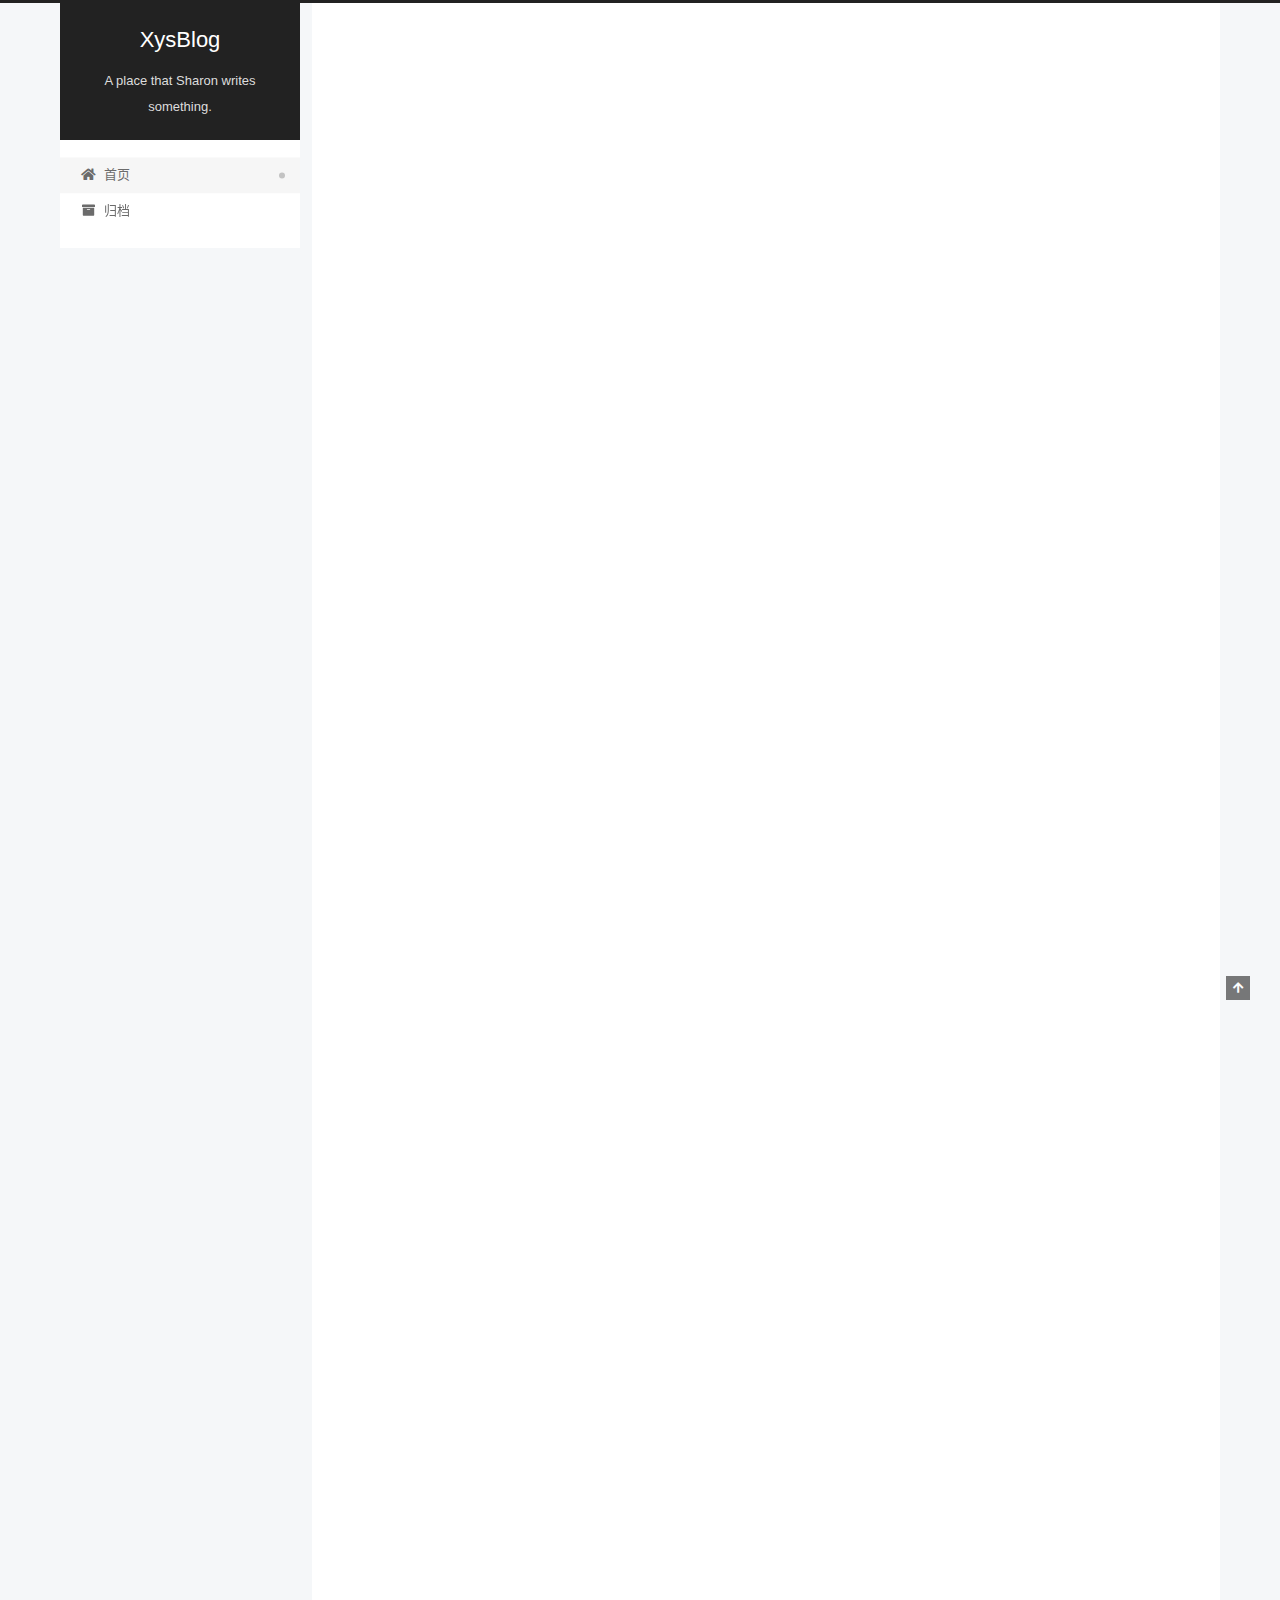
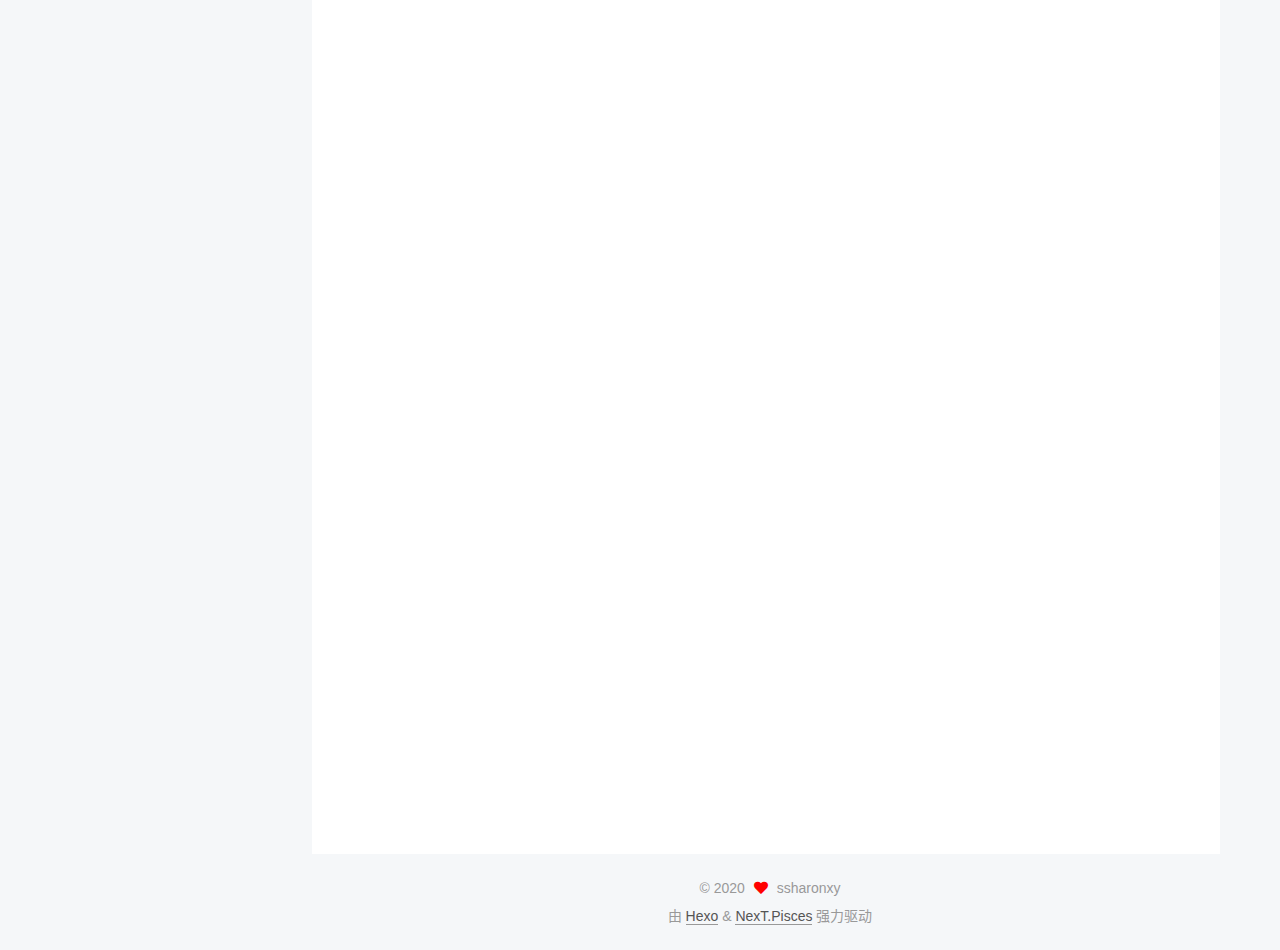
==== commit c96ab96b: "Site updated: 2020-06-06 21:12:29" ====
--- a/index.html
+++ b/index.html
@@ -148,7 +148,7 @@
   
   
   <article itemscope itemtype="http://schema.org/Article" class="post-block" lang="zh-CN">
-    <link itemprop="mainEntityOfPage" href="http://yoursite.com/2020/05/04/hello-world/">
+    <link itemprop="mainEntityOfPage" href="http://yoursite.com/2020/05/04/python%20zen/">
 
     <span hidden itemprop="author" itemscope itemtype="http://schema.org/Person">
       <meta itemprop="image" content="/images/avatar.gif">
@@ -162,7 +162,7 @@
       <header class="post-header">
         <h2 class="post-title" itemprop="name headline">
           
-            <a href="/2020/05/04/hello-world/" class="post-title-link" itemprop="url">Hello World</a>
+            <a href="/2020/05/04/python%20zen/" class="post-title-link" itemprop="url">Python Zen</a>
         </h2>
 
         <div class="post-meta">
@@ -174,6 +174,13 @@
 
               <time title="创建时间：2020-05-04 11:31:38" itemprop="dateCreated datePublished" datetime="2020-05-04T11:31:38+08:00">2020-05-04</time>
             </span>
+              <span class="post-meta-item">
+                <span class="post-meta-item-icon">
+                  <i class="far fa-calendar-check"></i>
+                </span>
+                <span class="post-meta-item-text">更新于</span>
+                <time title="修改时间：2020-06-06 21:10:48" itemprop="dateModified" datetime="2020-06-06T21:10:48+08:00">2020-06-06</time>
+              </span>
 
           
 
@@ -186,19 +193,44 @@
     <div class="post-body" itemprop="articleBody">
 
       
-          <p>Welcome to <a href="https://hexo.io/" target="_blank" rel="noopener">Hexo</a>! This is your very first post. Check <a href="https://hexo.io/docs/" target="_blank" rel="noopener">documentation</a> for more info. If you get any problems when using Hexo, you can find the answer in <a href="https://hexo.io/docs/troubleshooting.html" target="_blank" rel="noopener">troubleshooting</a> or you can ask me on <a href="https://github.com/hexojs/hexo/issues" target="_blank" rel="noopener">GitHub</a>.</p>
-<h2 id="Quick-Start"><a href="#Quick-Start" class="headerlink" title="Quick Start"></a>Quick Start</h2><h3 id="Create-a-new-post"><a href="#Create-a-new-post" class="headerlink" title="Create a new post"></a>Create a new post</h3><figure class="highlight bash"><table><tr><td class="gutter"><pre><span class="line">1</span><br></pre></td><td class="code"><pre><span class="line">$ hexo new <span class="string">"My New Post"</span></span><br></pre></td></tr></table></figure>
-
-<p>More info: <a href="https://hexo.io/docs/writing.html" target="_blank" rel="noopener">Writing</a></p>
-<h3 id="Run-server"><a href="#Run-server" class="headerlink" title="Run server"></a>Run server</h3><figure class="highlight bash"><table><tr><td class="gutter"><pre><span class="line">1</span><br></pre></td><td class="code"><pre><span class="line">$ hexo server</span><br></pre></td></tr></table></figure>
-
-<p>More info: <a href="https://hexo.io/docs/server.html" target="_blank" rel="noopener">Server</a></p>
-<h3 id="Generate-static-files"><a href="#Generate-static-files" class="headerlink" title="Generate static files"></a>Generate static files</h3><figure class="highlight bash"><table><tr><td class="gutter"><pre><span class="line">1</span><br></pre></td><td class="code"><pre><span class="line">$ hexo generate</span><br></pre></td></tr></table></figure>
-
-<p>More info: <a href="https://hexo.io/docs/generating.html" target="_blank" rel="noopener">Generating</a></p>
-<h3 id="Deploy-to-remote-sites"><a href="#Deploy-to-remote-sites" class="headerlink" title="Deploy to remote sites"></a>Deploy to remote sites</h3><figure class="highlight bash"><table><tr><td class="gutter"><pre><span class="line">1</span><br></pre></td><td class="code"><pre><span class="line">$ hexo deploy</span><br></pre></td></tr></table></figure>
-
-<p>More info: <a href="https://hexo.io/docs/one-command-deployment.html" target="_blank" rel="noopener">Deployment</a></p>
+          <p>##The Zen of Python, by Tim Peters<br>Beautiful is better than ugly.</p>
+<p>Explicit is better than implicit.</p>
+<p>Simple is better than complex.</p>
+<p>Complex is better than complicated.</p>
+<p>Flat is better than nested.</p>
+<p>Sparse is better than dense.</p>
+<p>Readability counts.</p>
+<p>Special cases aren’t special enough to break the rules.</p>
+<p>Although practicality beats purity.</p>
+<p>Errors should never pass silently.</p>
+<p>Unless explicitly silenced.</p>
+<p>In the face of ambiguity, refuse the temptation to guess.</p>
+<p>There should be one– and preferably only one –obvious way to do it.</p>
+<p>Although that way may not be obvious at first unless you’re Dutch.</p>
+<p>Now is better than never.</p>
+<p>Although never is often better than <em>right</em> now.</p>
+<p>If the implementation is hard to explain, it’s a bad idea.</p>
+<p>If the implementation is easy to explain, it may be a good idea.</p>
+<p>Namespaces are one honking great idea – let’s do more of those!</p>
+<p>###我的翻译<br>美丽优于丑陋</p>
+<p>显式优于隐式</p>
+<p>简单优于复杂</p>
+<p>？？？优于？？？</p>
+<p>扁平优于网状</p>
+<p>稀疏优于密集</p>
+<p>可读性很重要</p>
+<p>特殊的案例也不足以打破规则</p>
+<p>尽管可行性高于纯粹</p>
+<p>错误永远不会静默地通过</p>
+<p>除非有显示的压制</p>
+<p>在歧义面前，拒绝尝试猜测</p>
+<p>应该有一个并且最好只有一个明确的方式来实现</p>
+<p>尽管一开始这条路并不明显除非你是Dutch？</p>
+<p>现在做总比不做要好</p>
+<p>尽管不做常常比现在做要更好</p>
+<p>如果实现难以解释，说明它不够好</p>
+<p>如果实现易于表达，说明它可能是好的</p>
+<p>命名空间是令人拍案叫绝的好想法——让我们做更多吧！</p>
 
       
     </div>
--- a/css/main.css
+++ b/css/main.css
@@ -1214,7 +1214,7 @@
 }
 .links-of-author a::before,
 .links-of-author span.exturl::before {
-  background: #992b86;
+  background: #bff;
   border-radius: 50%;
   content: ' ';
   display: inline-block;
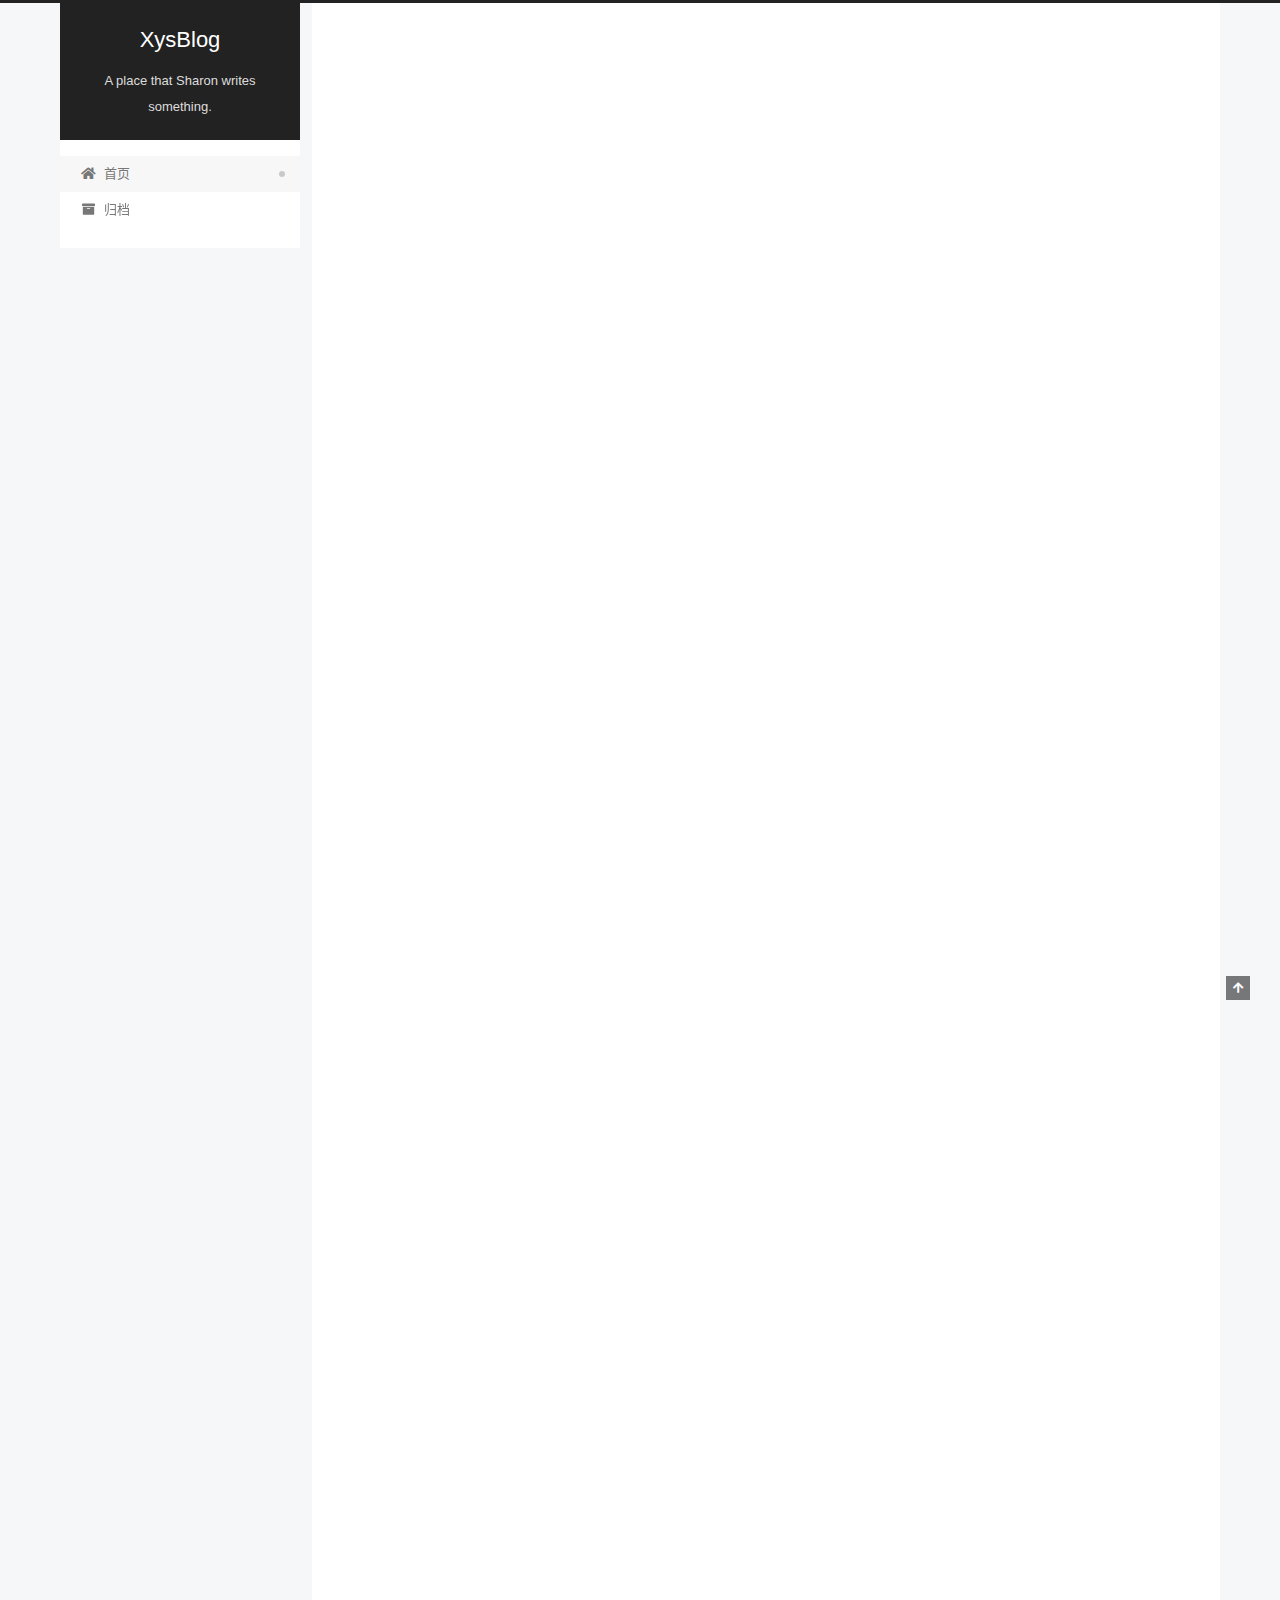
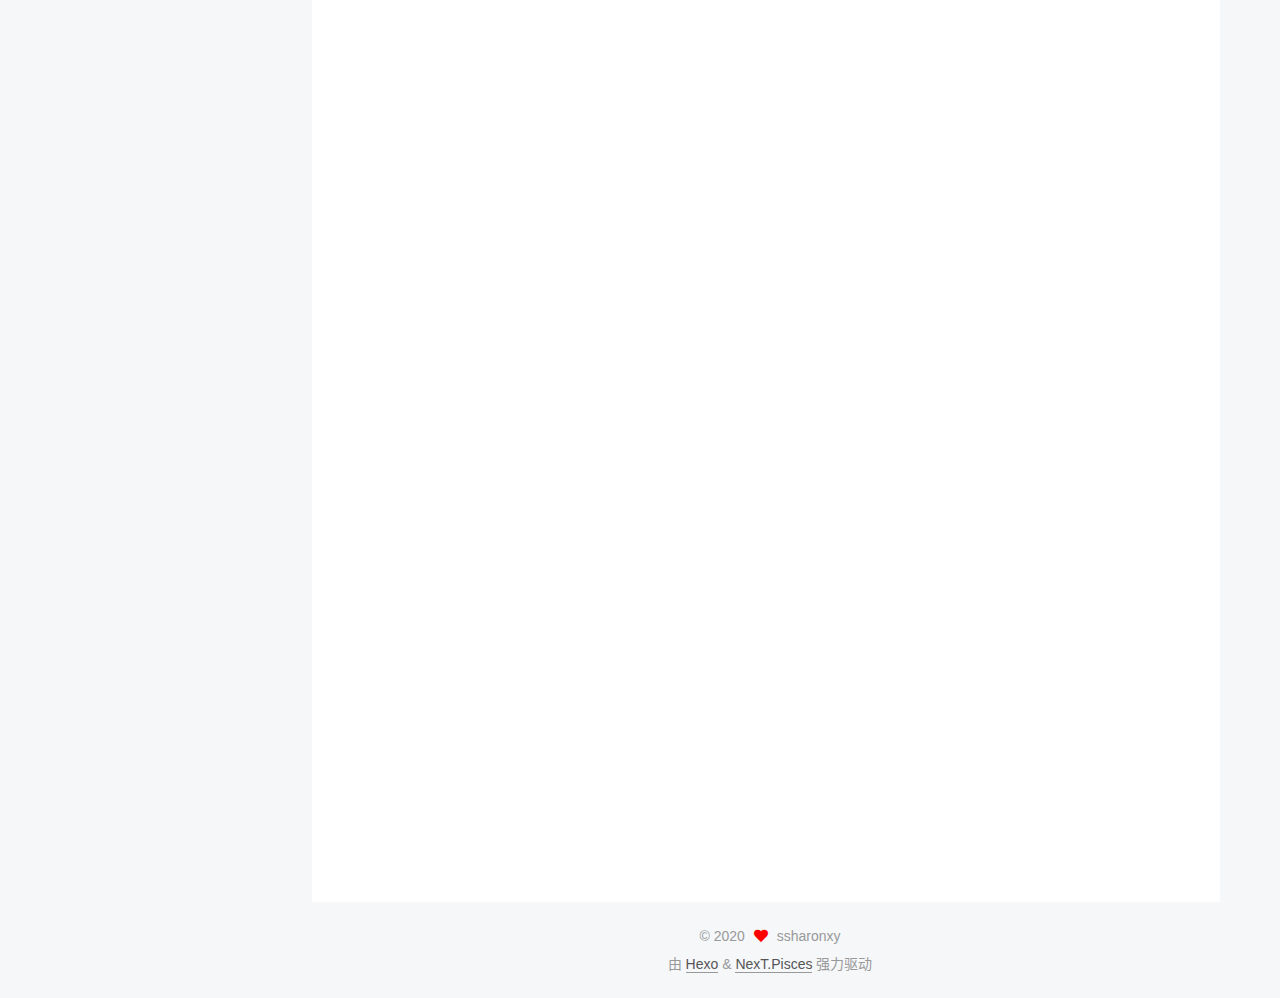
==== commit eddd86c9: "Site updated: 2020-06-06 21:17:18" ====
--- a/index.html
+++ b/index.html
@@ -148,7 +148,7 @@
   
   
   <article itemscope itemtype="http://schema.org/Article" class="post-block" lang="zh-CN">
-    <link itemprop="mainEntityOfPage" href="http://yoursite.com/2020/05/04/python%20zen/">
+    <link itemprop="mainEntityOfPage" href="http://yoursite.com/2020/06/06/python-zen/">
 
     <span hidden itemprop="author" itemscope itemtype="http://schema.org/Person">
       <meta itemprop="image" content="/images/avatar.gif">
@@ -162,7 +162,7 @@
       <header class="post-header">
         <h2 class="post-title" itemprop="name headline">
           
-            <a href="/2020/05/04/python%20zen/" class="post-title-link" itemprop="url">Python Zen</a>
+            <a href="/2020/06/06/python-zen/" class="post-title-link" itemprop="url">Python Zen</a>
         </h2>
 
         <div class="post-meta">
@@ -172,15 +172,8 @@
               </span>
               <span class="post-meta-item-text">发表于</span>
 
-              <time title="创建时间：2020-05-04 11:31:38" itemprop="dateCreated datePublished" datetime="2020-05-04T11:31:38+08:00">2020-05-04</time>
+              <time title="创建时间：2020-06-06 21:17:07" itemprop="dateCreated datePublished" datetime="2020-06-06T21:17:07+08:00">2020-06-06</time>
             </span>
-              <span class="post-meta-item">
-                <span class="post-meta-item-icon">
-                  <i class="far fa-calendar-check"></i>
-                </span>
-                <span class="post-meta-item-text">更新于</span>
-                <time title="修改时间：2020-06-06 21:10:48" itemprop="dateModified" datetime="2020-06-06T21:10:48+08:00">2020-06-06</time>
-              </span>
 
           
 
@@ -193,7 +186,7 @@
     <div class="post-body" itemprop="articleBody">
 
       
-          <p>##The Zen of Python, by Tim Peters<br>Beautiful is better than ugly.</p>
+          <h2 id="The-Zen-of-Python-by-Tim-Peters"><a href="#The-Zen-of-Python-by-Tim-Peters" class="headerlink" title="The Zen of Python, by Tim Peters"></a>The Zen of Python, by Tim Peters</h2><p>Beautiful is better than ugly.</p>
 <p>Explicit is better than implicit.</p>
 <p>Simple is better than complex.</p>
 <p>Complex is better than complicated.</p>
@@ -212,7 +205,7 @@
 <p>If the implementation is hard to explain, it’s a bad idea.</p>
 <p>If the implementation is easy to explain, it may be a good idea.</p>
 <p>Namespaces are one honking great idea – let’s do more of those!</p>
-<p>###我的翻译<br>美丽优于丑陋</p>
+<h3 id="我的翻译"><a href="#我的翻译" class="headerlink" title="我的翻译"></a>我的翻译</h3><p>美丽优于丑陋</p>
 <p>显式优于隐式</p>
 <p>简单优于复杂</p>
 <p>？？？优于？？？</p>
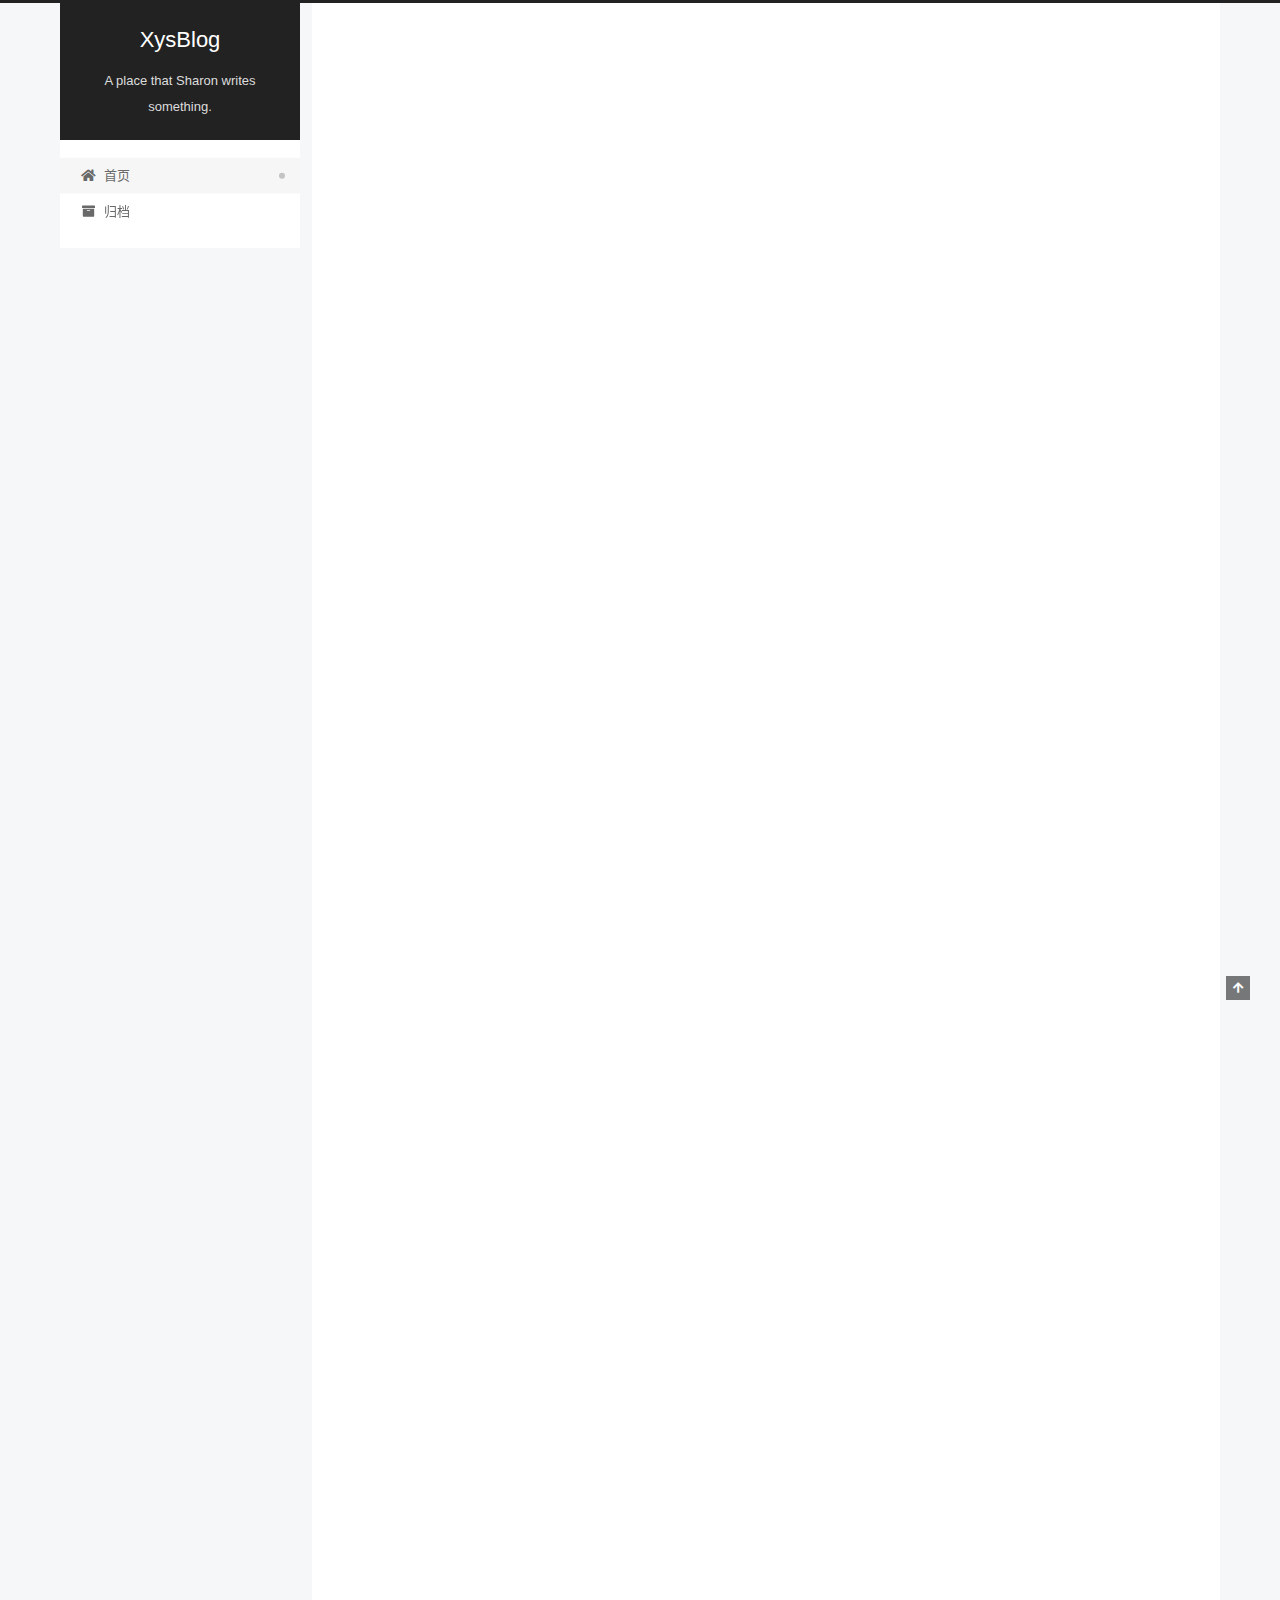
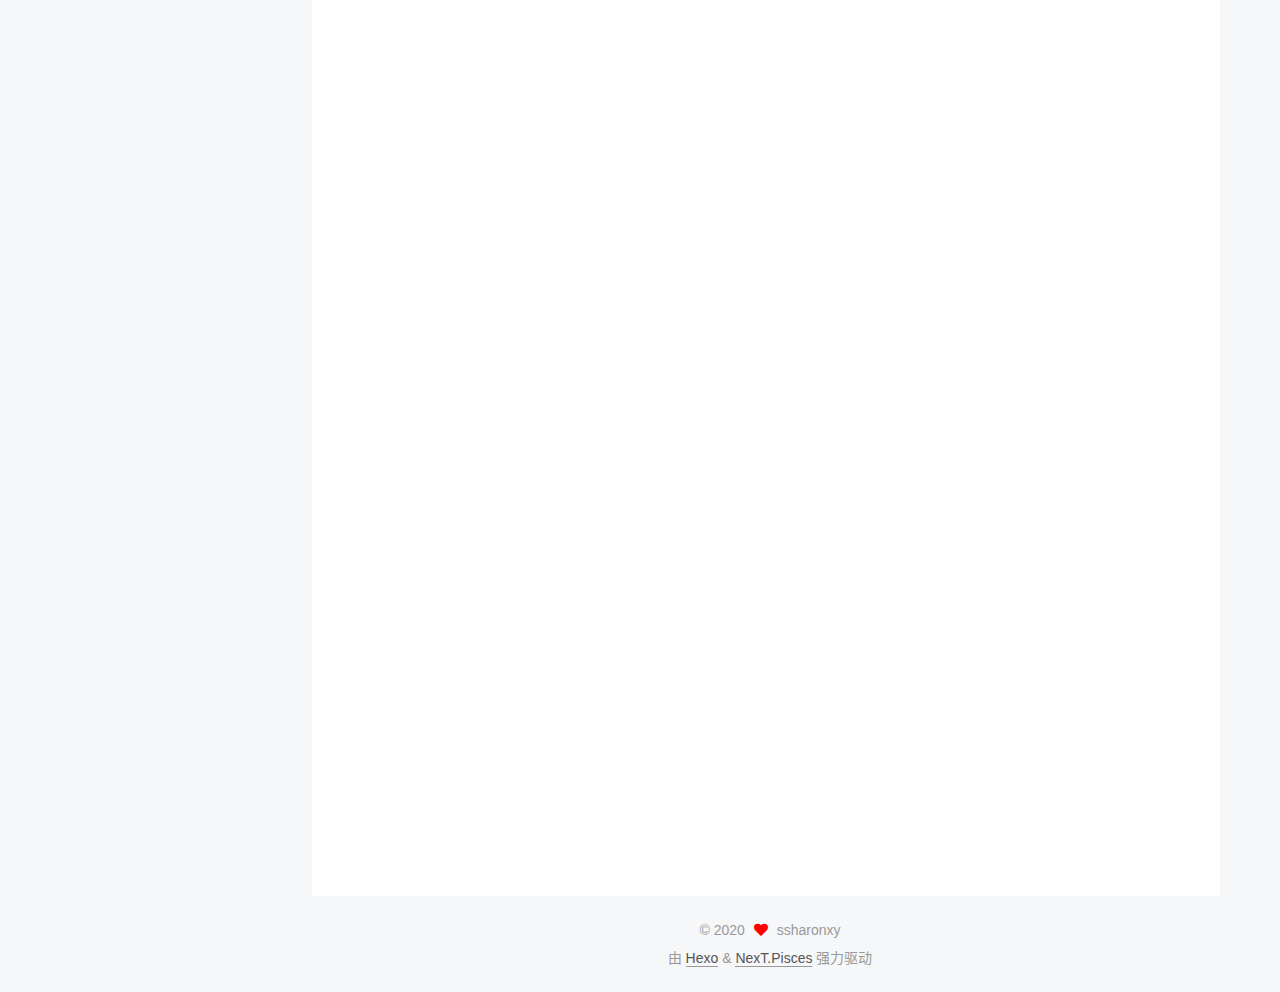
==== commit 101ff644: "Site updated: 2020-06-06 21:19:49" ====
--- a/index.html
+++ b/index.html
@@ -172,7 +172,7 @@
               </span>
               <span class="post-meta-item-text">发表于</span>
 
-              <time title="创建时间：2020-06-06 21:17:07" itemprop="dateCreated datePublished" datetime="2020-06-06T21:17:07+08:00">2020-06-06</time>
+              <time title="创建时间：2020-06-06 21:19:43" itemprop="dateCreated datePublished" datetime="2020-06-06T21:19:43+08:00">2020-06-06</time>
             </span>
 
           
@@ -186,7 +186,7 @@
     <div class="post-body" itemprop="articleBody">
 
       
-          <h2 id="The-Zen-of-Python-by-Tim-Peters"><a href="#The-Zen-of-Python-by-Tim-Peters" class="headerlink" title="The Zen of Python, by Tim Peters"></a>The Zen of Python, by Tim Peters</h2><p>Beautiful is better than ugly.</p>
+          <h3 id="The-Zen-of-Python-by-Tim-Peters"><a href="#The-Zen-of-Python-by-Tim-Peters" class="headerlink" title="The Zen of Python, by Tim Peters"></a>The Zen of Python, by Tim Peters</h3><p>Beautiful is better than ugly.</p>
 <p>Explicit is better than implicit.</p>
 <p>Simple is better than complex.</p>
 <p>Complex is better than complicated.</p>
@@ -205,7 +205,7 @@
 <p>If the implementation is hard to explain, it’s a bad idea.</p>
 <p>If the implementation is easy to explain, it may be a good idea.</p>
 <p>Namespaces are one honking great idea – let’s do more of those!</p>
-<h3 id="我的翻译"><a href="#我的翻译" class="headerlink" title="我的翻译"></a>我的翻译</h3><p>美丽优于丑陋</p>
+<h4 id="我的翻译"><a href="#我的翻译" class="headerlink" title="我的翻译"></a>我的翻译</h4><p>美丽优于丑陋</p>
 <p>显式优于隐式</p>
 <p>简单优于复杂</p>
 <p>？？？优于？？？</p>
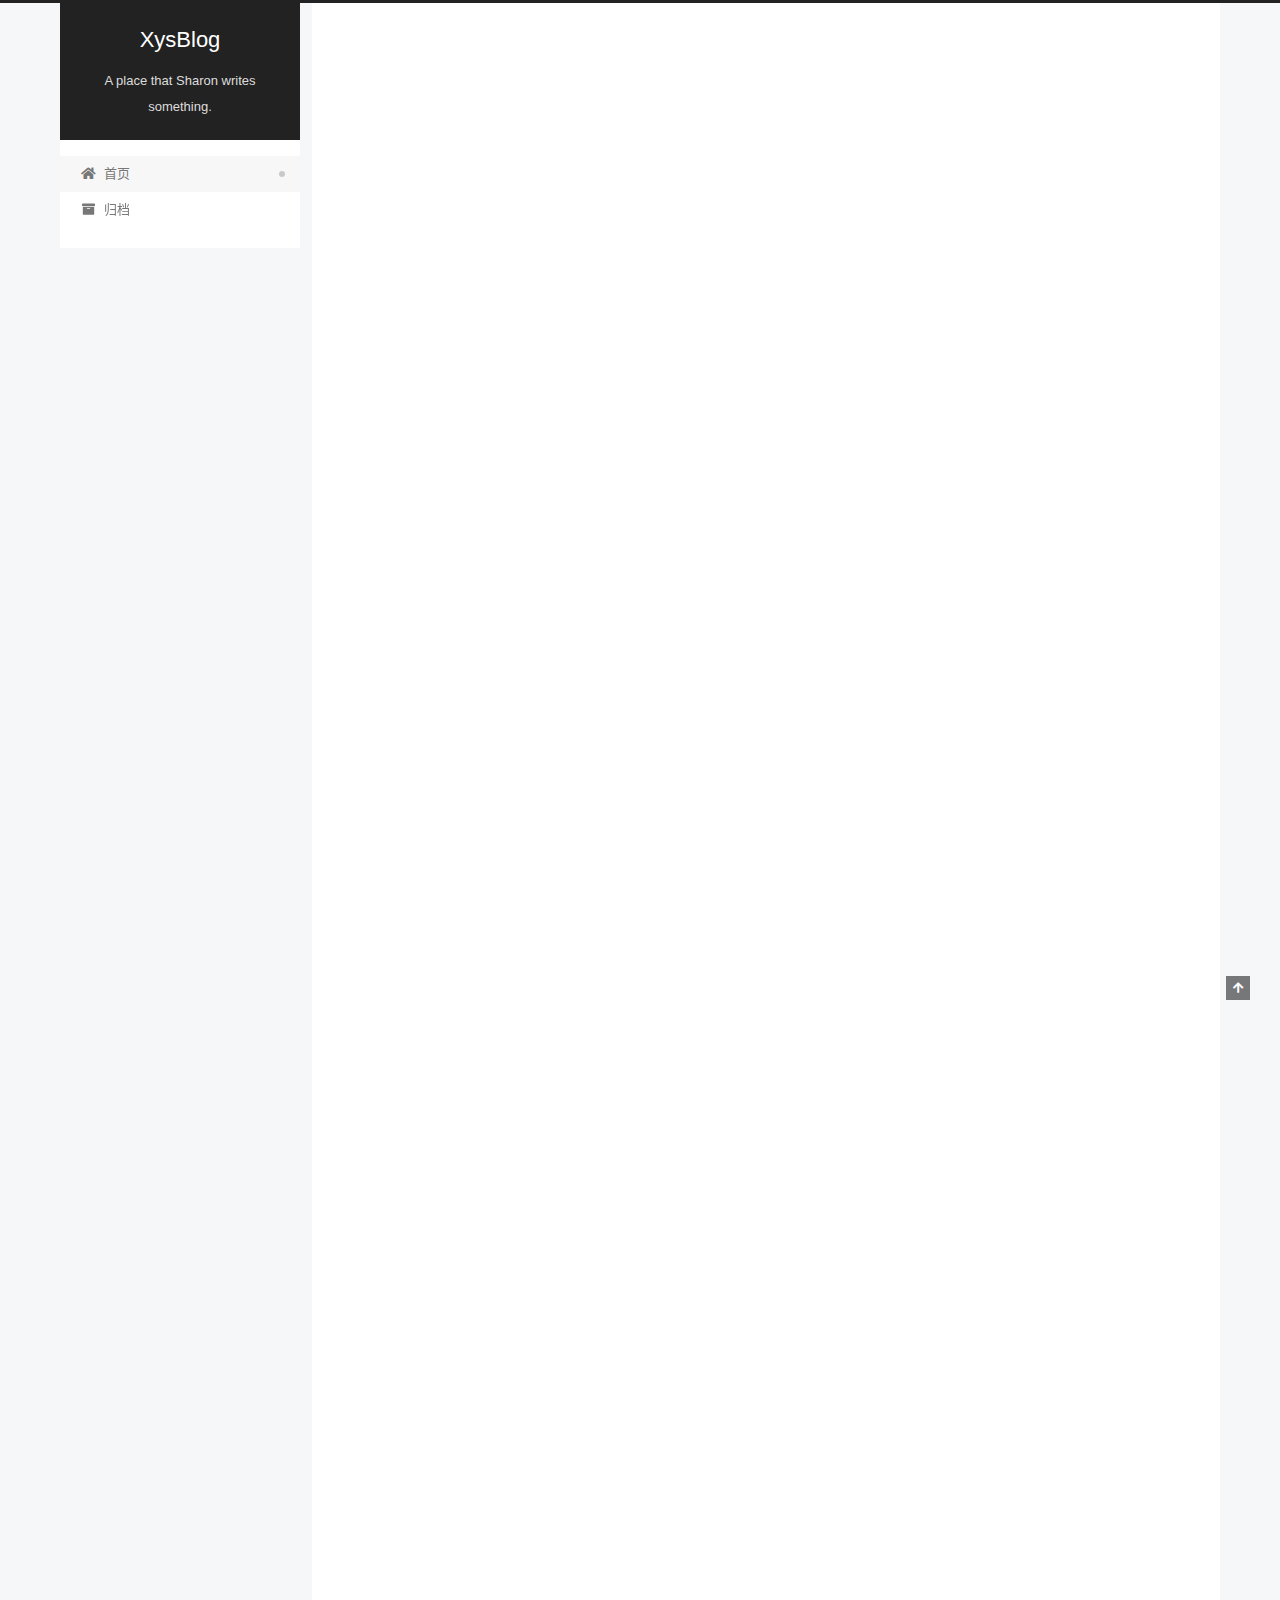
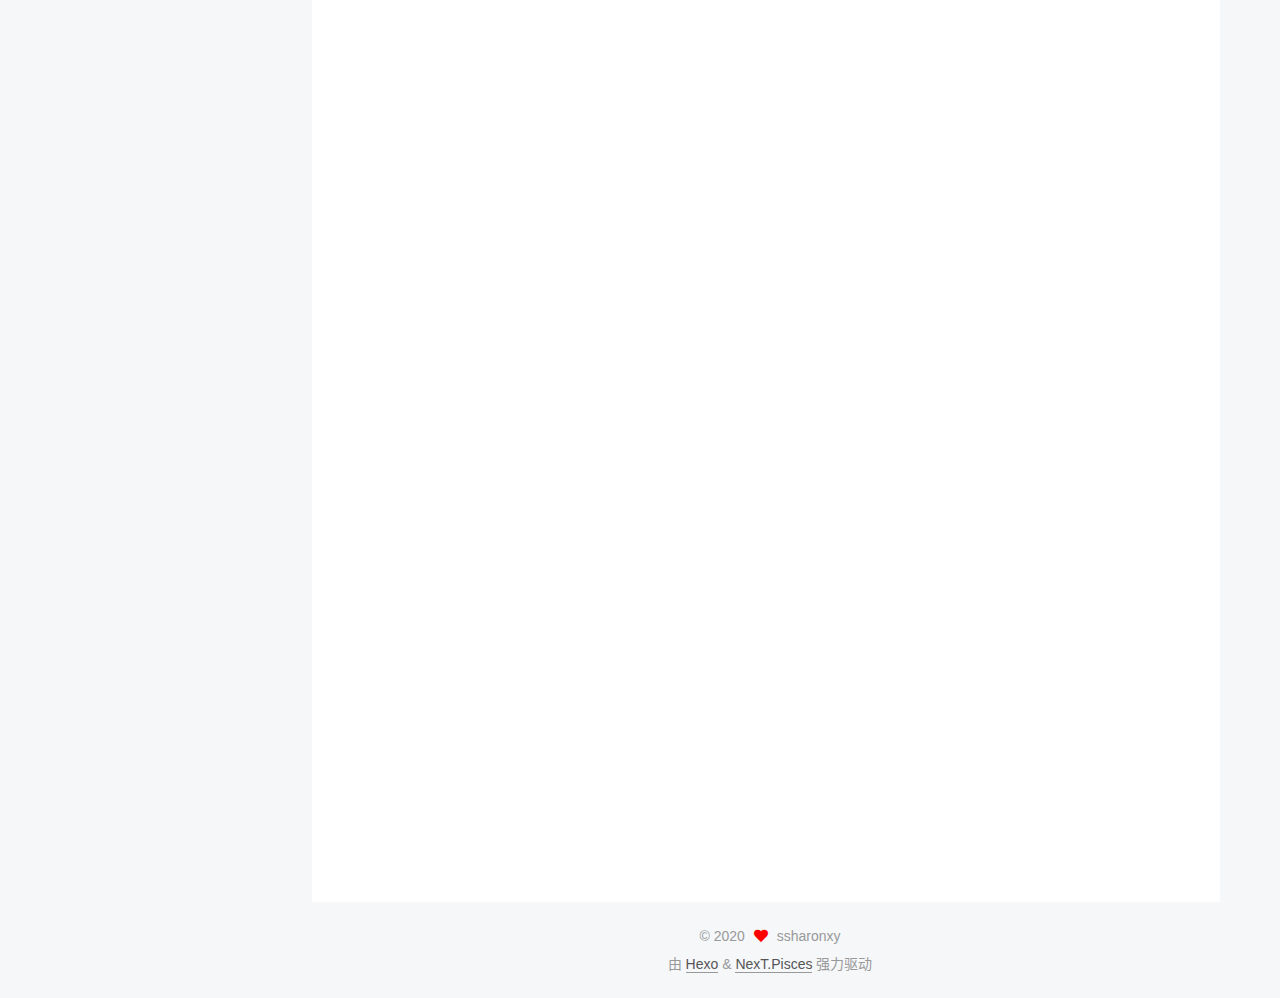
==== commit 44b5c5b3: "Site updated: 2020-06-06 21:20:48" ====
--- a/index.html
+++ b/index.html
@@ -172,7 +172,7 @@
               </span>
               <span class="post-meta-item-text">发表于</span>
 
-              <time title="创建时间：2020-06-06 21:19:43" itemprop="dateCreated datePublished" datetime="2020-06-06T21:19:43+08:00">2020-06-06</time>
+              <time title="创建时间：2020-06-06 21:20:42" itemprop="dateCreated datePublished" datetime="2020-06-06T21:20:42+08:00">2020-06-06</time>
             </span>
 
           
@@ -186,7 +186,7 @@
     <div class="post-body" itemprop="articleBody">
 
       
-          <h3 id="The-Zen-of-Python-by-Tim-Peters"><a href="#The-Zen-of-Python-by-Tim-Peters" class="headerlink" title="The Zen of Python, by Tim Peters"></a>The Zen of Python, by Tim Peters</h3><p>Beautiful is better than ugly.</p>
+          <h2 id="The-Zen-of-Python-by-Tim-Peters"><a href="#The-Zen-of-Python-by-Tim-Peters" class="headerlink" title="The Zen of Python, by Tim Peters"></a>The Zen of Python, by Tim Peters</h2><p>Beautiful is better than ugly.</p>
 <p>Explicit is better than implicit.</p>
 <p>Simple is better than complex.</p>
 <p>Complex is better than complicated.</p>
@@ -205,7 +205,7 @@
 <p>If the implementation is hard to explain, it’s a bad idea.</p>
 <p>If the implementation is easy to explain, it may be a good idea.</p>
 <p>Namespaces are one honking great idea – let’s do more of those!</p>
-<h4 id="我的翻译"><a href="#我的翻译" class="headerlink" title="我的翻译"></a>我的翻译</h4><p>美丽优于丑陋</p>
+<h3 id="我的翻译"><a href="#我的翻译" class="headerlink" title="我的翻译"></a>我的翻译</h3><p>美丽优于丑陋</p>
 <p>显式优于隐式</p>
 <p>简单优于复杂</p>
 <p>？？？优于？？？</p>
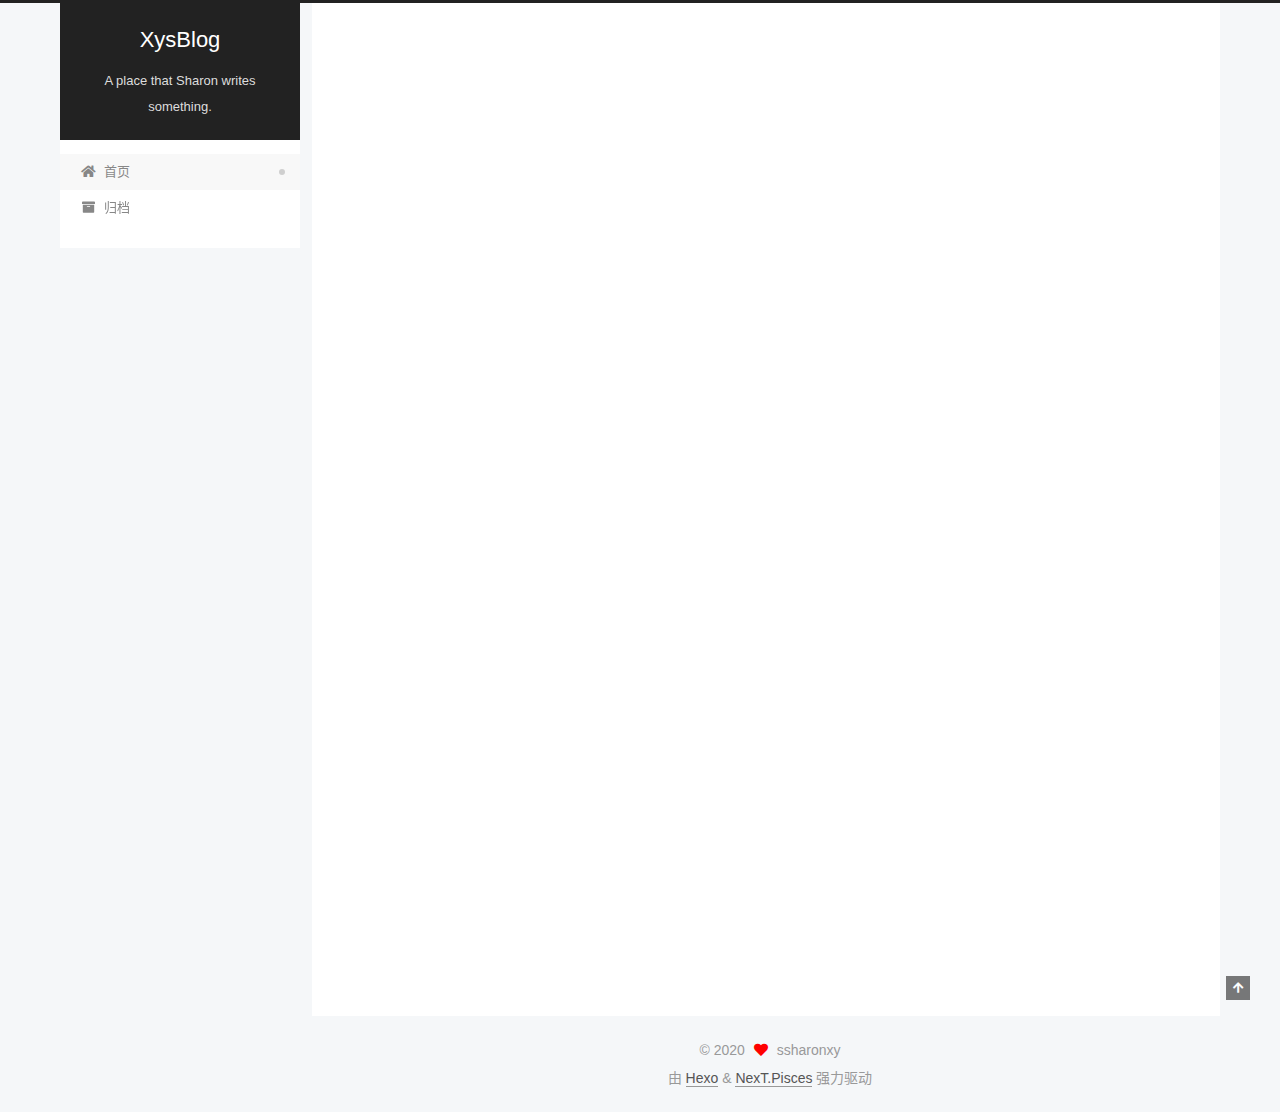
==== commit 1f4d5a09: "Site updated: 2020-06-06 21:26:50" ====
--- a/index.html
+++ b/index.html
@@ -162,7 +162,7 @@
       <header class="post-header">
         <h2 class="post-title" itemprop="name headline">
           
-            <a href="/2020/06/06/python-zen/" class="post-title-link" itemprop="url">Python Zen</a>
+            <a href="/2020/06/06/python-zen/" class="post-title-link" itemprop="url">python_zen</a>
         </h2>
 
         <div class="post-meta">
@@ -171,8 +171,9 @@
                 <i class="far fa-calendar"></i>
               </span>
               <span class="post-meta-item-text">发表于</span>
-
-              <time title="创建时间：2020-06-06 21:20:42" itemprop="dateCreated datePublished" datetime="2020-06-06T21:20:42+08:00">2020-06-06</time>
+              
+
+              <time title="创建时间：2020-06-06 21:25:26 / 修改时间：21:26:42" itemprop="dateCreated datePublished" datetime="2020-06-06T21:25:26+08:00">2020-06-06</time>
             </span>
 
           
@@ -186,44 +187,7 @@
     <div class="post-body" itemprop="articleBody">
 
       
-          <h2 id="The-Zen-of-Python-by-Tim-Peters"><a href="#The-Zen-of-Python-by-Tim-Peters" class="headerlink" title="The Zen of Python, by Tim Peters"></a>The Zen of Python, by Tim Peters</h2><p>Beautiful is better than ugly.</p>
-<p>Explicit is better than implicit.</p>
-<p>Simple is better than complex.</p>
-<p>Complex is better than complicated.</p>
-<p>Flat is better than nested.</p>
-<p>Sparse is better than dense.</p>
-<p>Readability counts.</p>
-<p>Special cases aren’t special enough to break the rules.</p>
-<p>Although practicality beats purity.</p>
-<p>Errors should never pass silently.</p>
-<p>Unless explicitly silenced.</p>
-<p>In the face of ambiguity, refuse the temptation to guess.</p>
-<p>There should be one– and preferably only one –obvious way to do it.</p>
-<p>Although that way may not be obvious at first unless you’re Dutch.</p>
-<p>Now is better than never.</p>
-<p>Although never is often better than <em>right</em> now.</p>
-<p>If the implementation is hard to explain, it’s a bad idea.</p>
-<p>If the implementation is easy to explain, it may be a good idea.</p>
-<p>Namespaces are one honking great idea – let’s do more of those!</p>
-<h3 id="我的翻译"><a href="#我的翻译" class="headerlink" title="我的翻译"></a>我的翻译</h3><p>美丽优于丑陋</p>
-<p>显式优于隐式</p>
-<p>简单优于复杂</p>
-<p>？？？优于？？？</p>
-<p>扁平优于网状</p>
-<p>稀疏优于密集</p>
-<p>可读性很重要</p>
-<p>特殊的案例也不足以打破规则</p>
-<p>尽管可行性高于纯粹</p>
-<p>错误永远不会静默地通过</p>
-<p>除非有显示的压制</p>
-<p>在歧义面前，拒绝尝试猜测</p>
-<p>应该有一个并且最好只有一个明确的方式来实现</p>
-<p>尽管一开始这条路并不明显除非你是Dutch？</p>
-<p>现在做总比不做要好</p>
-<p>尽管不做常常比现在做要更好</p>
-<p>如果实现难以解释，说明它不够好</p>
-<p>如果实现易于表达，说明它可能是好的</p>
-<p>命名空间是令人拍案叫绝的好想法——让我们做更多吧！</p>
+          <h3 id="The-Zen-of-Python-by-Tim-Peters"><a href="#The-Zen-of-Python-by-Tim-Peters" class="headerlink" title="The Zen of Python, by Tim Peters"></a>The Zen of Python, by Tim Peters</h3><p>Beautiful is better than ugly.<br>Explicit is better than implicit.<br>Simple is better than complex.<br>Complex is better than complicated.<br>Flat is better than nested.<br>Sparse is better than dense.<br>Readability counts.<br>Special cases aren’t special enough to break the rules.<br>Although practicality beats purity.<br>Errors should never pass silently.<br>Unless explicitly silenced.<br>In the face of ambiguity, refuse the temptation to guess.<br>There should be one– and preferably only one –obvious way to do it.<br>Although that way may not be obvious at first unless you’re Dutch.<br>Now is better than never.<br>Although never is often better than <em>right</em> now.<br>If the implementation is hard to explain, it’s a bad idea.<br>If the implementation is easy to explain, it may be a good idea.<br>Namespaces are one honking great idea – let’s do more of those!</p>
 
       
     </div>
--- a/css/main.css
+++ b/css/main.css
@@ -1214,7 +1214,7 @@
 }
 .links-of-author a::before,
 .links-of-author span.exturl::before {
-  background: #bff;
+  background: #c1f255;
   border-radius: 50%;
   content: ' ';
   display: inline-block;
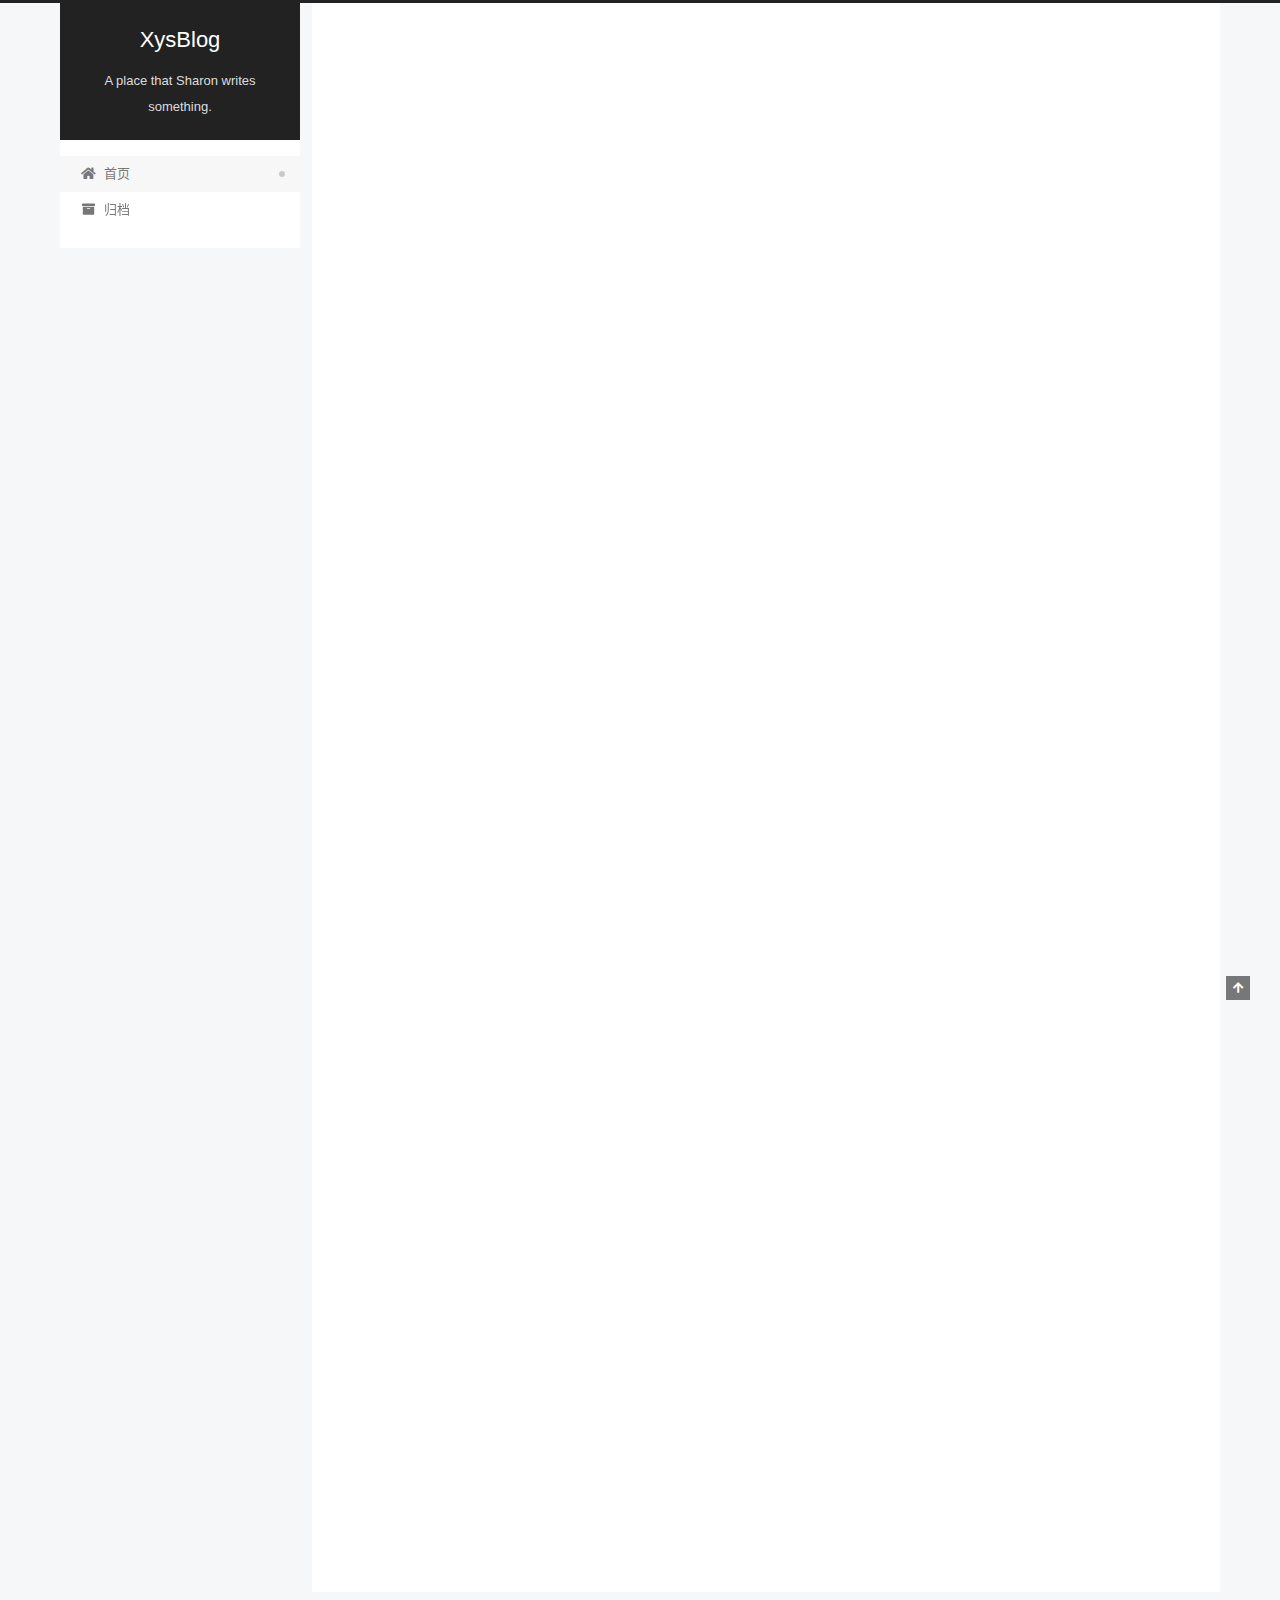
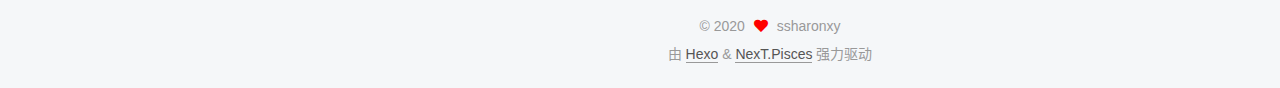
==== commit 09a9425b: "Site updated: 2020-06-06 21:39:42" ====
--- a/index.html
+++ b/index.html
@@ -173,7 +173,7 @@
               <span class="post-meta-item-text">发表于</span>
               
 
-              <time title="创建时间：2020-06-06 21:25:26 / 修改时间：21:26:42" itemprop="dateCreated datePublished" datetime="2020-06-06T21:25:26+08:00">2020-06-06</time>
+              <time title="创建时间：2020-06-06 21:25:26 / 修改时间：21:39:33" itemprop="dateCreated datePublished" datetime="2020-06-06T21:25:26+08:00">2020-06-06</time>
             </span>
 
           
@@ -187,7 +187,7 @@
     <div class="post-body" itemprop="articleBody">
 
       
-          <h3 id="The-Zen-of-Python-by-Tim-Peters"><a href="#The-Zen-of-Python-by-Tim-Peters" class="headerlink" title="The Zen of Python, by Tim Peters"></a>The Zen of Python, by Tim Peters</h3><p>Beautiful is better than ugly.<br>Explicit is better than implicit.<br>Simple is better than complex.<br>Complex is better than complicated.<br>Flat is better than nested.<br>Sparse is better than dense.<br>Readability counts.<br>Special cases aren’t special enough to break the rules.<br>Although practicality beats purity.<br>Errors should never pass silently.<br>Unless explicitly silenced.<br>In the face of ambiguity, refuse the temptation to guess.<br>There should be one– and preferably only one –obvious way to do it.<br>Although that way may not be obvious at first unless you’re Dutch.<br>Now is better than never.<br>Although never is often better than <em>right</em> now.<br>If the implementation is hard to explain, it’s a bad idea.<br>If the implementation is easy to explain, it may be a good idea.<br>Namespaces are one honking great idea – let’s do more of those!</p>
+          <h3 id="The-Zen-of-Python-by-Tim-Peters"><a href="#The-Zen-of-Python-by-Tim-Peters" class="headerlink" title="The Zen of Python, by Tim Peters"></a>The Zen of Python, by Tim Peters</h3><p>Beautiful is better than ugly.<br>优美胜于丑陋<br>Explicit is better than implicit.<br>显式胜于隐式<br>Simple is better than complex.<br>简单胜于复杂<br>Complex is better than complicated.<br>复杂胜于难懂<br>Flat is better than nested.<br>扁平胜于嵌套<br>Sparse is better than dense.<br>稀疏胜于紧密<br>Readability counts.<br>可读性应当被重视<br>Special cases aren’t special enough to break the rules.<br>Although practicality beats purity.<br>尽管实用性会打败纯粹性，特例也不能凌驾于规则之上<br>Errors should never pass silently.<br>Unless explicitly silenced.<br>不要忽略任何错误，除非你确认要这么做<br>In the face of ambiguity, refuse the temptation to guess.<br>面对不明确的定义，拒绝猜测的诱惑<br>There should be one– and preferably only one –obvious way to do it.<br>找到一种最好唯一的方法去解决问题<br>Although that way may not be obvious at first unless you’re Dutch.<br>尽管一开始这种方法并不明显，因为你不是python之父<br>Now is better than never.<br>Although never is often better than <em>right</em> now.<br>做好过不做，但没有思考的做还不如不做<br>If the implementation is hard to explain, it’s a bad idea.<br>如果实现很难说明，那它是个坏想法<br>If the implementation is easy to explain, it may be a good idea.<br>如果实现容易解释，那它有可能是个好想法<br>Namespaces are one honking great idea – let’s do more of those!<br>命名空间是个绝妙的想法，请多加利用</p>
 
       
     </div>
--- a/css/main.css
+++ b/css/main.css
@@ -1214,7 +1214,7 @@
 }
 .links-of-author a::before,
 .links-of-author span.exturl::before {
-  background: #c1f255;
+  background: #ff0aba;
   border-radius: 50%;
   content: ' ';
   display: inline-block;
